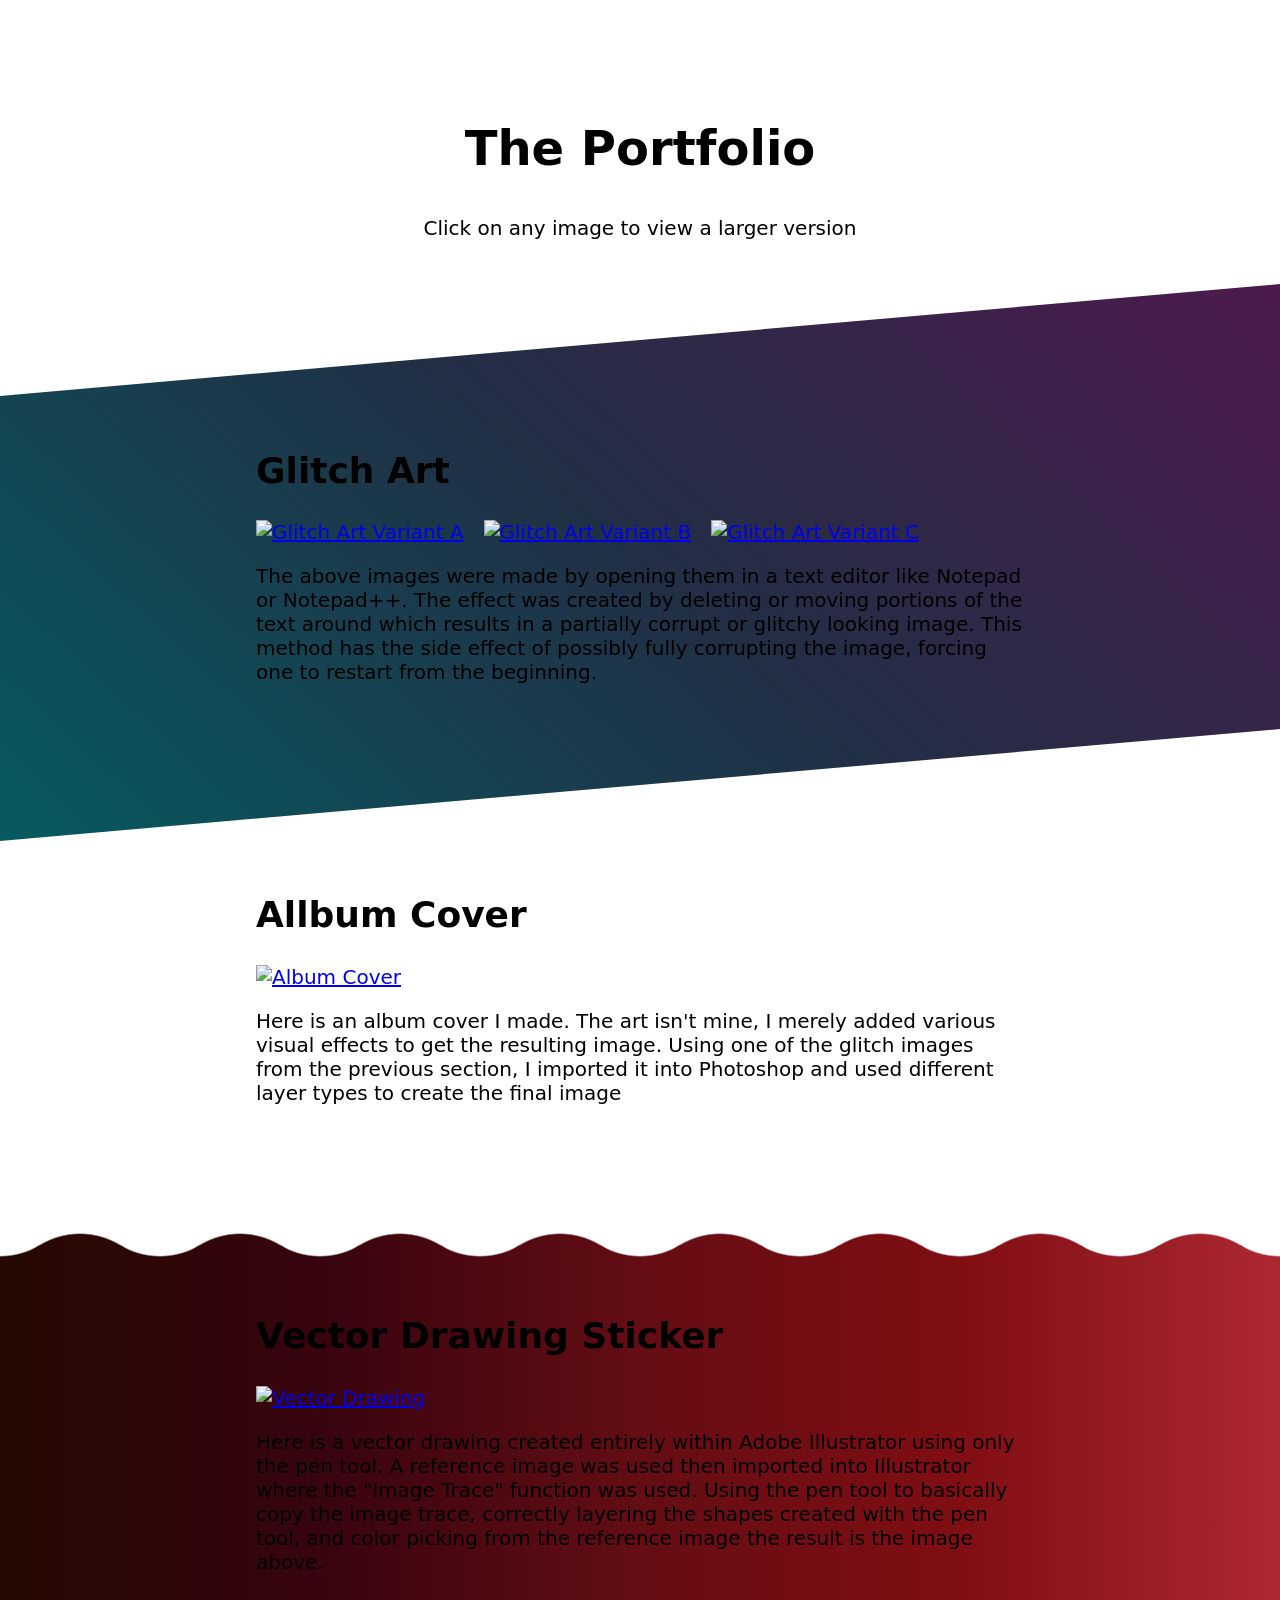
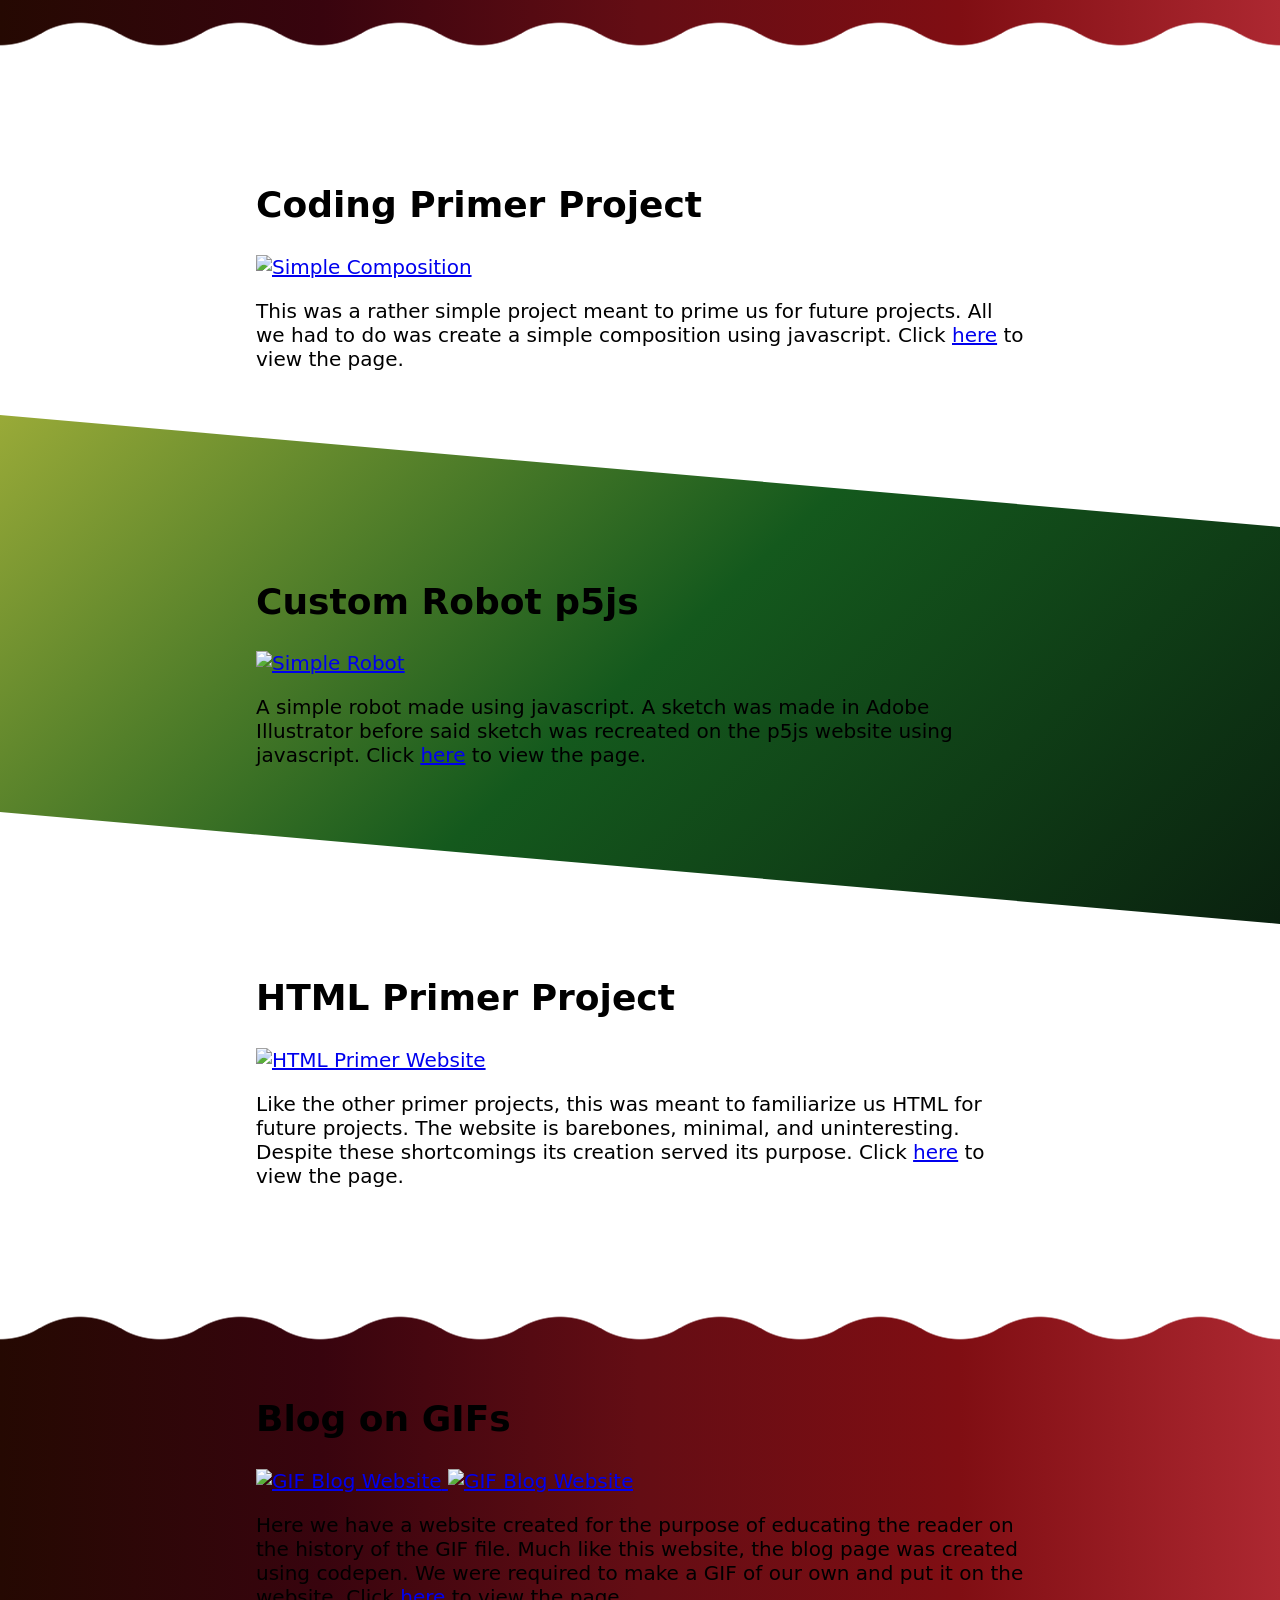
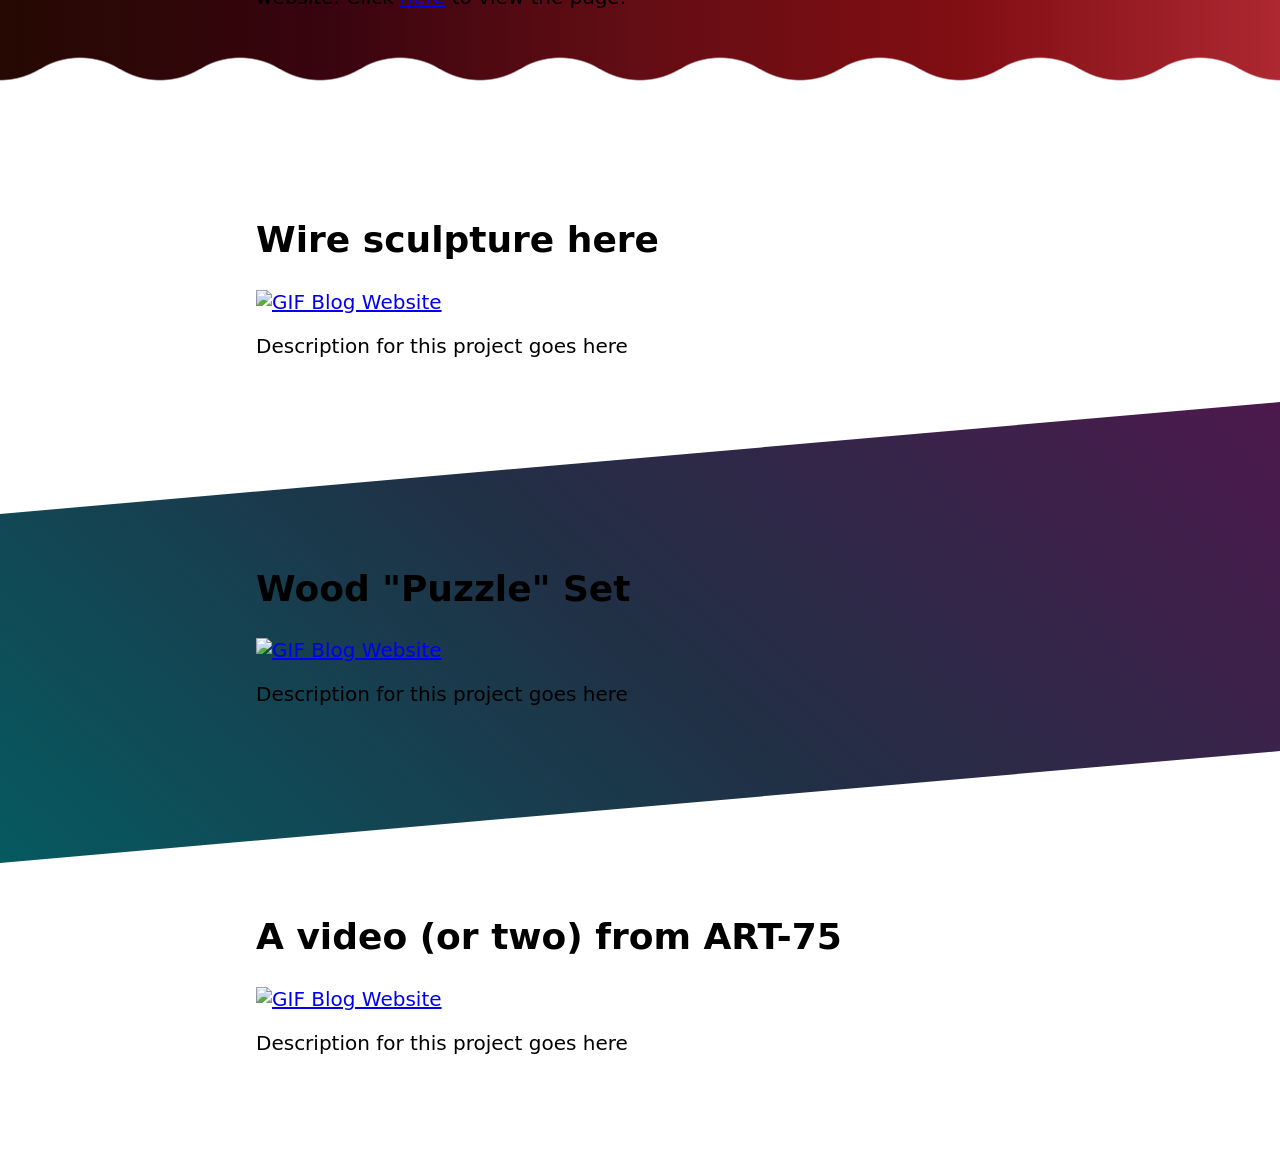
==== index.html @ f44fe0c8 "Update index.html Added one more section, changed classes of project 8 and 9" ====
<!DOCTYPE html>
<html lang="en" >
<head>
  <meta charset="UTF-8">
  <title>Jerrod's Portfolio</title>
  <meta charset="UTF-8">
<meta http-equiv="X-UA-Compatible" content="IE=edge">
<meta name="viewport" content="width=device-width, initial-scale=1">
<link rel="stylesheet" href="style.css"><link rel="stylesheet" href="./style.css">

</head>
<body>
<!-- partial:index.partial.html -->
<header>
  <section>
    <h1 class="pageTitle">The Portfolio</h1>
    <p id="imageNotice">Click on any image to view a larger version</p>
  </section>
</header>

<!-- Project 1 -->
<section class="diagonal"> 
  <div class="wrapper">
    
    <h2 class="sectionTitle">Glitch Art</h2>
    <div class="workDisplay">
      <a href="https://mcusercontent.com/5f2a2ae5ecdb419cb819e6c93/images/586e1c71-ad5c-916f-6806-a6052c5d0759.jpg">
        <img class="reasonableImageSize" src="https://mcusercontent.com/5f2a2ae5ecdb419cb819e6c93/images/586e1c71-ad5c-916f-6806-a6052c5d0759.jpg" alt="Glitch Art Variant A">
      </a>
      <a href="https://mcusercontent.com/5f2a2ae5ecdb419cb819e6c93/images/18c3840a-0cba-cd73-47c7-cc869b967df9.jpg">
        <img class="reasonableImageSize"src="https://mcusercontent.com/5f2a2ae5ecdb419cb819e6c93/images/18c3840a-0cba-cd73-47c7-cc869b967df9.jpg" alt="Glitch Art Variant B">
      </a>
      <a href="https://mcusercontent.com/5f2a2ae5ecdb419cb819e6c93/images/5280e1e5-4346-e8af-061b-c38a1d44e685.jpg">
        <img class="reasonableImageSize"src="https://mcusercontent.com/5f2a2ae5ecdb419cb819e6c93/images/5280e1e5-4346-e8af-061b-c38a1d44e685.jpg" alt="Glitch Art Variant C">
      </a>
    </div>
    <p>The above images were made by opening them in a text editor like Notepad or Notepad++. The effect was created by deleting or moving portions of the text around which results in a partially corrupt or glitchy looking image. This method has the side effect of possibly fully corrupting the image, forcing one to restart from the beginning.</p>
    
  </div>
</section>

<!-- Project 2 -->
<section>
  <div class="wrapper">
    
    <h2 class="sectionTitle">Allbum Cover</h2>
    <div>
      <a href="https://mcusercontent.com/5f2a2ae5ecdb419cb819e6c93/images/708b0582-1df1-c5bc-a303-cbe92337c759.jpg">
        <img class="reasonableImageSize" src="https://mcusercontent.com/5f2a2ae5ecdb419cb819e6c93/images/708b0582-1df1-c5bc-a303-cbe92337c759.jpg" alt="Album Cover">
      </a>
    </div>
    <p>Here is an album cover I made. The art isn't mine, I merely added various visual effects to get the resulting image. Using one of the glitch images from the previous section, I imported it into Photoshop and used different layer types to create the final image</p>
    
  </div>
</section>

<!-- Project 3 -->
<section class="wavy">
  <div class="wrapper">
    
    <h2 class="sectionTitle">Vector Drawing Sticker</h2>
    <div>
      <a href="https://mcusercontent.com/5f2a2ae5ecdb419cb819e6c93/images/6533dc11-ff9f-faff-8ba5-53d6e305ffd5.png">
        <img class="reasonableImageSize" src="https://mcusercontent.com/5f2a2ae5ecdb419cb819e6c93/images/6533dc11-ff9f-faff-8ba5-53d6e305ffd5.png" alt="Vector Drawing">
      </a>
    </div>
    <p>Here is a vector drawing created entirely within Adobe Illustrator using only the pen tool. A reference image was used then imported into Illustrator where the "Image Trace" function was used. Using the pen tool to basically copy the image trace, correctly layering the shapes created with the pen tool, and color picking from the reference image the result is the image above.</p>
    
  </div>
</section>

<!-- Project 4 -->
<section>
  <div class="wrapper">
    
    <h2 class="sectionTitle">Coding Primer Project</h2>
    <div>
      <a href="https://mcusercontent.com/5f2a2ae5ecdb419cb819e6c93/images/cb0016da-76cd-9cf1-0b9c-d6c3c6b5e42c.png">
        <img class="reasonableImageSize" src="https://mcusercontent.com/5f2a2ae5ecdb419cb819e6c93/images/cb0016da-76cd-9cf1-0b9c-d6c3c6b5e42c.png" alt="Simple Composition">
      </a>
    </div>
    <p>This was a rather simple project meant to prime us for future projects. All we had to do was create a simple composition using javascript. Click <a href="https://editor.p5js.org/reyes_jerrod/sketches/iaQ6e29JQ">here</a> to view the page.</p>
    
  </div>
</section>

<!-- Project 5 -->
<section class="diagonal2">
  <div class="wrapper">
    
    <h2 class="sectionTitle">Custom Robot p5js</h2>
    <a href="https://mcusercontent.com/5f2a2ae5ecdb419cb819e6c93/images/63d81897-221f-a2a5-168c-761a664ef23b.png">
      <img class="reasonableImageSize" src="https://mcusercontent.com/5f2a2ae5ecdb419cb819e6c93/images/63d81897-221f-a2a5-168c-761a664ef23b.png" alt="Simple Robot">
    </a>
    <p>A simple robot made using javascript. A sketch was made in Adobe Illustrator before said sketch was recreated on the p5js website using javascript. Click <a href="https://editor.p5js.org/reyes_jerrod/sketches/ma9C3aW1R">here</a> to view the page.</p>
    
  </div>
</section>

<!-- Project 6 -->
<section>
  <div class="wrapper">
    
    <h2 class="sectionTitle">HTML Primer Project</h2>
    <div>
      <a href="https://mcusercontent.com/5f2a2ae5ecdb419cb819e6c93/images/12ce33ef-4102-bc9b-b18e-1b640ed1bd10.png">
        <img class="reasonableImageSize" src="https://mcusercontent.com/5f2a2ae5ecdb419cb819e6c93/images/12ce33ef-4102-bc9b-b18e-1b640ed1bd10.png" alt="HTML Primer Website">
      </a>
    </div>
    <p>Like the other primer projects, this was meant to familiarize us HTML for future projects. The website is barebones, minimal, and uninteresting. Despite these shortcomings its creation served its purpose. Click <a href="https://codepen.io/reyes_jerrod/full/raNEeNG">here</a> to view the page.</p>
    
  </div>
</section>

<!-- Project 7 -->
<section class="wavy">
  <div class="wrapper">
    
    <h2 class="sectionTitle">Blog on GIFs</h2>
    <div>
      <a href="https://mcusercontent.com/5f2a2ae5ecdb419cb819e6c93/images/28f3c435-ce42-89b4-2afc-59c32fed70cd.png">
        <img class="reasonableImageSize" src="https://mcusercontent.com/5f2a2ae5ecdb419cb819e6c93/images/28f3c435-ce42-89b4-2afc-59c32fed70cd.png" alt="GIF Blog Website">
      </a>
      <a href="https://mcusercontent.com/5f2a2ae5ecdb419cb819e6c93/images/6ee6c716-f952-73d2-dbb4-c6851cf45048.gif">
        <img class="reasonableImageSize" src="https://mcusercontent.com/5f2a2ae5ecdb419cb819e6c93/images/6ee6c716-f952-73d2-dbb4-c6851cf45048.gif" alt="GIF Blog Website">
      </a>
    </div>
    <p>Here we have a website created for the purpose of educating the reader on the history of the GIF file. Much like this website, the blog page was created using codepen. We were required to make a GIF of our own and put it on the website. Click <a href="https://codepen.io/reyes_jerrod/full/qEEZVmZ">here</a> to view the page.</p>
    
  </div>
</section>

<!-- Project 8 -->
<section>
  <div class="wrapper">
    
    <h2 class="sectionTitle">Wire sculpture here</h2>
    <div>
      <a href="https://mcusercontent.com/5f2a2ae5ecdb419cb819e6c93/images/28f3c435-ce42-89b4-2afc-59c32fed70cd.png">
        <img class="reasonableImageSize" src="https://mcusercontent.com/5f2a2ae5ecdb419cb819e6c93/images/28f3c435-ce42-89b4-2afc-59c32fed70cd.png" alt="GIF Blog Website">
      </a>
    </div>
    <p>Description for this project goes here</p>
    
  </div>
</section>

<!-- Project 9 -->
<section class="diagonal">
  <div class="wrapper">
    
    <h2 class="sectionTitle">Wood "Puzzle" Set</h2>
    <div>
      <a href="https://mcusercontent.com/5f2a2ae5ecdb419cb819e6c93/images/28f3c435-ce42-89b4-2afc-59c32fed70cd.png">
        <img class="reasonableImageSize" src="https://mcusercontent.com/5f2a2ae5ecdb419cb819e6c93/images/28f3c435-ce42-89b4-2afc-59c32fed70cd.png" alt="GIF Blog Website">
      </a>
    </div>
    <p>Description for this project goes here</p>
    
  </div>
</section>

<!-- Project 10 -->
<section>
  <div class="wrapper">
    
    <h2 class="sectionTitle">A video (or two) from ART-75</h2>
    <div>
      <a href="https://mcusercontent.com/5f2a2ae5ecdb419cb819e6c93/images/28f3c435-ce42-89b4-2afc-59c32fed70cd.png">
        <img class="reasonableImageSize" src="https://mcusercontent.com/5f2a2ae5ecdb419cb819e6c93/images/28f3c435-ce42-89b4-2afc-59c32fed70cd.png" alt="GIF Blog Website">
      </a>
    </div>
    <p>Description for this project goes here</p>
    
  </div>
</section>
<!-- partial -->
  
</body>
</html>
---- style.css ----
html {
  color-scheme: dark light;
}

*,
*::before,
*::after {
  box-sizing: border-box;
}

body {
  font-family: system-ui;
  font-size: 1.25rem;
  line-height; 1.5;
  margin: 0;
}

.wrapper {
  max-width: 50rem;
  margin-inline: auto;
  padding-inline: 1rem;
}

.pageTitle {
  font-size: 3rem;
  text-align: center;
}

#imageNotice {
  text-align: center;
}

.sectionTitle {
  font-size: 2.25rem;
}

section {
  padding-block: 5rem;
}

.diagonal { /* Creates a -5deg diagonal background*/
  --skewAngle: -5deg;
  --background: linear-gradient(
    45deg,
    #065A60,
    #212F45,
    #4D194D);
  position: relative;
  isolation: isolate;
}

.diagonal::after {
  content: '';
  background: var(--background);
  position: absolute;
  z-index: -1;
  inset: 0;
  transform: skewY(var(--skewAngle));
}

.diagonal2 { /* Creates a 5deg diagonal background*/
  --skewAngle: 5deg;
  --background: linear-gradient(
    -45deg,
    #0A210F,
    #14591D,
    #99AA38);
  position: relative;
  isolation: isolate;
}

.diagonal2::after {
  content: '';
  background: var(--background);
  position: absolute;
  z-index: -1;
  inset: 0;
  transform: skewY(var(--skewAngle));
}

.wavy { /* Creates a wavy background */
  /* --mask created with https://css-generators.com/wavy-shapes/ */
  background: linear-gradient(
    to right,
    #250902,
    #38040E,
    #640D14,
    #800E13,
    #AD2831);
  
  --mask:
    radial-gradient(77.18px at 50% 106px,#000 99%,#0000 101%) calc(50% - 80px) 0/160px 51% repeat-x,
    radial-gradient(77.18px at 50% -66px,#0000 99%,#000 101%) 50% 40px/160px calc(51% - 40px) repeat-x,
    radial-gradient(77.18px at 50% calc(100% - 106px),#000 99%,#0000 101%) 50% 100%/160px 51% repeat-x,
    radial-gradient(77.18px at 50% calc(100% + 66px),#0000 99%,#000 101%) calc(50% - 80px) calc(100% - 40px)/160px calc(51% - 40px) repeat-x;
  -webkit-mask: var(--mask);
          mask: var(--mask);
}

.workDisplay { /* Used to vertically align images and text */
  display: flex;
  align-items:center;
}

.workDisplay img { /* Adds some space between image and text */
  margin-right: 20px;
}

.reasonableImageSize {
  width: 80%;
  height: 80%;
}
---- style.css ----
html {
  color-scheme: dark light;
}

*,
*::before,
*::after {
  box-sizing: border-box;
}

body {
  font-family: system-ui;
  font-size: 1.25rem;
  line-height; 1.5;
  margin: 0;
}

.wrapper {
  max-width: 50rem;
  margin-inline: auto;
  padding-inline: 1rem;
}

.pageTitle {
  font-size: 3rem;
  text-align: center;
}

#imageNotice {
  text-align: center;
}

.sectionTitle {
  font-size: 2.25rem;
}

section {
  padding-block: 5rem;
}

.diagonal { /* Creates a -5deg diagonal background*/
  --skewAngle: -5deg;
  --background: linear-gradient(
    45deg,
    #065A60,
    #212F45,
    #4D194D);
  position: relative;
  isolation: isolate;
}

.diagonal::after {
  content: '';
  background: var(--background);
  position: absolute;
  z-index: -1;
  inset: 0;
  transform: skewY(var(--skewAngle));
}

.diagonal2 { /* Creates a 5deg diagonal background*/
  --skewAngle: 5deg;
  --background: linear-gradient(
    -45deg,
    #0A210F,
    #14591D,
    #99AA38);
  position: relative;
  isolation: isolate;
}

.diagonal2::after {
  content: '';
  background: var(--background);
  position: absolute;
  z-index: -1;
  inset: 0;
  transform: skewY(var(--skewAngle));
}

.wavy { /* Creates a wavy background */
  /* --mask created with https://css-generators.com/wavy-shapes/ */
  background: linear-gradient(
    to right,
    #250902,
    #38040E,
    #640D14,
    #800E13,
    #AD2831);
  
  --mask:
    radial-gradient(77.18px at 50% 106px,#000 99%,#0000 101%) calc(50% - 80px) 0/160px 51% repeat-x,
    radial-gradient(77.18px at 50% -66px,#0000 99%,#000 101%) 50% 40px/160px calc(51% - 40px) repeat-x,
    radial-gradient(77.18px at 50% calc(100% - 106px),#000 99%,#0000 101%) 50% 100%/160px 51% repeat-x,
    radial-gradient(77.18px at 50% calc(100% + 66px),#0000 99%,#000 101%) calc(50% - 80px) calc(100% - 40px)/160px calc(51% - 40px) repeat-x;
  -webkit-mask: var(--mask);
          mask: var(--mask);
}

.workDisplay { /* Used to vertically align images and text */
  display: flex;
  align-items:center;
}

.workDisplay img { /* Adds some space between image and text */
  margin-right: 20px;
}

.reasonableImageSize {
  width: 80%;
  height: 80%;
}
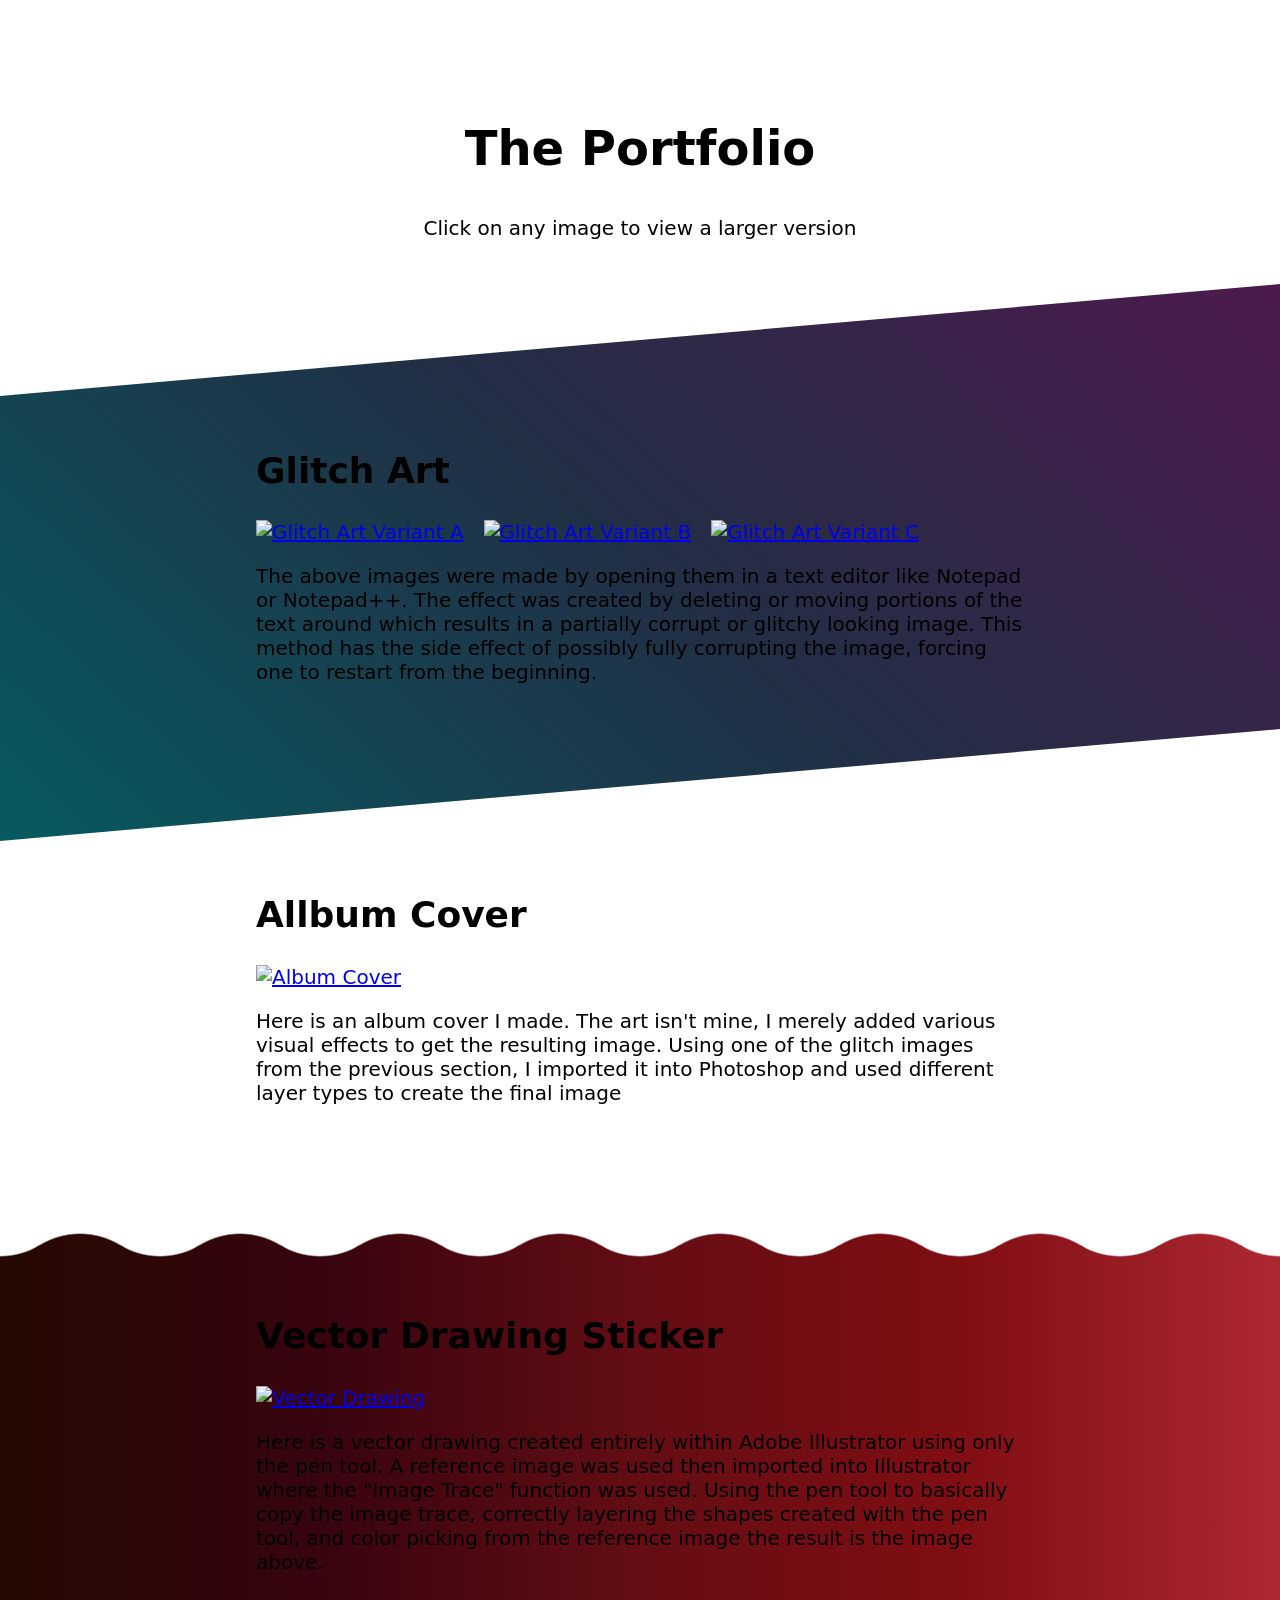
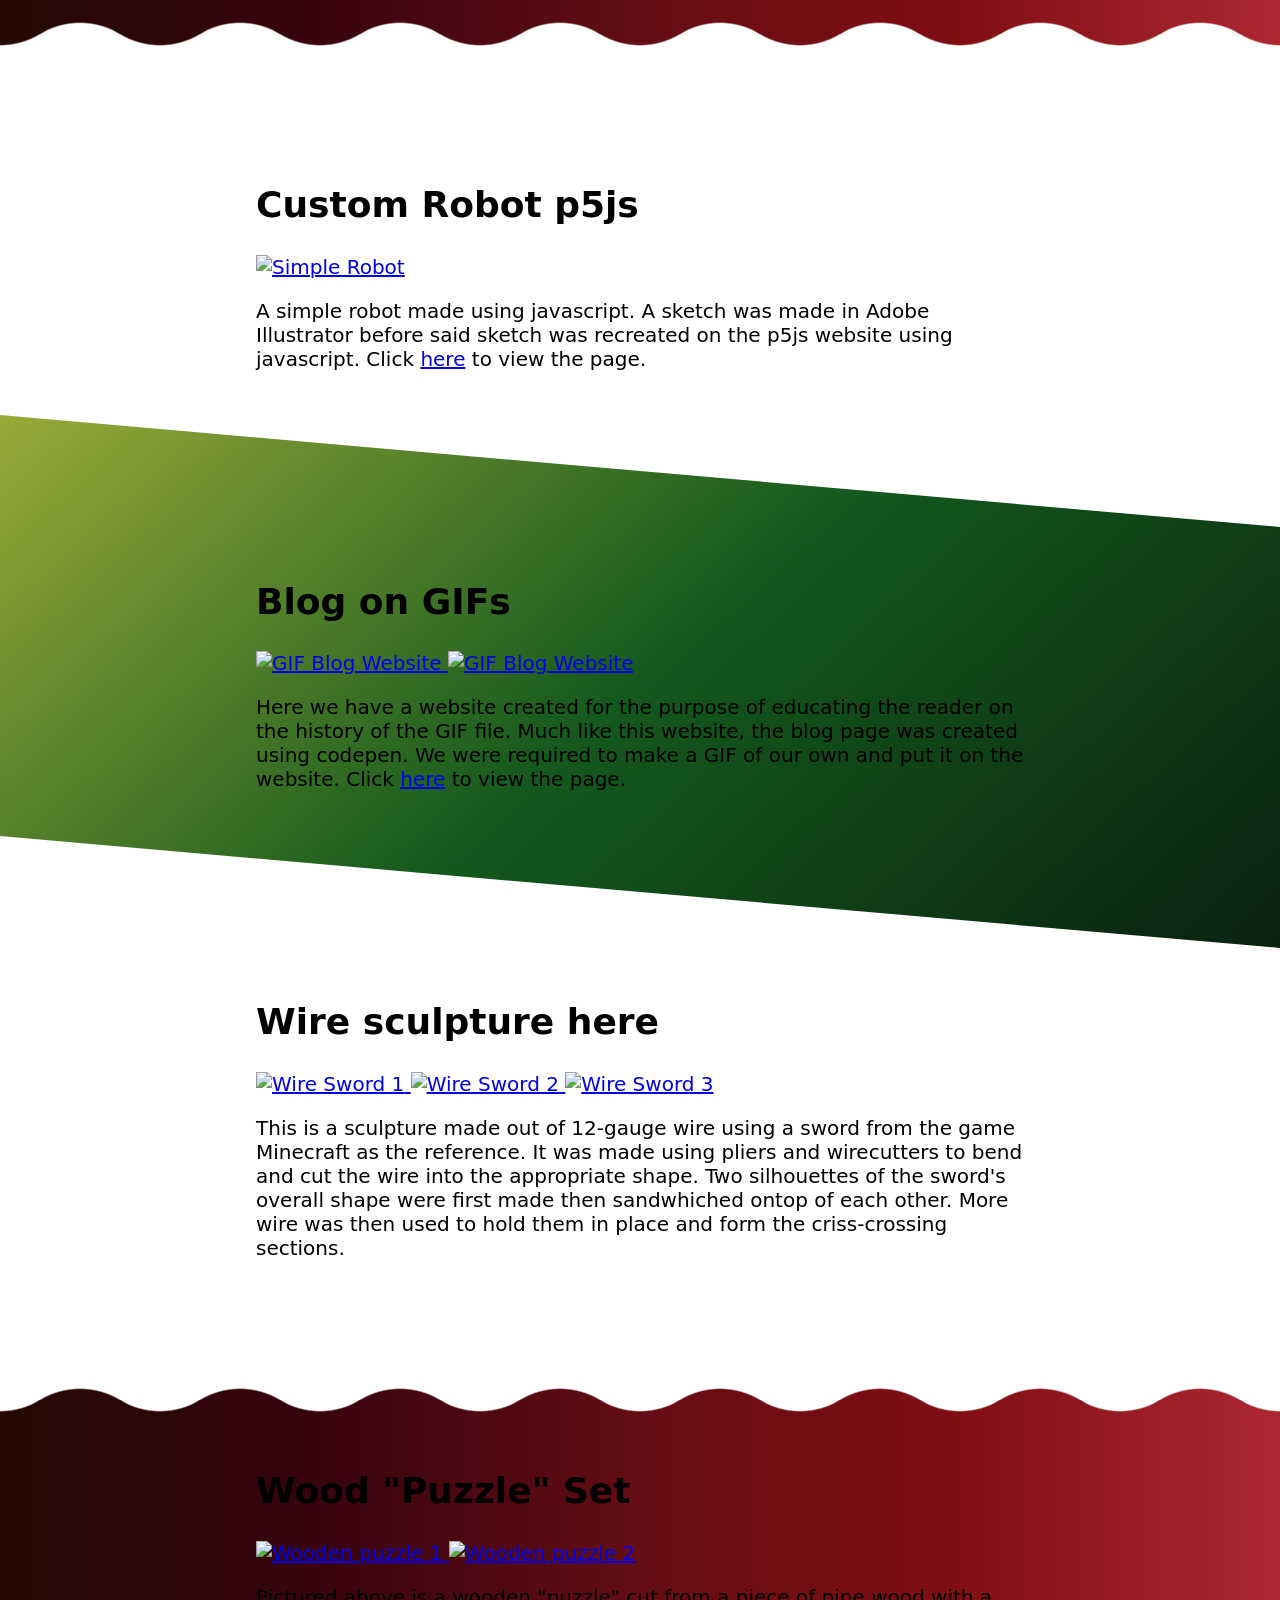
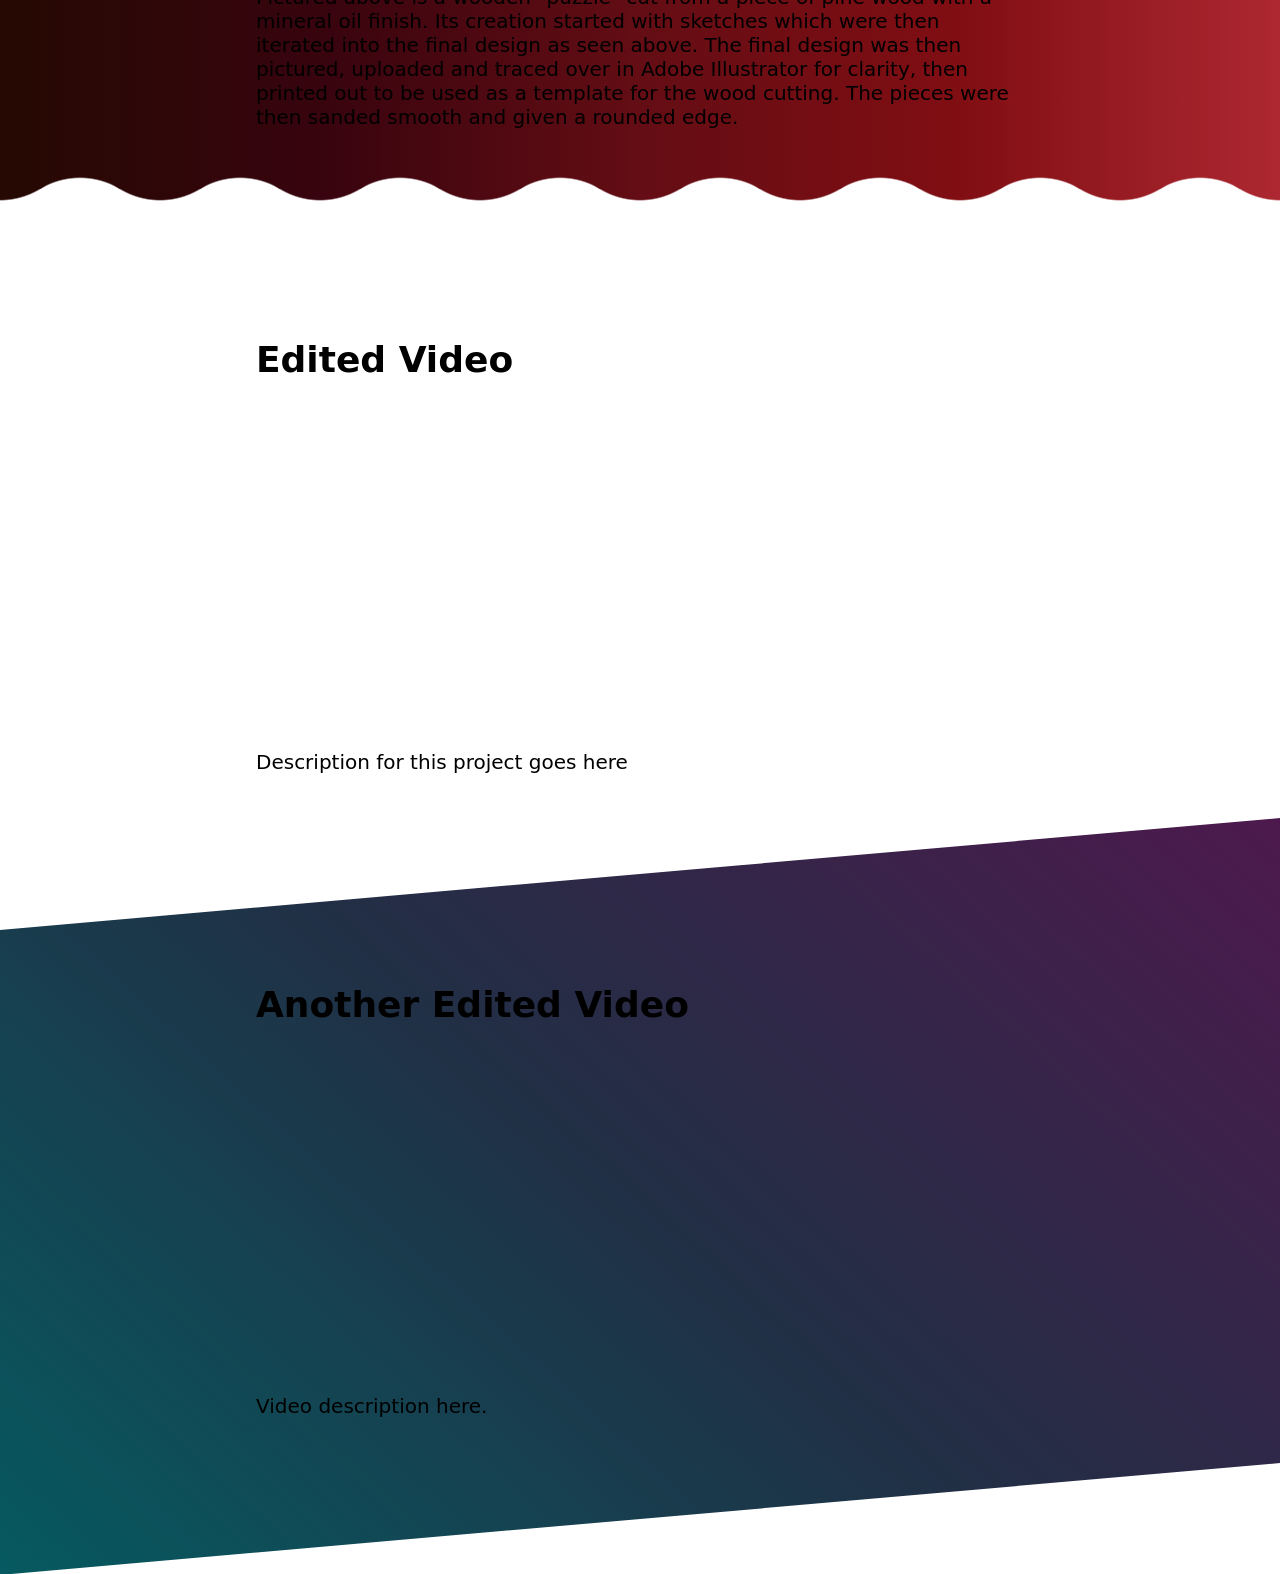
==== commit 780d7779: "Update index.html Two sections were hidden, four more new ones were added. Some sections had their c" ====
--- a/index.html
+++ b/index.html
@@ -70,7 +70,7 @@
 </section>
 
 <!-- Project 4 -->
-<section>
+<!-- <section>
   <div class="wrapper">
     
     <h2 class="sectionTitle">Coding Primer Project</h2>
@@ -82,10 +82,10 @@
     <p>This was a rather simple project meant to prime us for future projects. All we had to do was create a simple composition using javascript. Click <a href="https://editor.p5js.org/reyes_jerrod/sketches/iaQ6e29JQ">here</a> to view the page.</p>
     
   </div>
-</section>
-
-<!-- Project 5 -->
-<section class="diagonal2">
+</section> -->
+
+<!-- Project 4 -->
+<section>
   <div class="wrapper">
     
     <h2 class="sectionTitle">Custom Robot p5js</h2>
@@ -98,7 +98,7 @@
 </section>
 
 <!-- Project 6 -->
-<section>
+<!-- <section>
   <div class="wrapper">
     
     <h2 class="sectionTitle">HTML Primer Project</h2>
@@ -110,22 +110,61 @@
     <p>Like the other primer projects, this was meant to familiarize us HTML for future projects. The website is barebones, minimal, and uninteresting. Despite these shortcomings its creation served its purpose. Click <a href="https://codepen.io/reyes_jerrod/full/raNEeNG">here</a> to view the page.</p>
     
   </div>
+</section> -->
+
+<!-- Project 5 -->
+<section class="diagonal2">
+  <div class="wrapper">
+    
+    <h2 class="sectionTitle">Blog on GIFs</h2>
+    <div>
+      <a href="https://mcusercontent.com/5f2a2ae5ecdb419cb819e6c93/images/28f3c435-ce42-89b4-2afc-59c32fed70cd.png">
+        <img class="reasonableImageSize" src="https://mcusercontent.com/5f2a2ae5ecdb419cb819e6c93/images/28f3c435-ce42-89b4-2afc-59c32fed70cd.png" alt="GIF Blog Website">
+      </a>
+      <a href="https://mcusercontent.com/5f2a2ae5ecdb419cb819e6c93/images/6ee6c716-f952-73d2-dbb4-c6851cf45048.gif">
+        <img class="reasonableImageSize" src="https://mcusercontent.com/5f2a2ae5ecdb419cb819e6c93/images/6ee6c716-f952-73d2-dbb4-c6851cf45048.gif" alt="GIF Blog Website">
+      </a>
+    </div>
+    <p>Here we have a website created for the purpose of educating the reader on the history of the GIF file. Much like this website, the blog page was created using codepen. We were required to make a GIF of our own and put it on the website. Click <a href="https://codepen.io/reyes_jerrod/full/qEEZVmZ">here</a> to view the page.</p>
+    
+  </div>
+</section>
+
+<!-- Project 6 -->
+<section>
+  <div class="wrapper">
+    
+    <h2 class="sectionTitle">Wire sculpture here</h2>
+    <div>
+      <a href="https://mcusercontent.com/5f2a2ae5ecdb419cb819e6c93/images/f6d2b1f8-ed2d-da3a-34d6-fb166f24d426.jpg">
+        <img class="reasonableImageSize" src="https://mcusercontent.com/5f2a2ae5ecdb419cb819e6c93/images/f6d2b1f8-ed2d-da3a-34d6-fb166f24d426.jpg" alt="Wire Sword 1">
+      </a>
+       <a href="https://mcusercontent.com/5f2a2ae5ecdb419cb819e6c93/images/cc4e4e30-cc9d-a455-91ed-0ad9e85dd641.jpg">
+        <img class="reasonableImageSize" src="https://mcusercontent.com/5f2a2ae5ecdb419cb819e6c93/images/cc4e4e30-cc9d-a455-91ed-0ad9e85dd641.jpg" alt="Wire Sword 2">
+      </a>
+       <a href="https://mcusercontent.com/5f2a2ae5ecdb419cb819e6c93/images/293677be-87bd-01cd-d94a-f6262ed00bfc.jpg">
+        <img class="reasonableImageSize" src="https://mcusercontent.com/5f2a2ae5ecdb419cb819e6c93/images/293677be-87bd-01cd-d94a-f6262ed00bfc.jpg" alt="Wire Sword 3">
+      </a>
+    </div>
+    <p>This is a sculpture made out of 12-gauge wire using a sword from the game Minecraft as the reference. It was made using pliers and wirecutters to bend and cut the wire into the appropriate shape. Two silhouettes of the sword's overall shape were first made then sandwhiched ontop of each other. More wire was then used to hold them in place and form the criss-crossing sections.</p>
+    
+  </div>
 </section>
 
 <!-- Project 7 -->
 <section class="wavy">
   <div class="wrapper">
     
-    <h2 class="sectionTitle">Blog on GIFs</h2>
-    <div>
-      <a href="https://mcusercontent.com/5f2a2ae5ecdb419cb819e6c93/images/28f3c435-ce42-89b4-2afc-59c32fed70cd.png">
-        <img class="reasonableImageSize" src="https://mcusercontent.com/5f2a2ae5ecdb419cb819e6c93/images/28f3c435-ce42-89b4-2afc-59c32fed70cd.png" alt="GIF Blog Website">
-      </a>
-      <a href="https://mcusercontent.com/5f2a2ae5ecdb419cb819e6c93/images/6ee6c716-f952-73d2-dbb4-c6851cf45048.gif">
-        <img class="reasonableImageSize" src="https://mcusercontent.com/5f2a2ae5ecdb419cb819e6c93/images/6ee6c716-f952-73d2-dbb4-c6851cf45048.gif" alt="GIF Blog Website">
-      </a>
-    </div>
-    <p>Here we have a website created for the purpose of educating the reader on the history of the GIF file. Much like this website, the blog page was created using codepen. We were required to make a GIF of our own and put it on the website. Click <a href="https://codepen.io/reyes_jerrod/full/qEEZVmZ">here</a> to view the page.</p>
+    <h2 class="sectionTitle">Wood "Puzzle" Set</h2>
+    <div>
+       <a href="https://mcusercontent.com/5f2a2ae5ecdb419cb819e6c93/images/bd355ec0-5979-d67d-39a3-7ef87e2b0bd1.jpg">
+        <img class="reasonableImageSize" src="https://mcusercontent.com/5f2a2ae5ecdb419cb819e6c93/images/bd355ec0-5979-d67d-39a3-7ef87e2b0bd1.jpg" alt="Wooden puzzle 1">
+      </a>
+       <a href="https://mcusercontent.com/5f2a2ae5ecdb419cb819e6c93/images/59346c68-d50e-2b9b-0c18-f4cdff5746cd.jpg">
+        <img class="reasonableImageSize" src="https://mcusercontent.com/5f2a2ae5ecdb419cb819e6c93/images/59346c68-d50e-2b9b-0c18-f4cdff5746cd.jpg" alt="Wooden puzzle 2">
+      </a>
+    </div>
+    <p>Pictured above is a wooden "puzzle" cut from a piece of pine wood with a mineral oil finish. Its creation started with sketches which were then iterated into the final design as seen above. The final design was then pictured, uploaded and traced over in Adobe Illustrator for clarity, then printed out to be used as a template for the wood cutting. The pieces were then sanded smooth and given a rounded edge.</p>
     
   </div>
 </section>
@@ -134,11 +173,9 @@
 <section>
   <div class="wrapper">
     
-    <h2 class="sectionTitle">Wire sculpture here</h2>
-    <div>
-      <a href="https://mcusercontent.com/5f2a2ae5ecdb419cb819e6c93/images/28f3c435-ce42-89b4-2afc-59c32fed70cd.png">
-        <img class="reasonableImageSize" src="https://mcusercontent.com/5f2a2ae5ecdb419cb819e6c93/images/28f3c435-ce42-89b4-2afc-59c32fed70cd.png" alt="GIF Blog Website">
-      </a>
+    <h2 class="sectionTitle">Edited Video</h2>
+    <div>
+      <iframe width="560" height="315" src="https://www.youtube.com/embed/Qoxkm6c7CTI?si=oGoYsE8g6CDJOkjD" title="YouTube video player" frameborder="0" allow="accelerometer; autoplay; clipboard-write; encrypted-media; gyroscope; picture-in-picture; web-share" referrerpolicy="strict-origin-when-cross-origin" allowfullscreen></iframe>
     </div>
     <p>Description for this project goes here</p>
     
@@ -149,29 +186,12 @@
 <section class="diagonal">
   <div class="wrapper">
     
-    <h2 class="sectionTitle">Wood "Puzzle" Set</h2>
-    <div>
-      <a href="https://mcusercontent.com/5f2a2ae5ecdb419cb819e6c93/images/28f3c435-ce42-89b4-2afc-59c32fed70cd.png">
-        <img class="reasonableImageSize" src="https://mcusercontent.com/5f2a2ae5ecdb419cb819e6c93/images/28f3c435-ce42-89b4-2afc-59c32fed70cd.png" alt="GIF Blog Website">
-      </a>
-    </div>
-    <p>Description for this project goes here</p>
-    
-  </div>
-</section>
-
-<!-- Project 10 -->
-<section>
-  <div class="wrapper">
-    
-    <h2 class="sectionTitle">A video (or two) from ART-75</h2>
-    <div>
-      <a href="https://mcusercontent.com/5f2a2ae5ecdb419cb819e6c93/images/28f3c435-ce42-89b4-2afc-59c32fed70cd.png">
-        <img class="reasonableImageSize" src="https://mcusercontent.com/5f2a2ae5ecdb419cb819e6c93/images/28f3c435-ce42-89b4-2afc-59c32fed70cd.png" alt="GIF Blog Website">
-      </a>
-    </div>
-    <p>Description for this project goes here</p>
-    
+    <h2 class="sectionTitle">Another Edited Video</h2>
+    <div>
+      <iframe width="560" height="315" src="https://www.youtube.com/embed/C4g7OV1tj4E?si=u7cMFycxPay8U4wg" title="YouTube video player" frameborder="0" allow="accelerometer; autoplay; clipboard-write; encrypted-media; gyroscope; picture-in-picture; web-share" referrerpolicy="strict-origin-when-cross-origin" allowfullscreen></iframe>
+    </div>
+    <p>Video description here.</p>
+
   </div>
 </section>
 <!-- partial -->
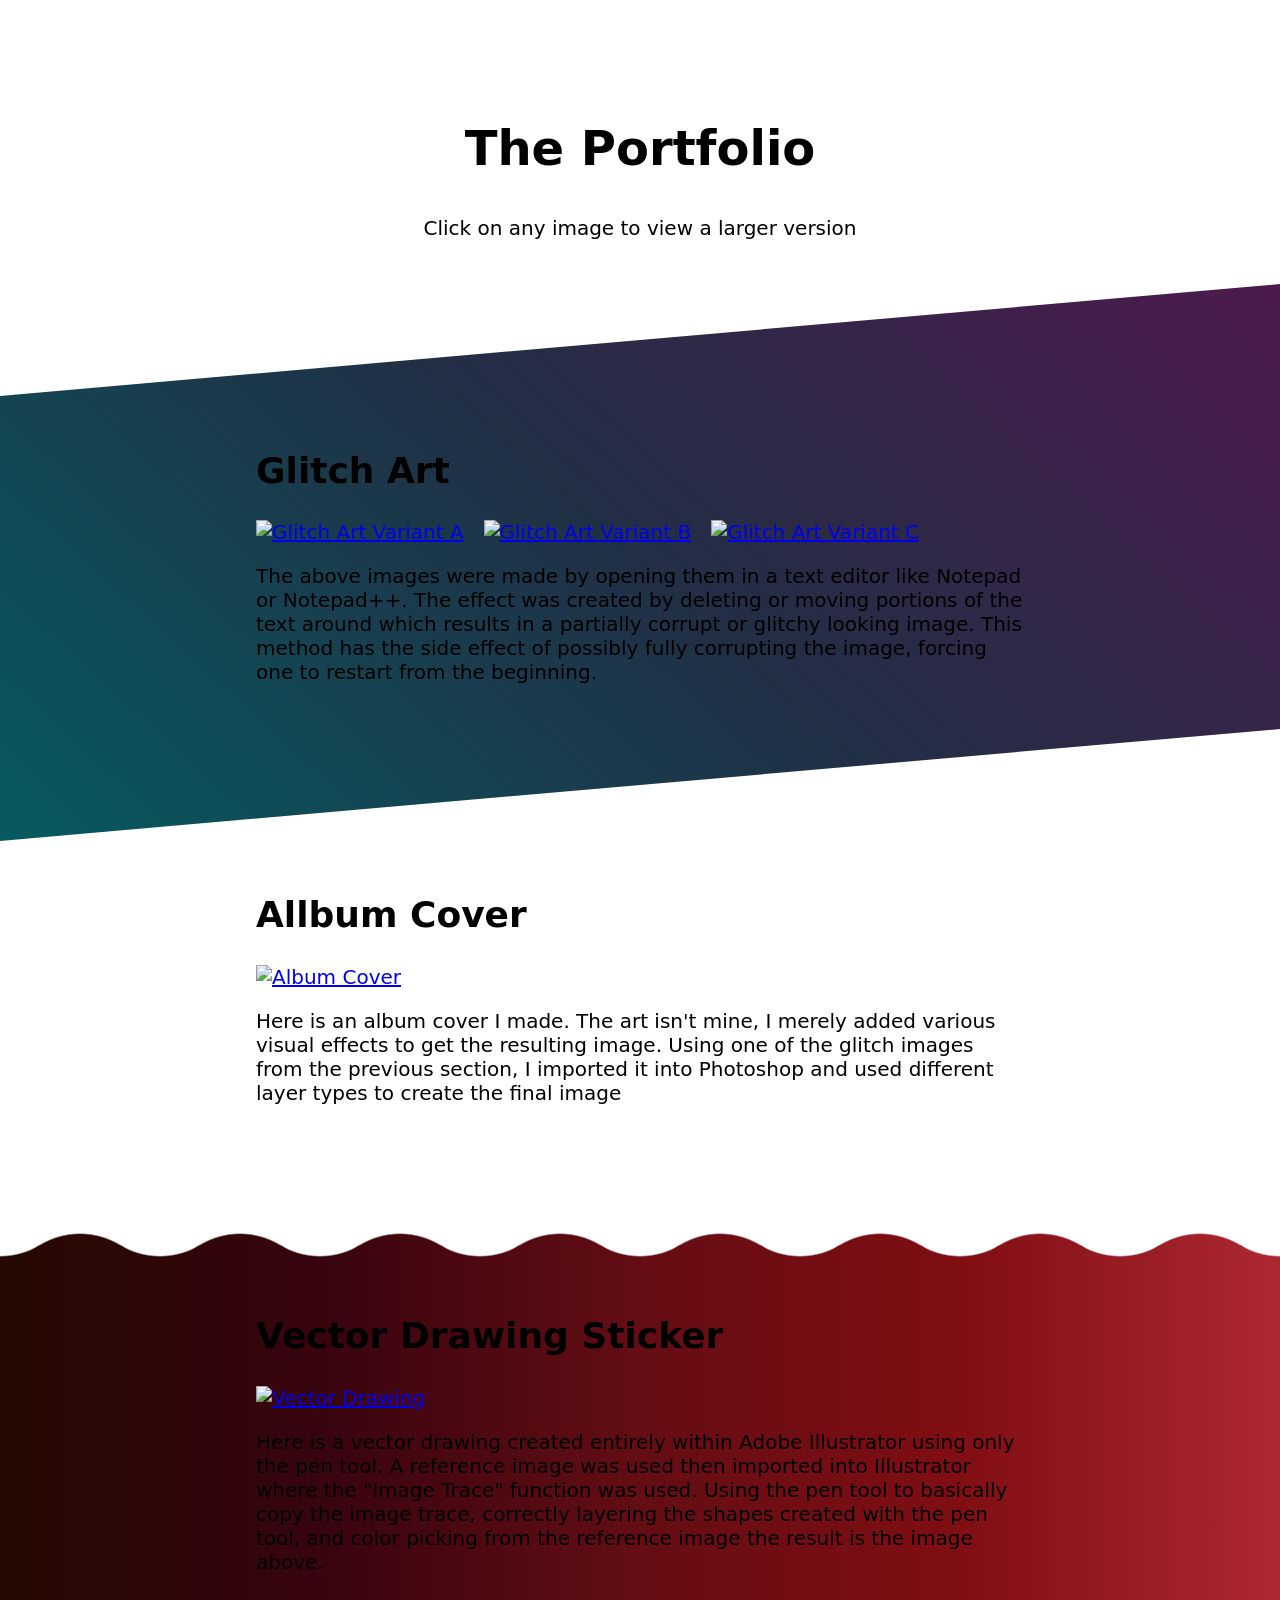
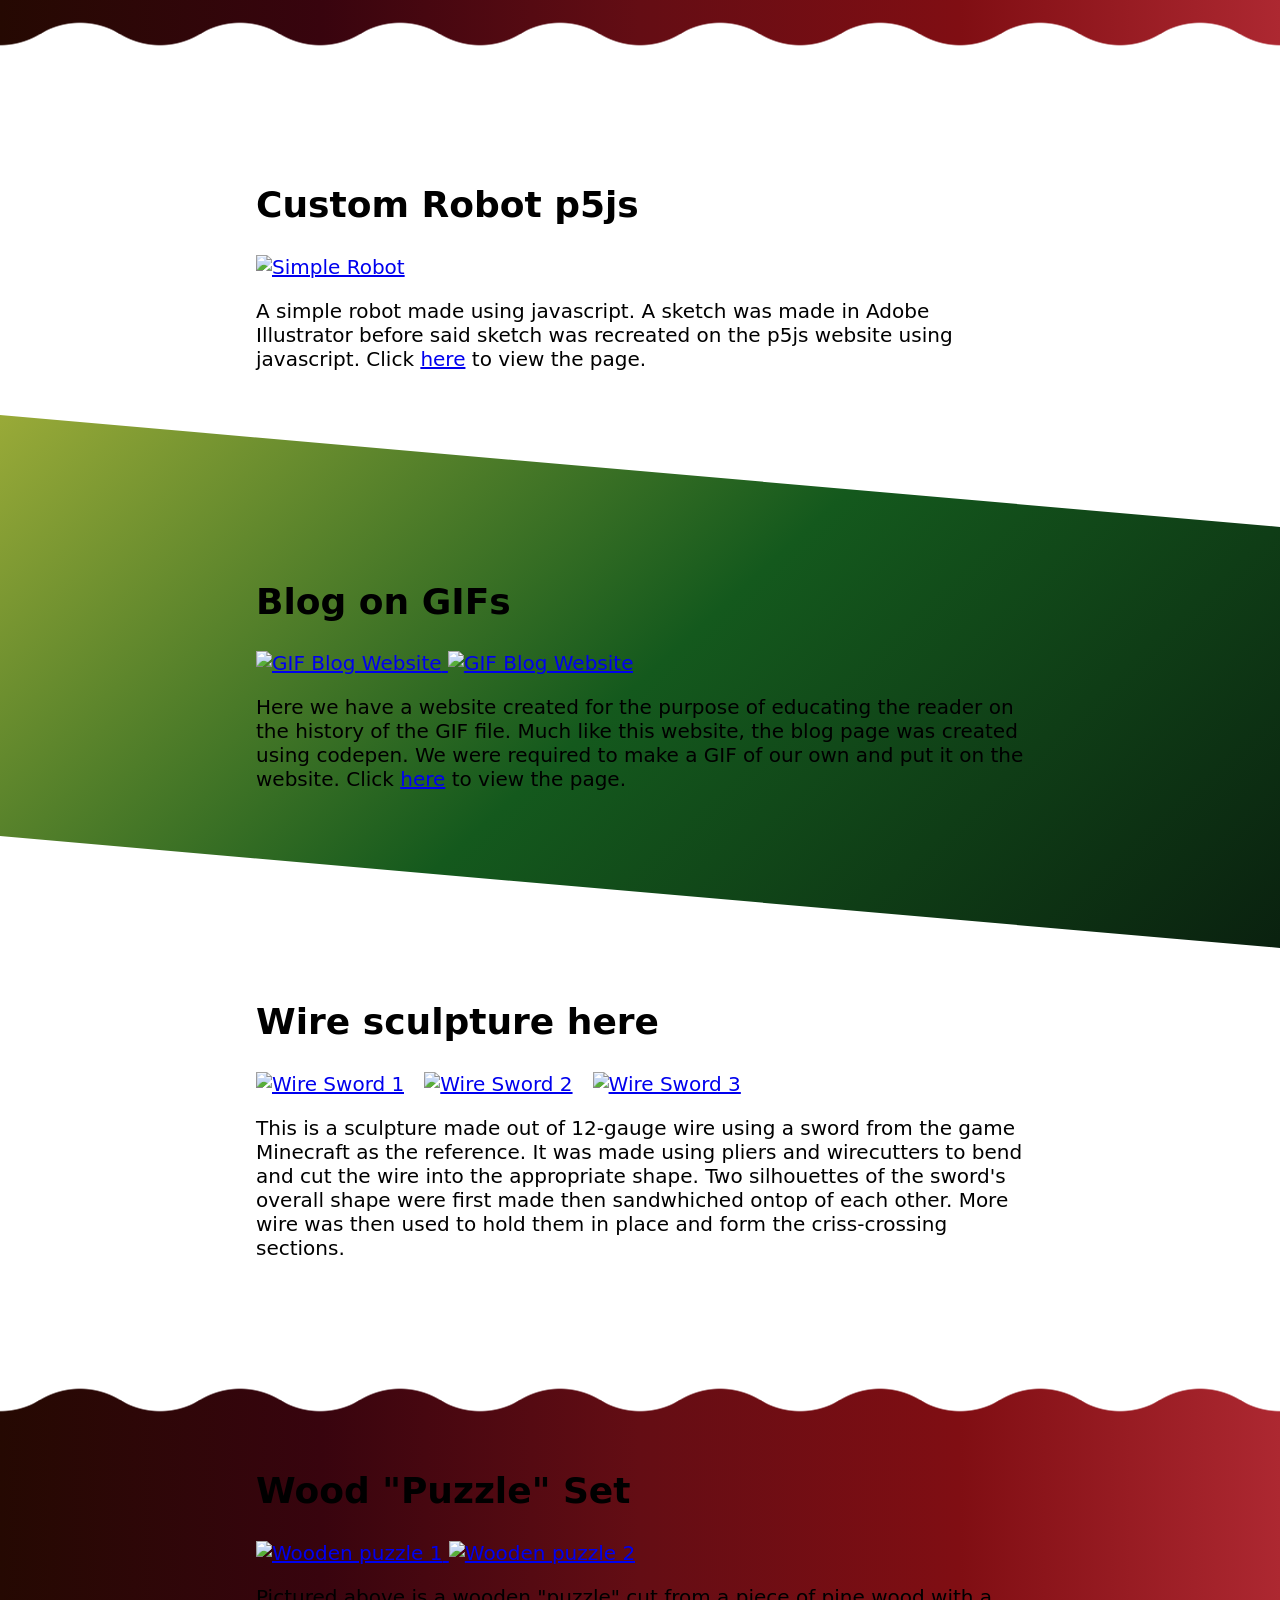
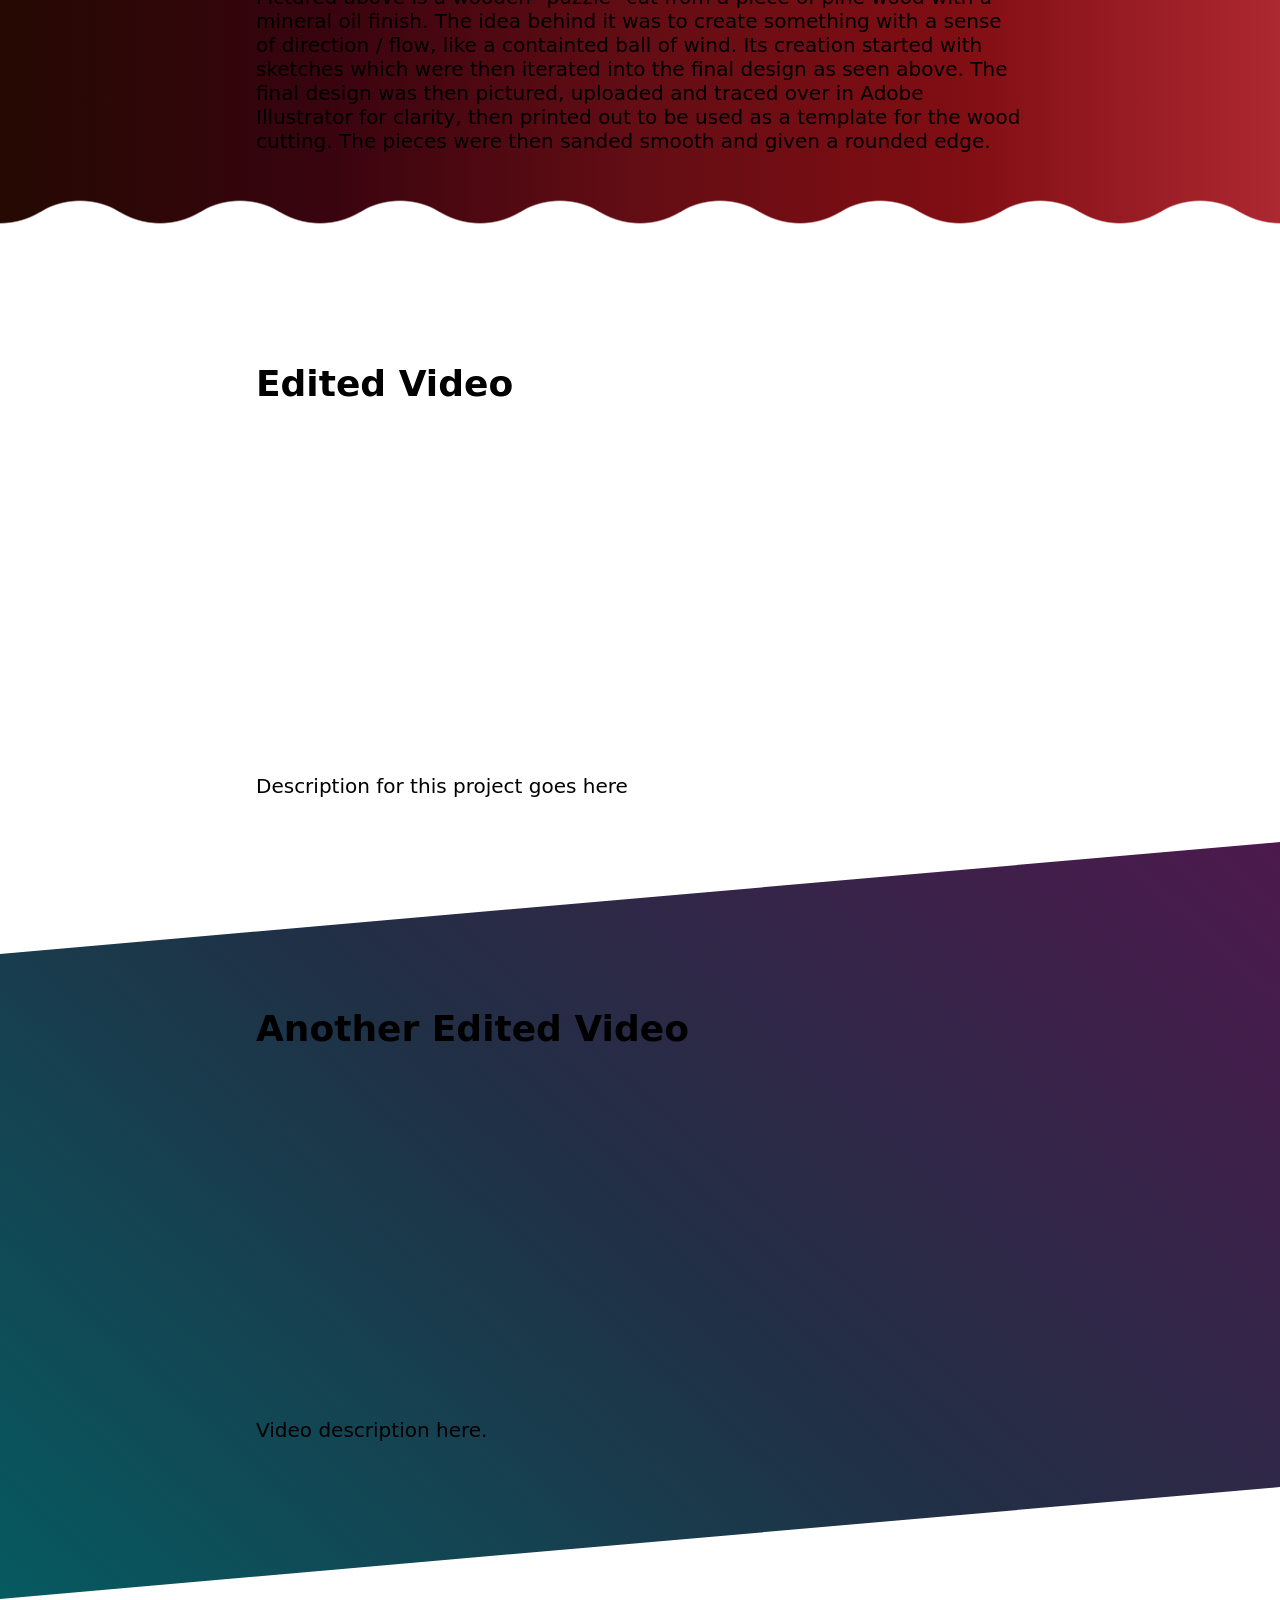
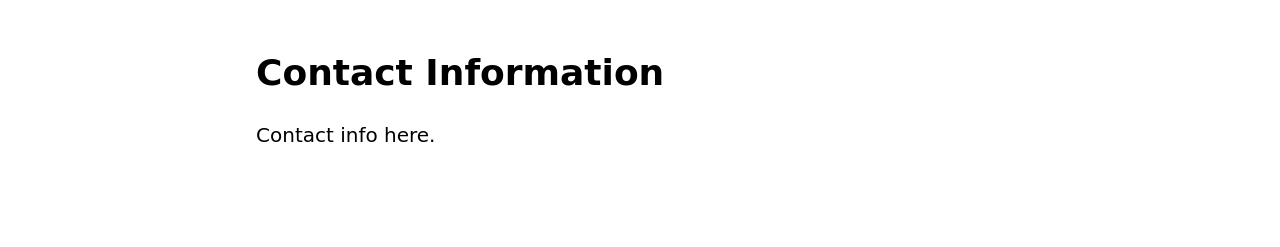
==== commit 7dda0c53: "Update index.html Changed how images would be displayed on project 6, added a contact info section" ====
--- a/index.html
+++ b/index.html
@@ -135,7 +135,7 @@
   <div class="wrapper">
     
     <h2 class="sectionTitle">Wire sculpture here</h2>
-    <div>
+    <div class="workDisplay">
       <a href="https://mcusercontent.com/5f2a2ae5ecdb419cb819e6c93/images/f6d2b1f8-ed2d-da3a-34d6-fb166f24d426.jpg">
         <img class="reasonableImageSize" src="https://mcusercontent.com/5f2a2ae5ecdb419cb819e6c93/images/f6d2b1f8-ed2d-da3a-34d6-fb166f24d426.jpg" alt="Wire Sword 1">
       </a>
@@ -164,7 +164,7 @@
         <img class="reasonableImageSize" src="https://mcusercontent.com/5f2a2ae5ecdb419cb819e6c93/images/59346c68-d50e-2b9b-0c18-f4cdff5746cd.jpg" alt="Wooden puzzle 2">
       </a>
     </div>
-    <p>Pictured above is a wooden "puzzle" cut from a piece of pine wood with a mineral oil finish. Its creation started with sketches which were then iterated into the final design as seen above. The final design was then pictured, uploaded and traced over in Adobe Illustrator for clarity, then printed out to be used as a template for the wood cutting. The pieces were then sanded smooth and given a rounded edge.</p>
+    <p>Pictured above is a wooden "puzzle" cut from a piece of pine wood with a mineral oil finish. The idea behind it was to create something with a sense of direction / flow, like a containted ball of wind. Its creation started with sketches which were then iterated into the final design as seen above. The final design was then pictured, uploaded and traced over in Adobe Illustrator for clarity, then printed out to be used as a template for the wood cutting. The pieces were then sanded smooth and given a rounded edge.</p>
     
   </div>
 </section>
@@ -191,6 +191,19 @@
       <iframe width="560" height="315" src="https://www.youtube.com/embed/C4g7OV1tj4E?si=u7cMFycxPay8U4wg" title="YouTube video player" frameborder="0" allow="accelerometer; autoplay; clipboard-write; encrypted-media; gyroscope; picture-in-picture; web-share" referrerpolicy="strict-origin-when-cross-origin" allowfullscreen></iframe>
     </div>
     <p>Video description here.</p>
+
+  </div>
+</section>
+
+<!-- Contact section -->
+<section>
+  <div class="wrapper">
+    
+    <h2 class="sectionTitle">Contact Information</h2>
+    <div>
+      
+    </div>
+    <p>Contact info here.</p>
 
   </div>
 </section>
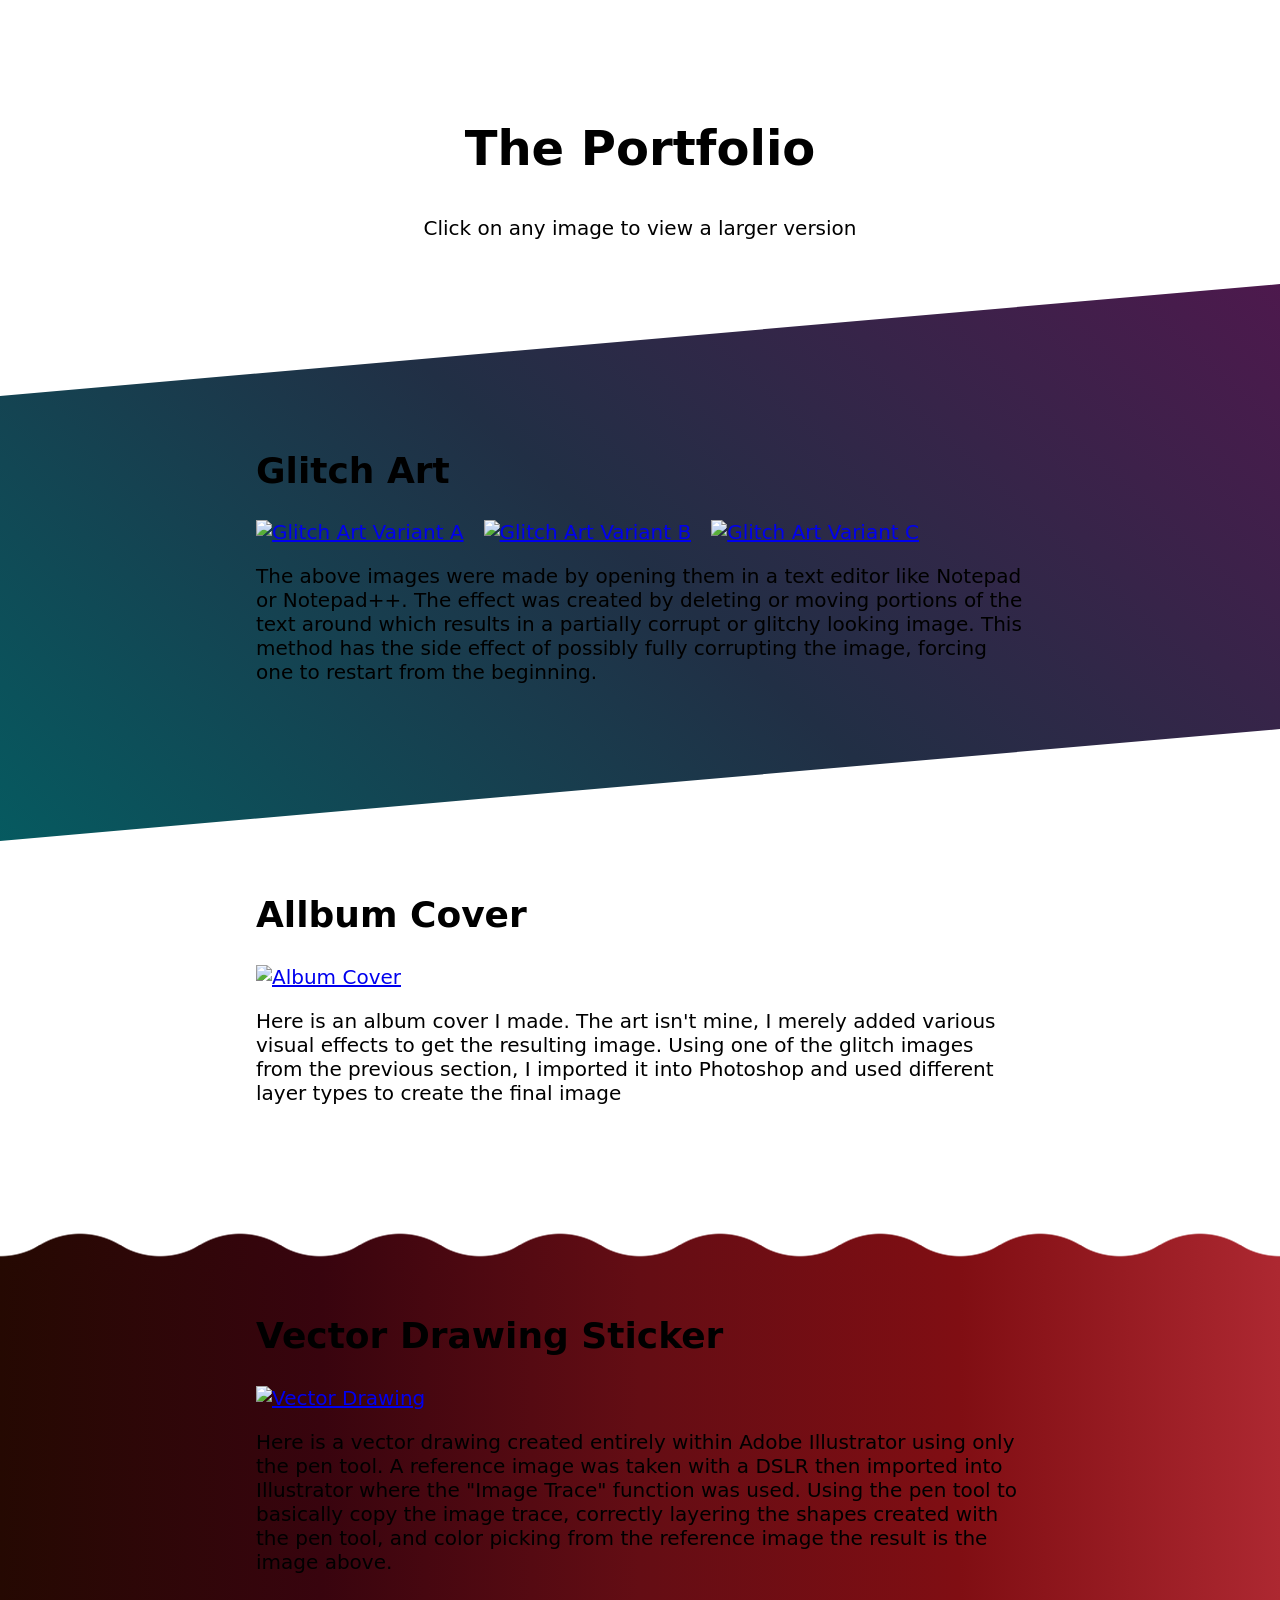
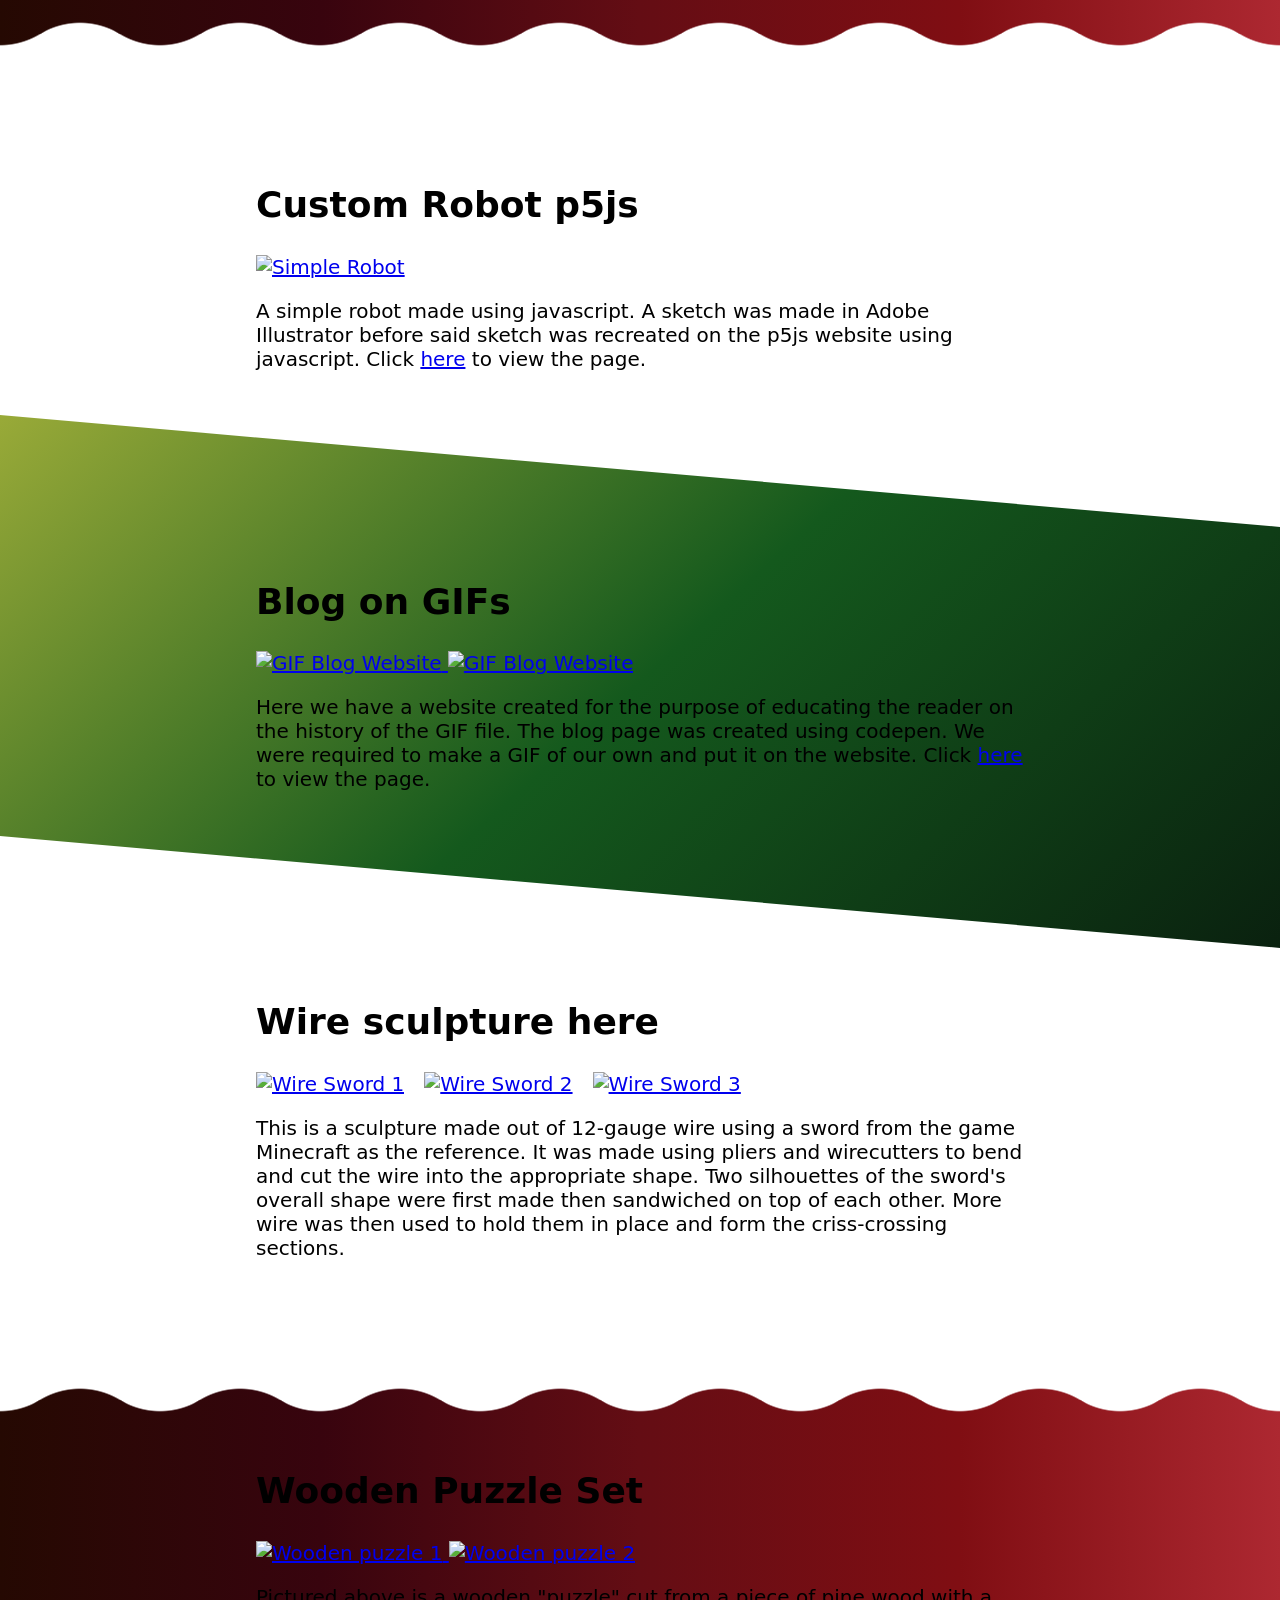
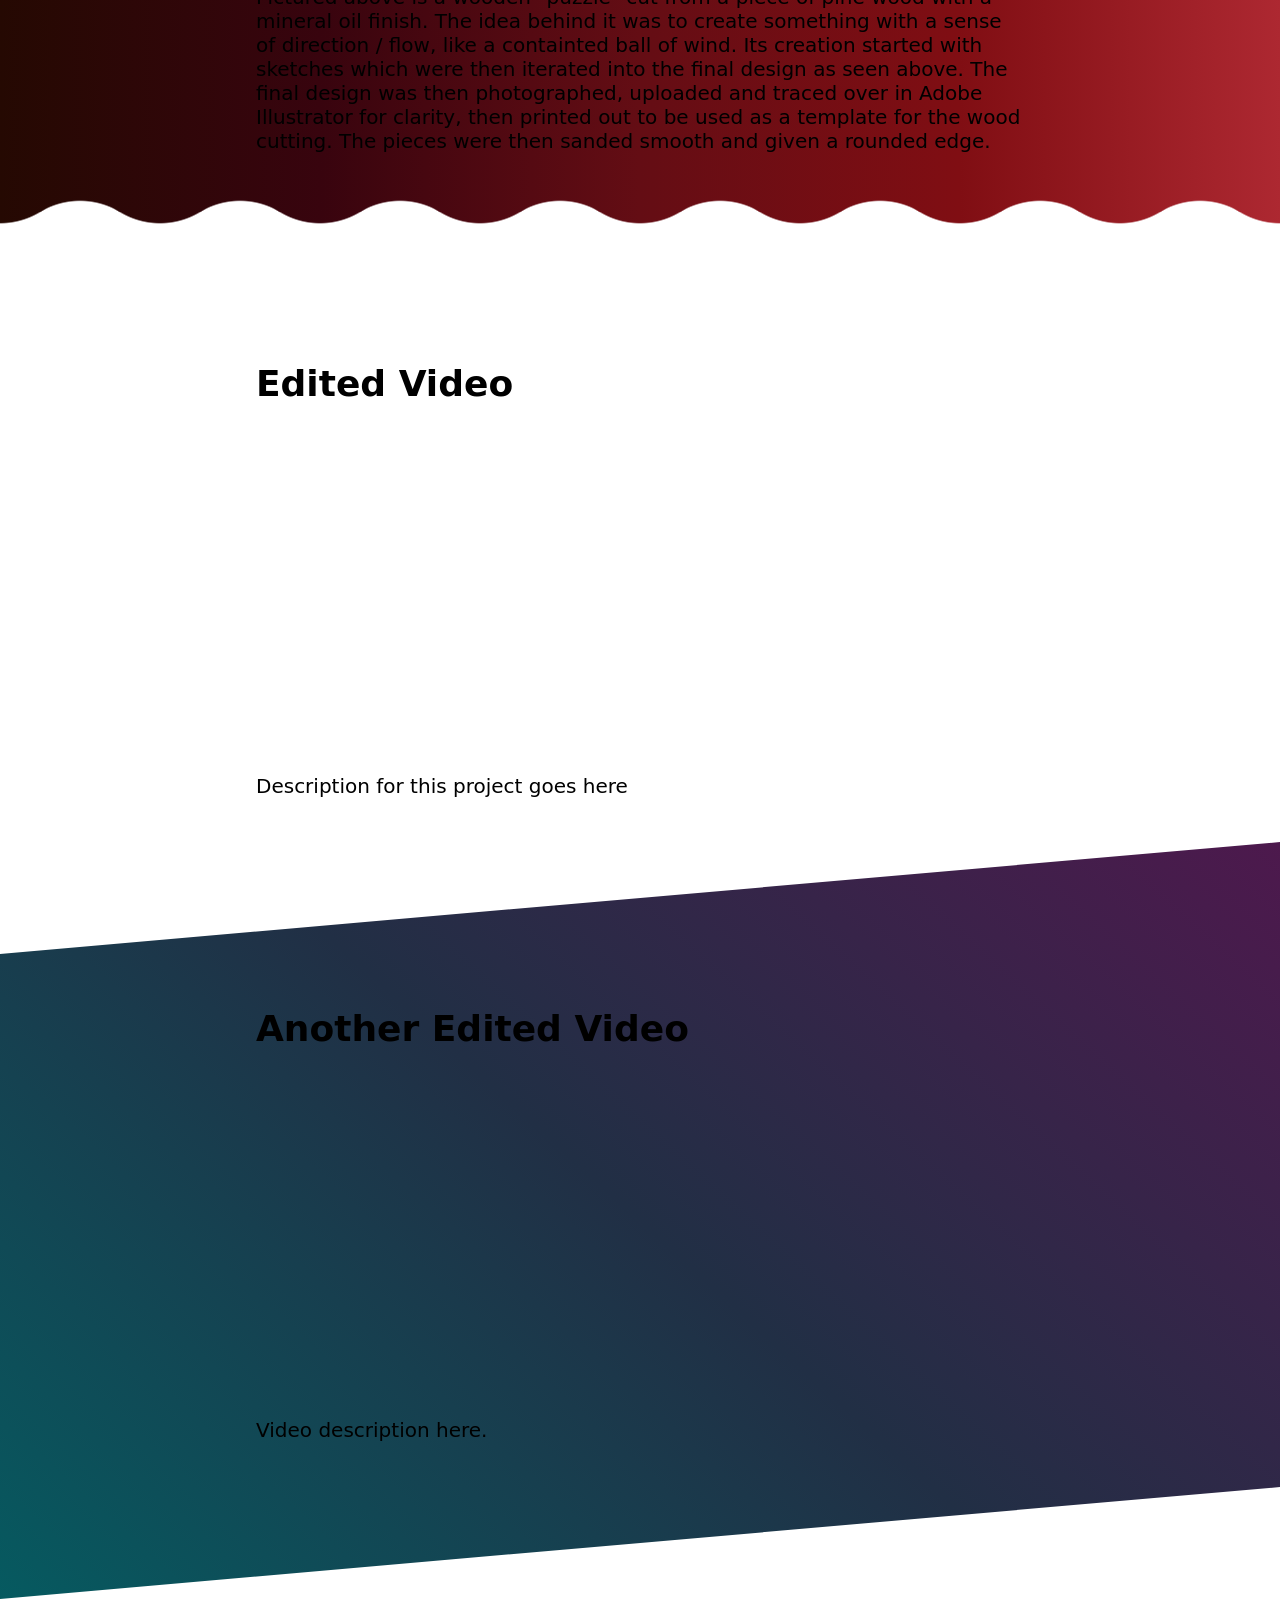
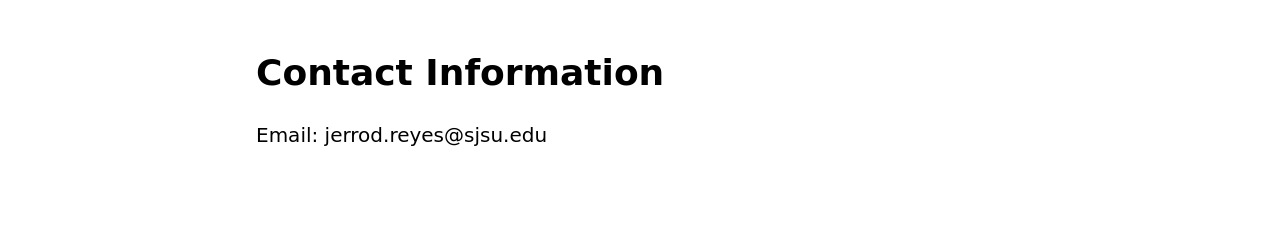
==== commit 89902e77: "Update index.html Fixed spelling mistakes, removed incorrect portions of text. Added contact info" ====
--- a/index.html
+++ b/index.html
@@ -64,7 +64,7 @@
         <img class="reasonableImageSize" src="https://mcusercontent.com/5f2a2ae5ecdb419cb819e6c93/images/6533dc11-ff9f-faff-8ba5-53d6e305ffd5.png" alt="Vector Drawing">
       </a>
     </div>
-    <p>Here is a vector drawing created entirely within Adobe Illustrator using only the pen tool. A reference image was used then imported into Illustrator where the "Image Trace" function was used. Using the pen tool to basically copy the image trace, correctly layering the shapes created with the pen tool, and color picking from the reference image the result is the image above.</p>
+    <p>Here is a vector drawing created entirely within Adobe Illustrator using only the pen tool. A reference image was taken with a DSLR then imported into Illustrator where the "Image Trace" function was used. Using the pen tool to basically copy the image trace, correctly layering the shapes created with the pen tool, and color picking from the reference image the result is the image above.</p>
     
   </div>
 </section>
@@ -125,7 +125,7 @@
         <img class="reasonableImageSize" src="https://mcusercontent.com/5f2a2ae5ecdb419cb819e6c93/images/6ee6c716-f952-73d2-dbb4-c6851cf45048.gif" alt="GIF Blog Website">
       </a>
     </div>
-    <p>Here we have a website created for the purpose of educating the reader on the history of the GIF file. Much like this website, the blog page was created using codepen. We were required to make a GIF of our own and put it on the website. Click <a href="https://codepen.io/reyes_jerrod/full/qEEZVmZ">here</a> to view the page.</p>
+    <p>Here we have a website created for the purpose of educating the reader on the history of the GIF file. The blog page was created using codepen. We were required to make a GIF of our own and put it on the website. Click <a href="https://codepen.io/reyes_jerrod/full/qEEZVmZ">here</a> to view the page.</p>
     
   </div>
 </section>
@@ -146,7 +146,7 @@
         <img class="reasonableImageSize" src="https://mcusercontent.com/5f2a2ae5ecdb419cb819e6c93/images/293677be-87bd-01cd-d94a-f6262ed00bfc.jpg" alt="Wire Sword 3">
       </a>
     </div>
-    <p>This is a sculpture made out of 12-gauge wire using a sword from the game Minecraft as the reference. It was made using pliers and wirecutters to bend and cut the wire into the appropriate shape. Two silhouettes of the sword's overall shape were first made then sandwhiched ontop of each other. More wire was then used to hold them in place and form the criss-crossing sections.</p>
+    <p>This is a sculpture made out of 12-gauge wire using a sword from the game Minecraft as the reference. It was made using pliers and wirecutters to bend and cut the wire into the appropriate shape. Two silhouettes of the sword's overall shape were first made then sandwiched on top of each other. More wire was then used to hold them in place and form the criss-crossing sections.</p>
     
   </div>
 </section>
@@ -155,7 +155,7 @@
 <section class="wavy">
   <div class="wrapper">
     
-    <h2 class="sectionTitle">Wood "Puzzle" Set</h2>
+    <h2 class="sectionTitle">Wooden Puzzle Set</h2>
     <div>
        <a href="https://mcusercontent.com/5f2a2ae5ecdb419cb819e6c93/images/bd355ec0-5979-d67d-39a3-7ef87e2b0bd1.jpg">
         <img class="reasonableImageSize" src="https://mcusercontent.com/5f2a2ae5ecdb419cb819e6c93/images/bd355ec0-5979-d67d-39a3-7ef87e2b0bd1.jpg" alt="Wooden puzzle 1">
@@ -164,7 +164,7 @@
         <img class="reasonableImageSize" src="https://mcusercontent.com/5f2a2ae5ecdb419cb819e6c93/images/59346c68-d50e-2b9b-0c18-f4cdff5746cd.jpg" alt="Wooden puzzle 2">
       </a>
     </div>
-    <p>Pictured above is a wooden "puzzle" cut from a piece of pine wood with a mineral oil finish. The idea behind it was to create something with a sense of direction / flow, like a containted ball of wind. Its creation started with sketches which were then iterated into the final design as seen above. The final design was then pictured, uploaded and traced over in Adobe Illustrator for clarity, then printed out to be used as a template for the wood cutting. The pieces were then sanded smooth and given a rounded edge.</p>
+    <p>Pictured above is a wooden "puzzle" cut from a piece of pine wood with a mineral oil finish. The idea behind it was to create something with a sense of direction / flow, like a containted ball of wind. Its creation started with sketches which were then iterated into the final design as seen above. The final design was then photographed, uploaded and traced over in Adobe Illustrator for clarity, then printed out to be used as a template for the wood cutting. The pieces were then sanded smooth and given a rounded edge.</p>
     
   </div>
 </section>
@@ -203,7 +203,7 @@
     <div>
       
     </div>
-    <p>Contact info here.</p>
+    <p>Email: jerrod.reyes@sjsu.edu</p>
 
   </div>
 </section>
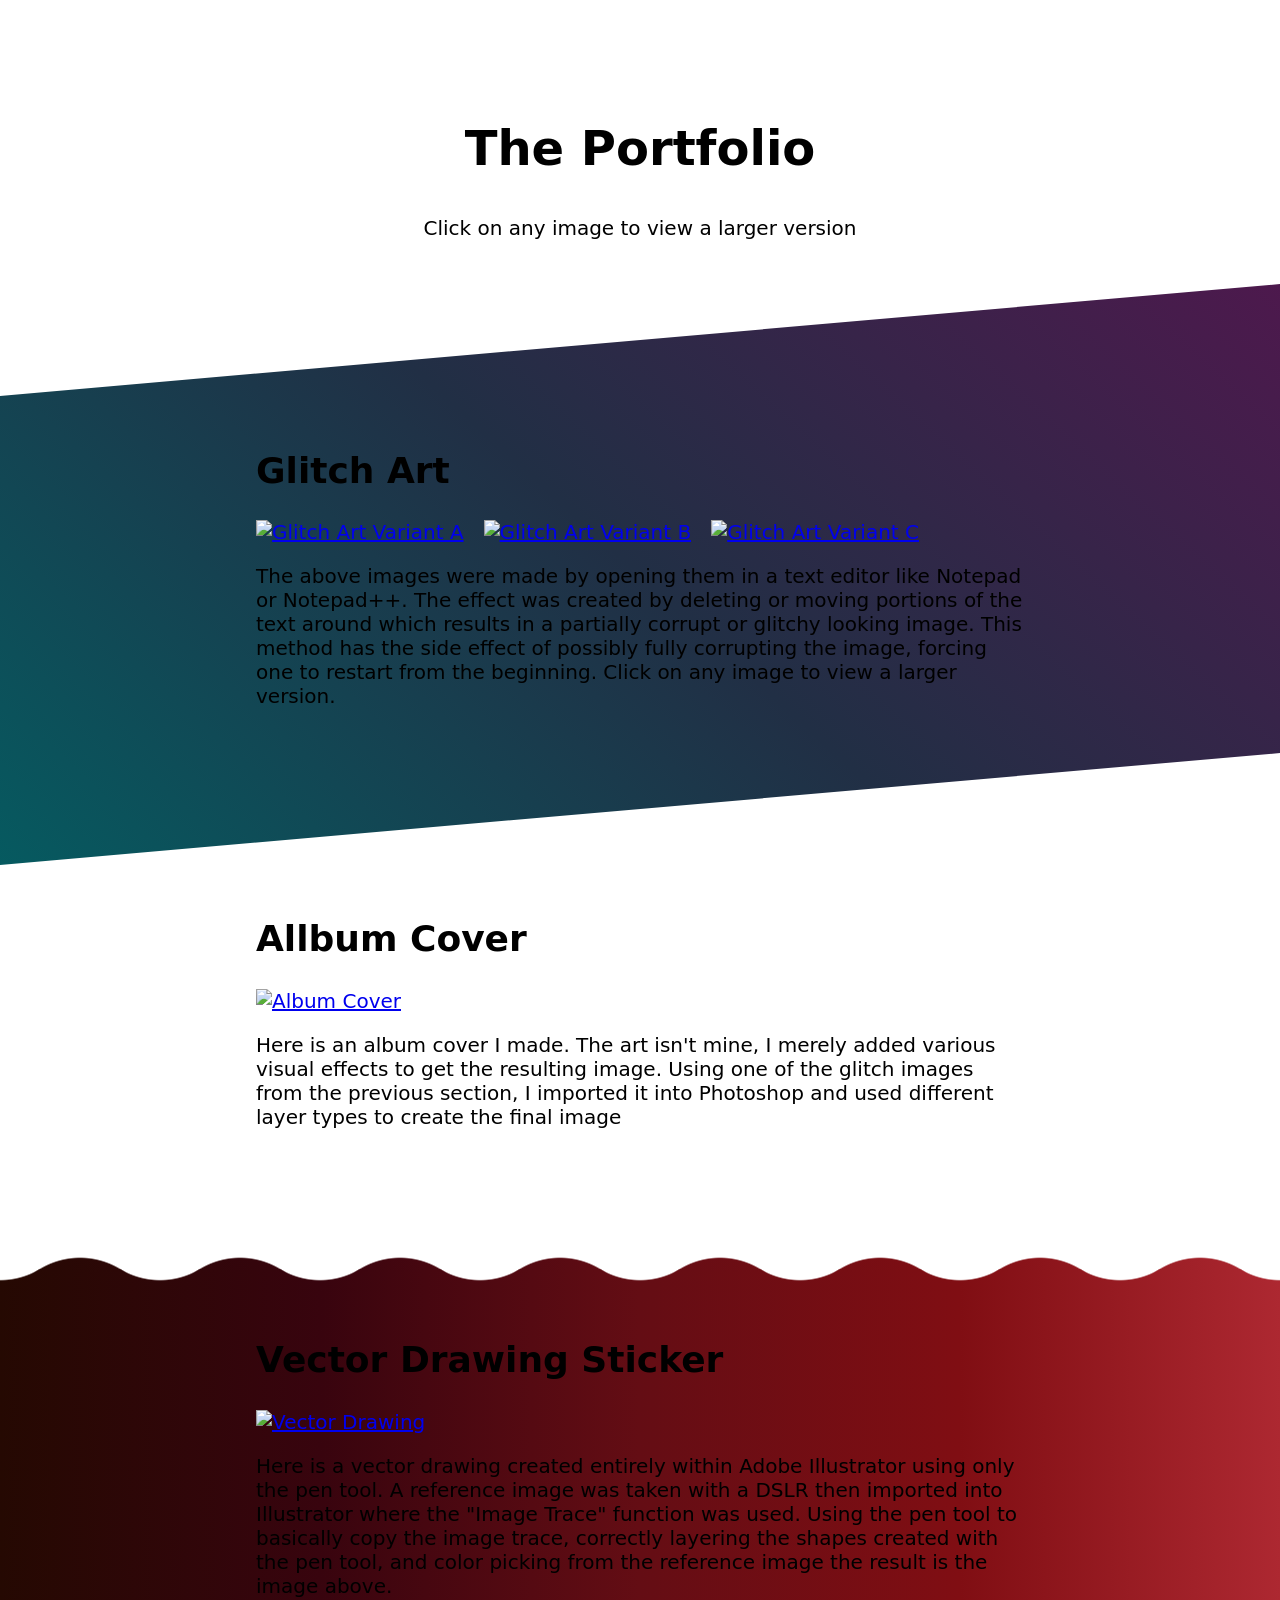
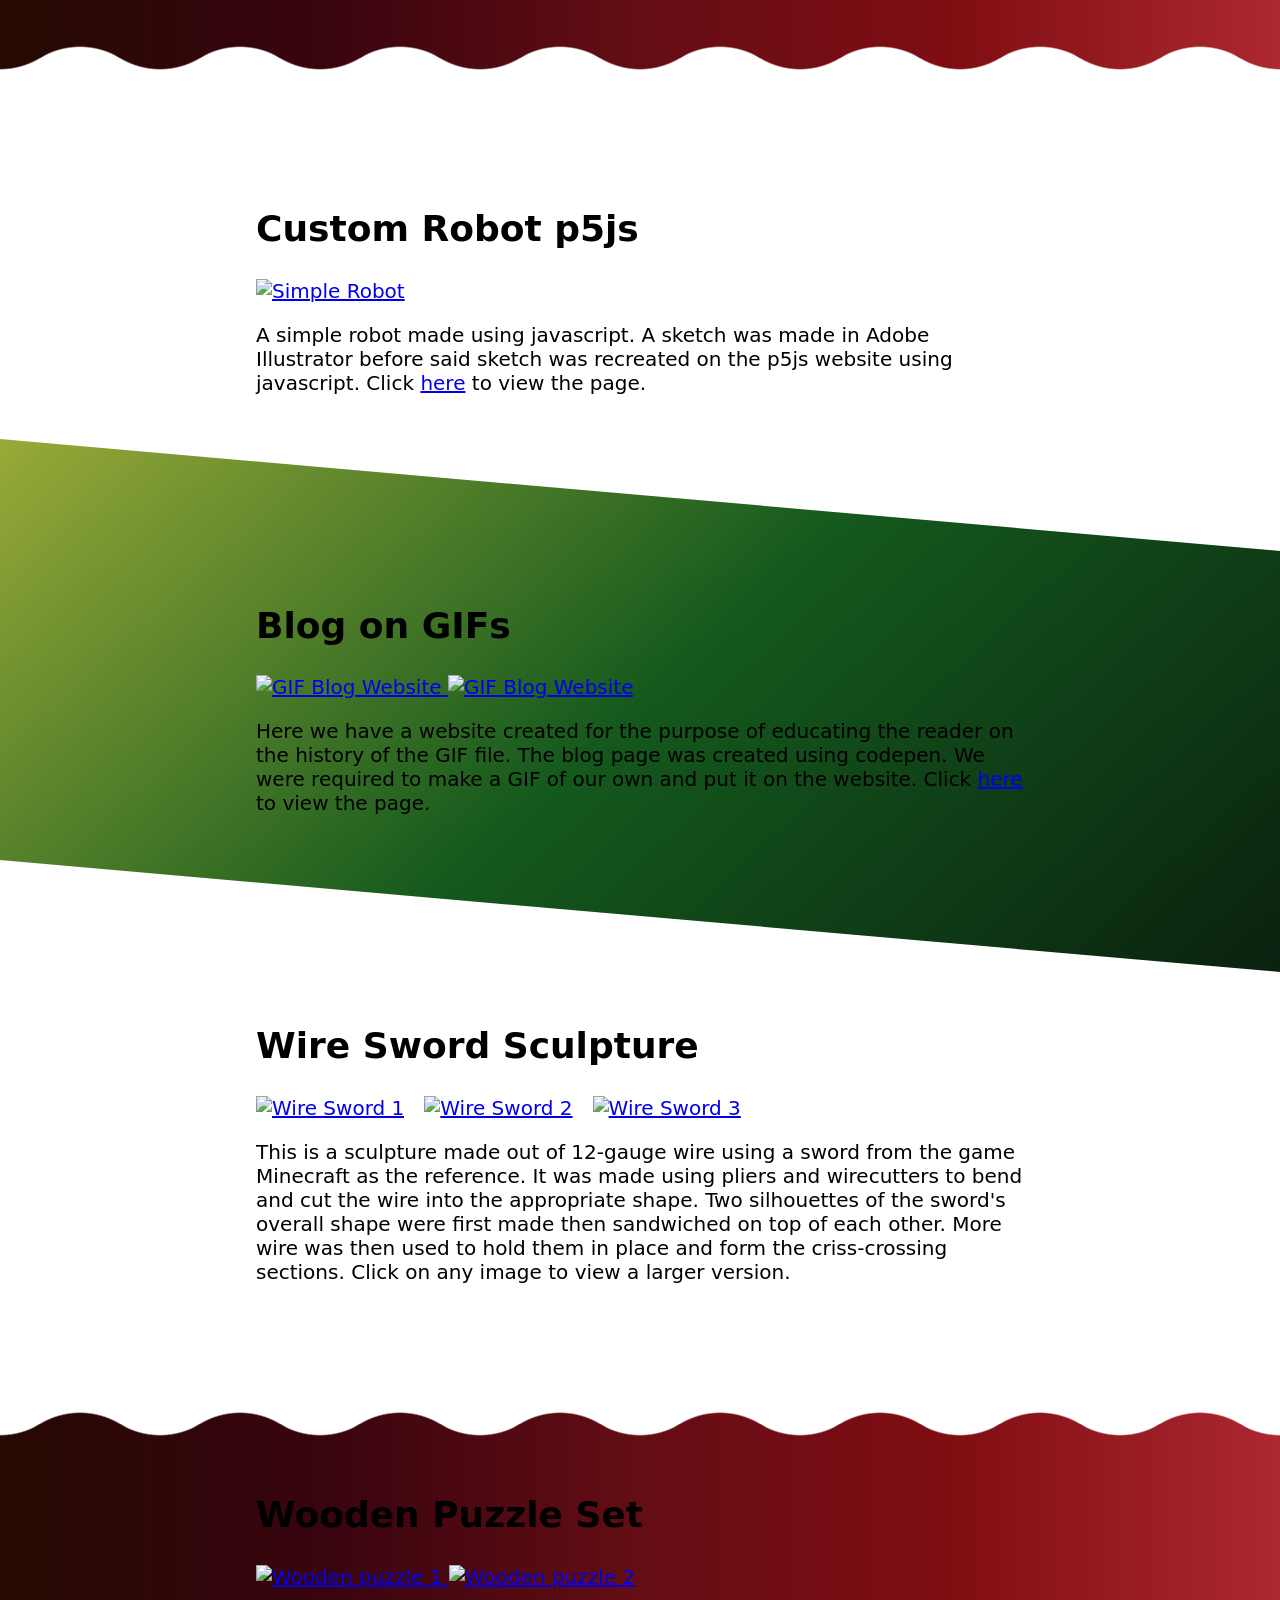
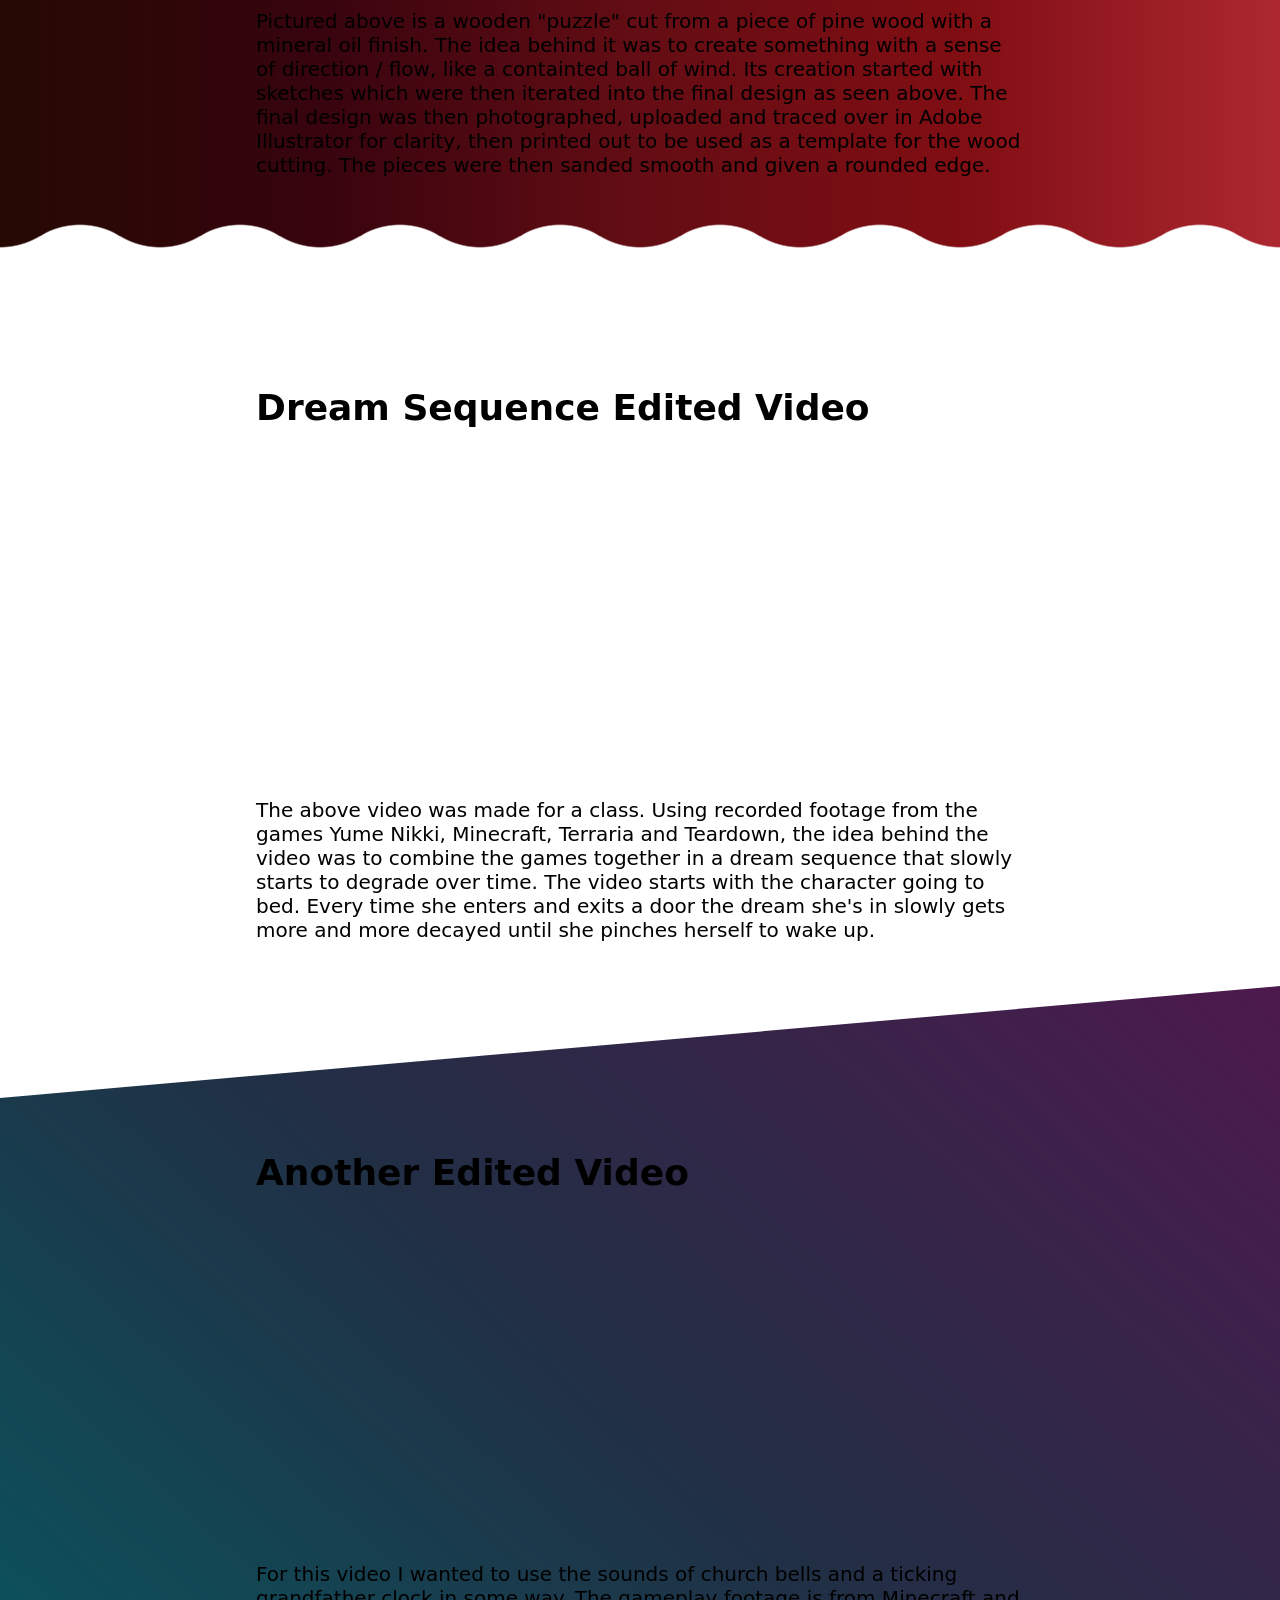
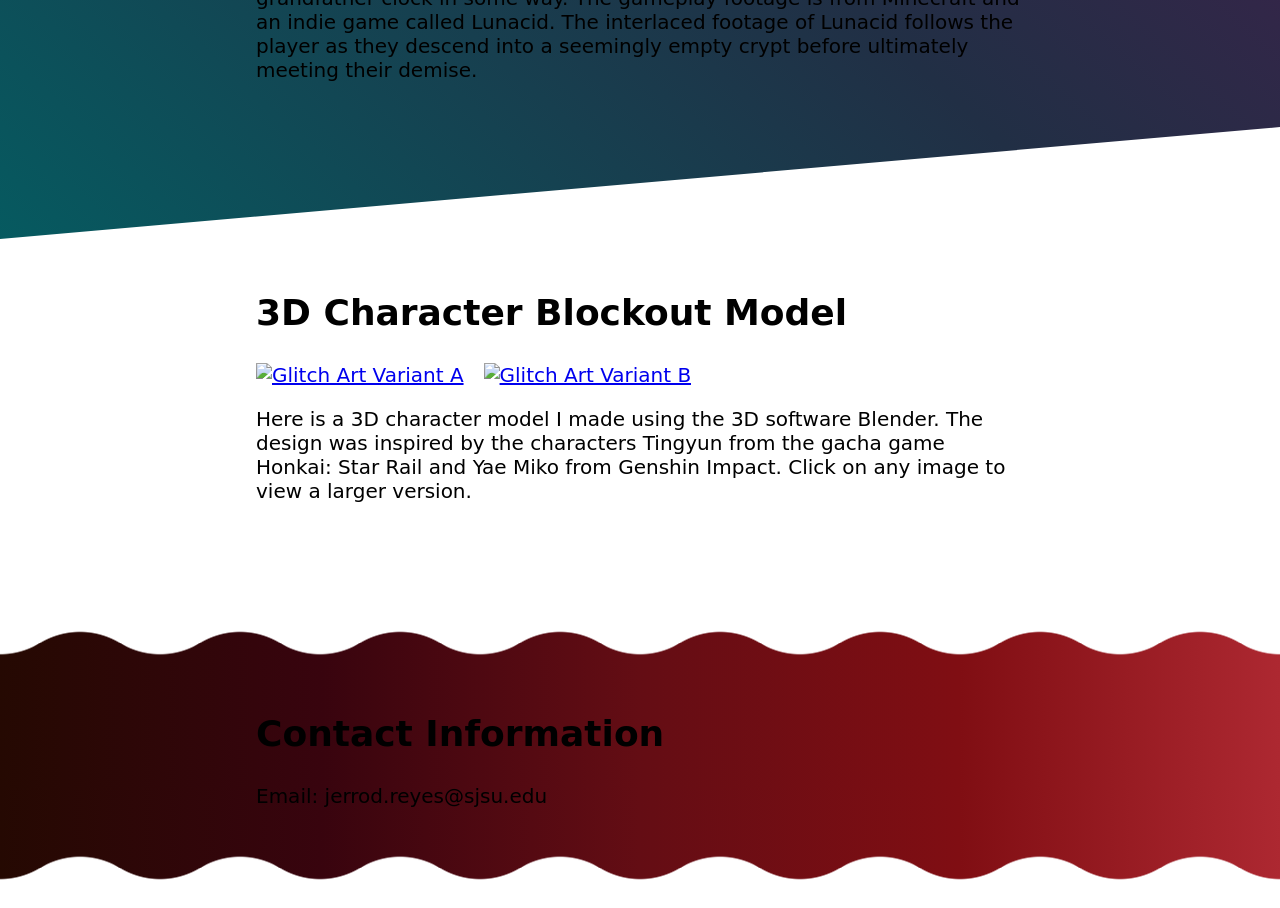
==== commit bd7d0dea: "Update index.html Added one more entry. Change the title of the wire sculpture, added descriptions f" ====
--- a/index.html
+++ b/index.html
@@ -34,7 +34,7 @@
         <img class="reasonableImageSize"src="https://mcusercontent.com/5f2a2ae5ecdb419cb819e6c93/images/5280e1e5-4346-e8af-061b-c38a1d44e685.jpg" alt="Glitch Art Variant C">
       </a>
     </div>
-    <p>The above images were made by opening them in a text editor like Notepad or Notepad++. The effect was created by deleting or moving portions of the text around which results in a partially corrupt or glitchy looking image. This method has the side effect of possibly fully corrupting the image, forcing one to restart from the beginning.</p>
+    <p>The above images were made by opening them in a text editor like Notepad or Notepad++. The effect was created by deleting or moving portions of the text around which results in a partially corrupt or glitchy looking image. This method has the side effect of possibly fully corrupting the image, forcing one to restart from the beginning. Click on any image to view a larger version.</p>
     
   </div>
 </section>
@@ -134,7 +134,7 @@
 <section>
   <div class="wrapper">
     
-    <h2 class="sectionTitle">Wire sculpture here</h2>
+    <h2 class="sectionTitle">Wire Sword Sculpture</h2>
     <div class="workDisplay">
       <a href="https://mcusercontent.com/5f2a2ae5ecdb419cb819e6c93/images/f6d2b1f8-ed2d-da3a-34d6-fb166f24d426.jpg">
         <img class="reasonableImageSize" src="https://mcusercontent.com/5f2a2ae5ecdb419cb819e6c93/images/f6d2b1f8-ed2d-da3a-34d6-fb166f24d426.jpg" alt="Wire Sword 1">
@@ -146,7 +146,7 @@
         <img class="reasonableImageSize" src="https://mcusercontent.com/5f2a2ae5ecdb419cb819e6c93/images/293677be-87bd-01cd-d94a-f6262ed00bfc.jpg" alt="Wire Sword 3">
       </a>
     </div>
-    <p>This is a sculpture made out of 12-gauge wire using a sword from the game Minecraft as the reference. It was made using pliers and wirecutters to bend and cut the wire into the appropriate shape. Two silhouettes of the sword's overall shape were first made then sandwiched on top of each other. More wire was then used to hold them in place and form the criss-crossing sections.</p>
+    <p>This is a sculpture made out of 12-gauge wire using a sword from the game Minecraft as the reference. It was made using pliers and wirecutters to bend and cut the wire into the appropriate shape. Two silhouettes of the sword's overall shape were first made then sandwiched on top of each other. More wire was then used to hold them in place and form the criss-crossing sections. Click on any image to view a larger version.</p>
     
   </div>
 </section>
@@ -173,11 +173,11 @@
 <section>
   <div class="wrapper">
     
-    <h2 class="sectionTitle">Edited Video</h2>
+    <h2 class="sectionTitle">Dream Sequence Edited Video</h2>
     <div>
       <iframe width="560" height="315" src="https://www.youtube.com/embed/Qoxkm6c7CTI?si=oGoYsE8g6CDJOkjD" title="YouTube video player" frameborder="0" allow="accelerometer; autoplay; clipboard-write; encrypted-media; gyroscope; picture-in-picture; web-share" referrerpolicy="strict-origin-when-cross-origin" allowfullscreen></iframe>
     </div>
-    <p>Description for this project goes here</p>
+    <p>The above video was made for a class. Using recorded footage from the games Yume Nikki, Minecraft, Terraria and Teardown, the idea behind the video was to combine the games together in a dream sequence that slowly starts to degrade over time. The video starts with the character going to bed. Every time she enters and exits a door the dream she's in slowly gets more and more decayed until she pinches herself to wake up.</p>
     
   </div>
 </section>
@@ -190,13 +190,31 @@
     <div>
       <iframe width="560" height="315" src="https://www.youtube.com/embed/C4g7OV1tj4E?si=u7cMFycxPay8U4wg" title="YouTube video player" frameborder="0" allow="accelerometer; autoplay; clipboard-write; encrypted-media; gyroscope; picture-in-picture; web-share" referrerpolicy="strict-origin-when-cross-origin" allowfullscreen></iframe>
     </div>
-    <p>Video description here.</p>
+    <p>For this video I wanted to use the sounds of church bells and a ticking grandfather clock in some way. The gameplay footage is from Minecraft and an indie game called Lunacid. The interlaced footage of Lunacid follows the player as they descend into a seemingly empty crypt before ultimately meeting their demise.</p>
+
+  </div>
+</section>
+
+<!-- Project 10 -->
+<section>
+  <div class="wrapper">
+    
+    <h2 class="sectionTitle">3D Character Blockout Model</h2>
+      <div class="workDisplay">
+        <a href="https://mcusercontent.com/5f2a2ae5ecdb419cb819e6c93/images/8573905f-00b7-2854-20ae-6f43c9db75b0.png">
+          <img class="reasonableImageSize" src="https://mcusercontent.com/5f2a2ae5ecdb419cb819e6c93/images/8573905f-00b7-2854-20ae-6f43c9db75b0.png" alt="Glitch Art Variant A">
+        </a>
+        <a href="https://mcusercontent.com/5f2a2ae5ecdb419cb819e6c93/images/83ec48cd-1e59-c75f-1372-331330159ce4.png">
+          <img class="reasonableImageSize"src="https://mcusercontent.com/5f2a2ae5ecdb419cb819e6c93/images/83ec48cd-1e59-c75f-1372-331330159ce4.png" alt="Glitch Art Variant B">
+        </a>
+      </div>
+    <p>Here is a 3D character model I made using the 3D software Blender. The design was inspired by the characters Tingyun from the gacha game Honkai: Star Rail and Yae Miko from Genshin Impact. Click on any image to view a larger version.</p>
 
   </div>
 </section>
 
 <!-- Contact section -->
-<section>
+<section class="wavy">
   <div class="wrapper">
     
     <h2 class="sectionTitle">Contact Information</h2>
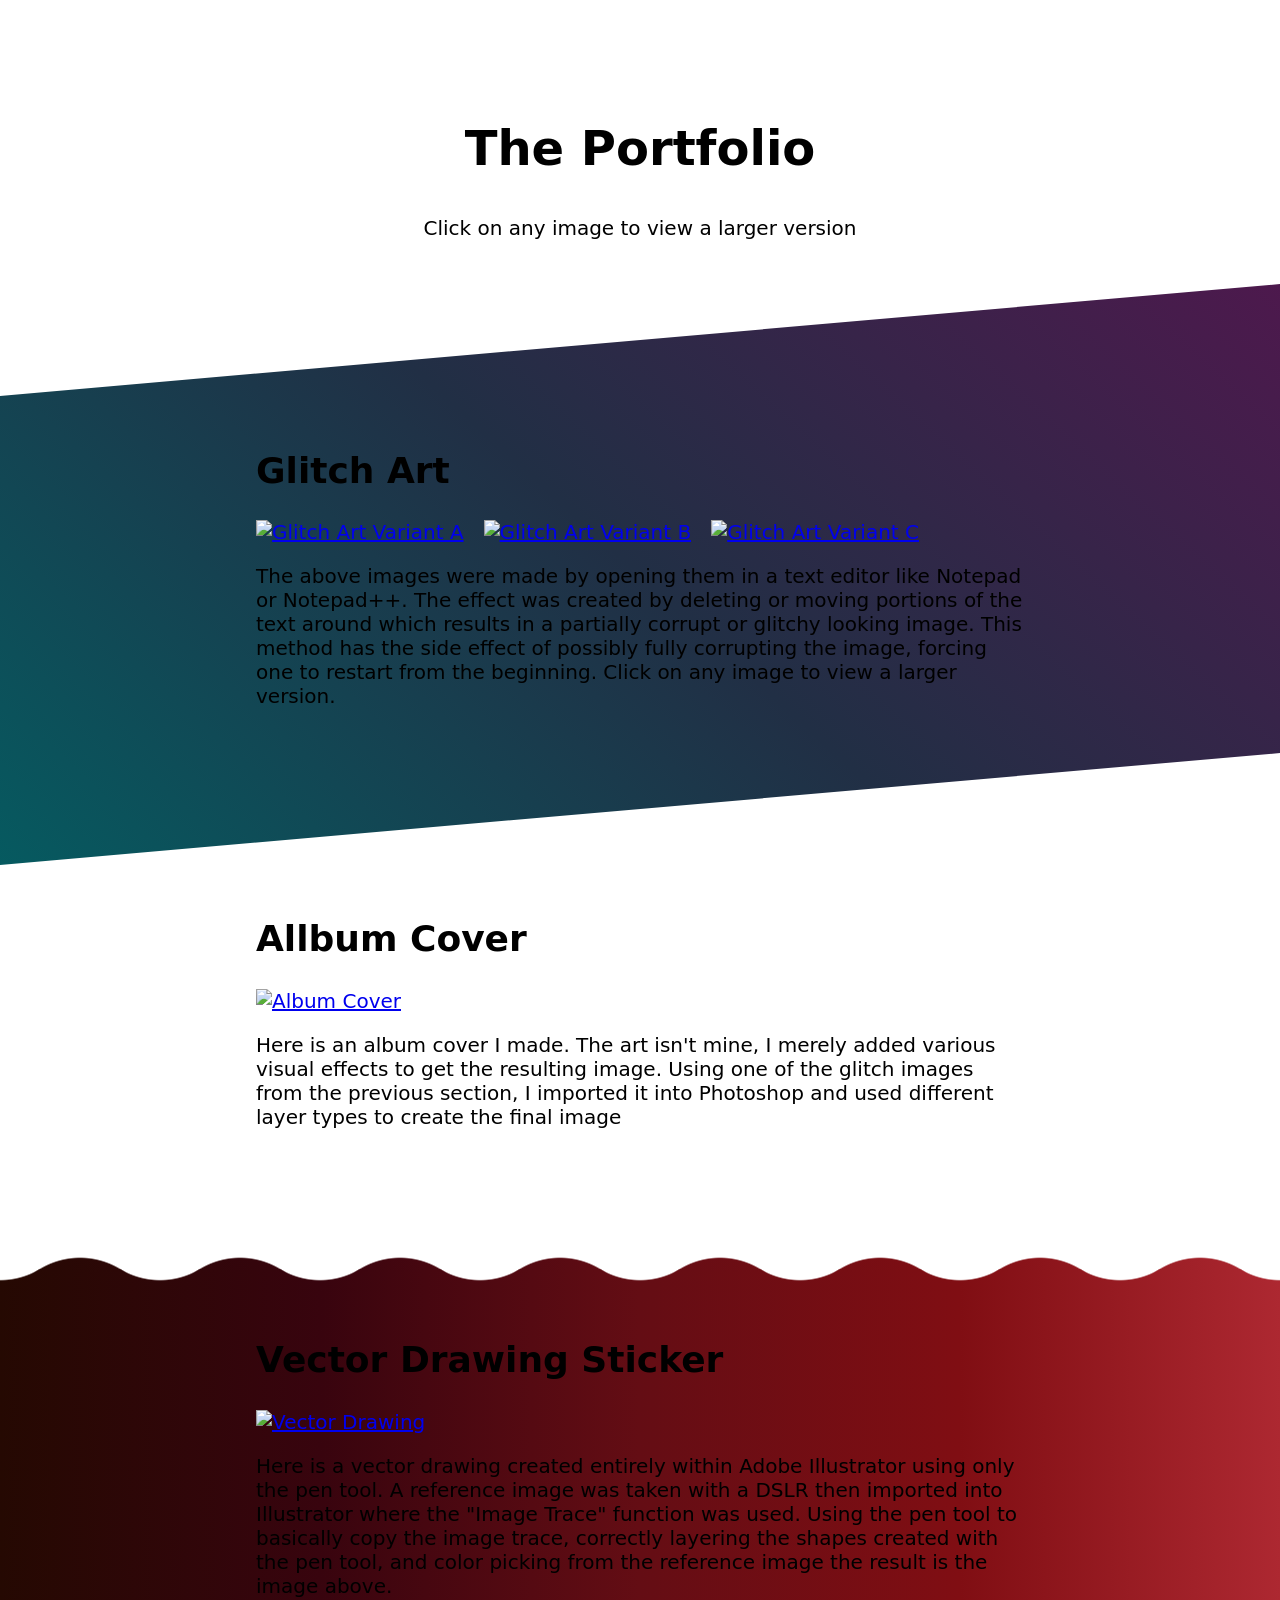
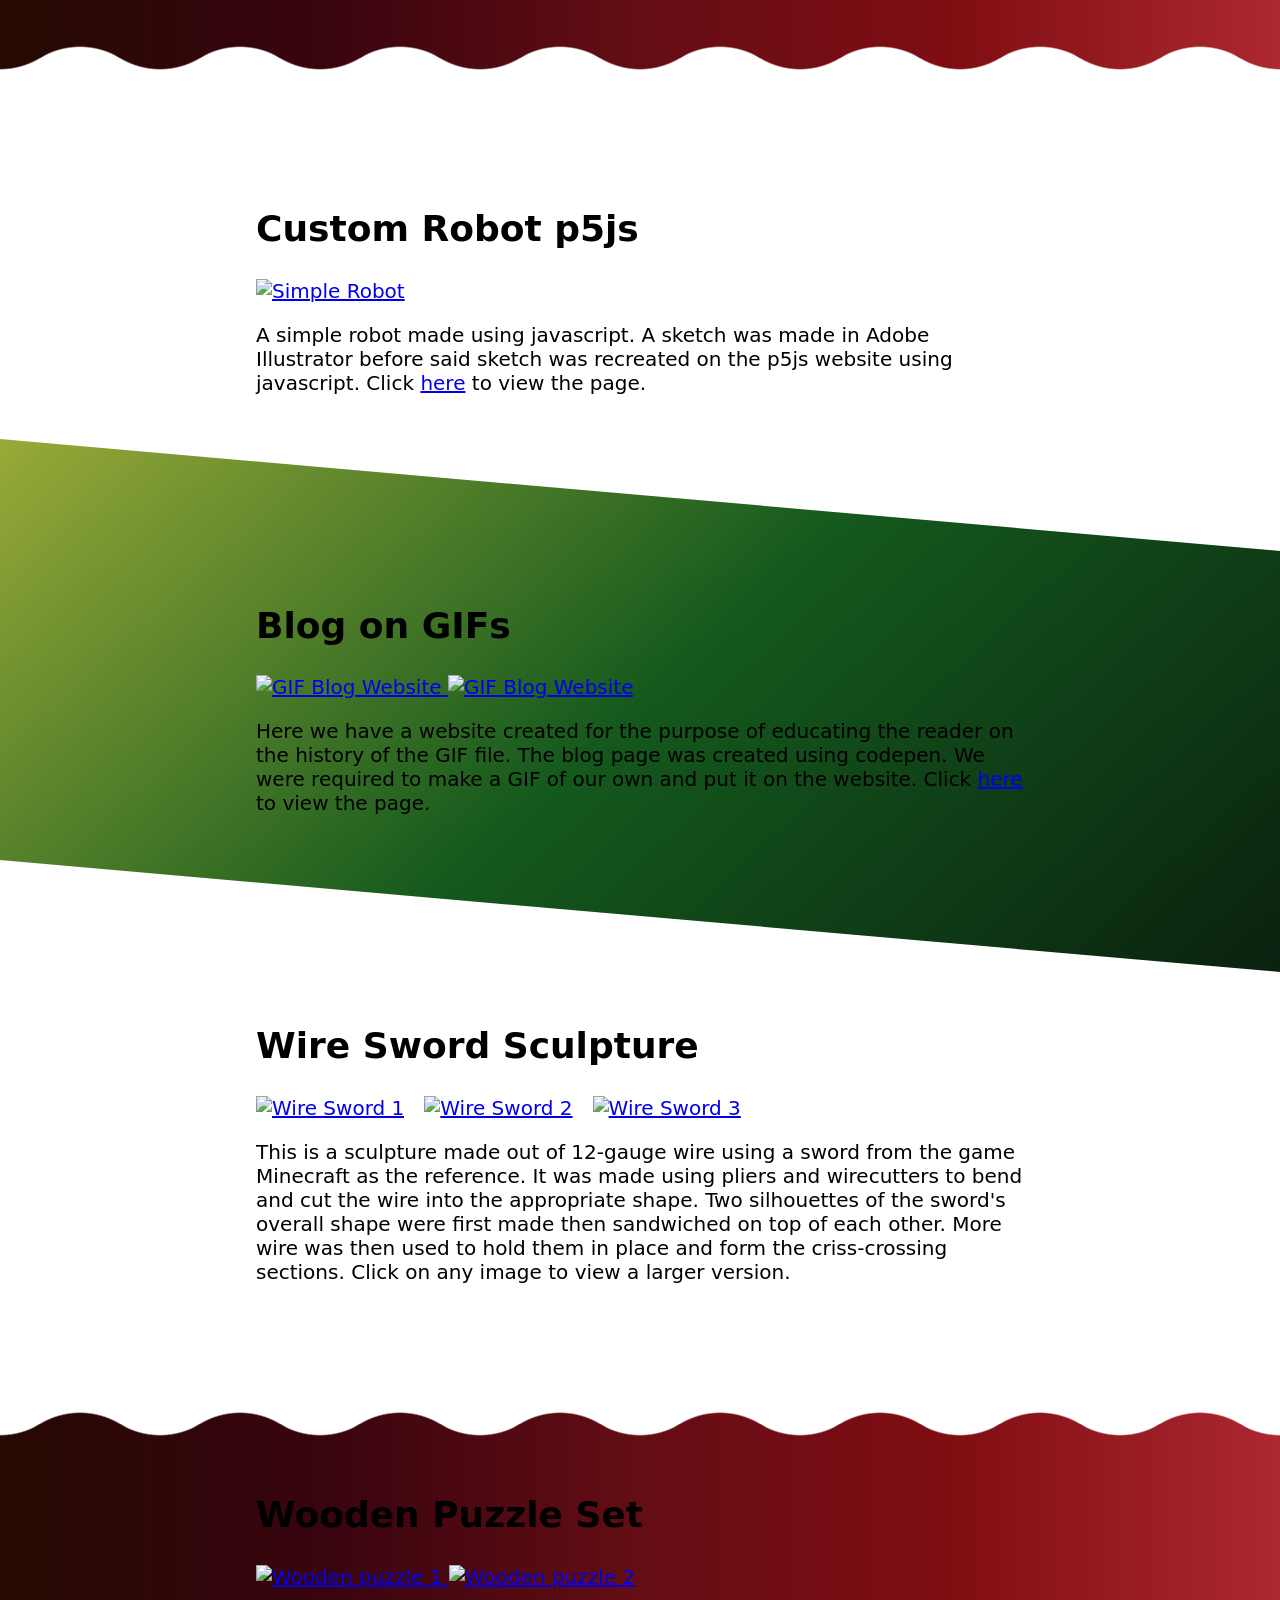
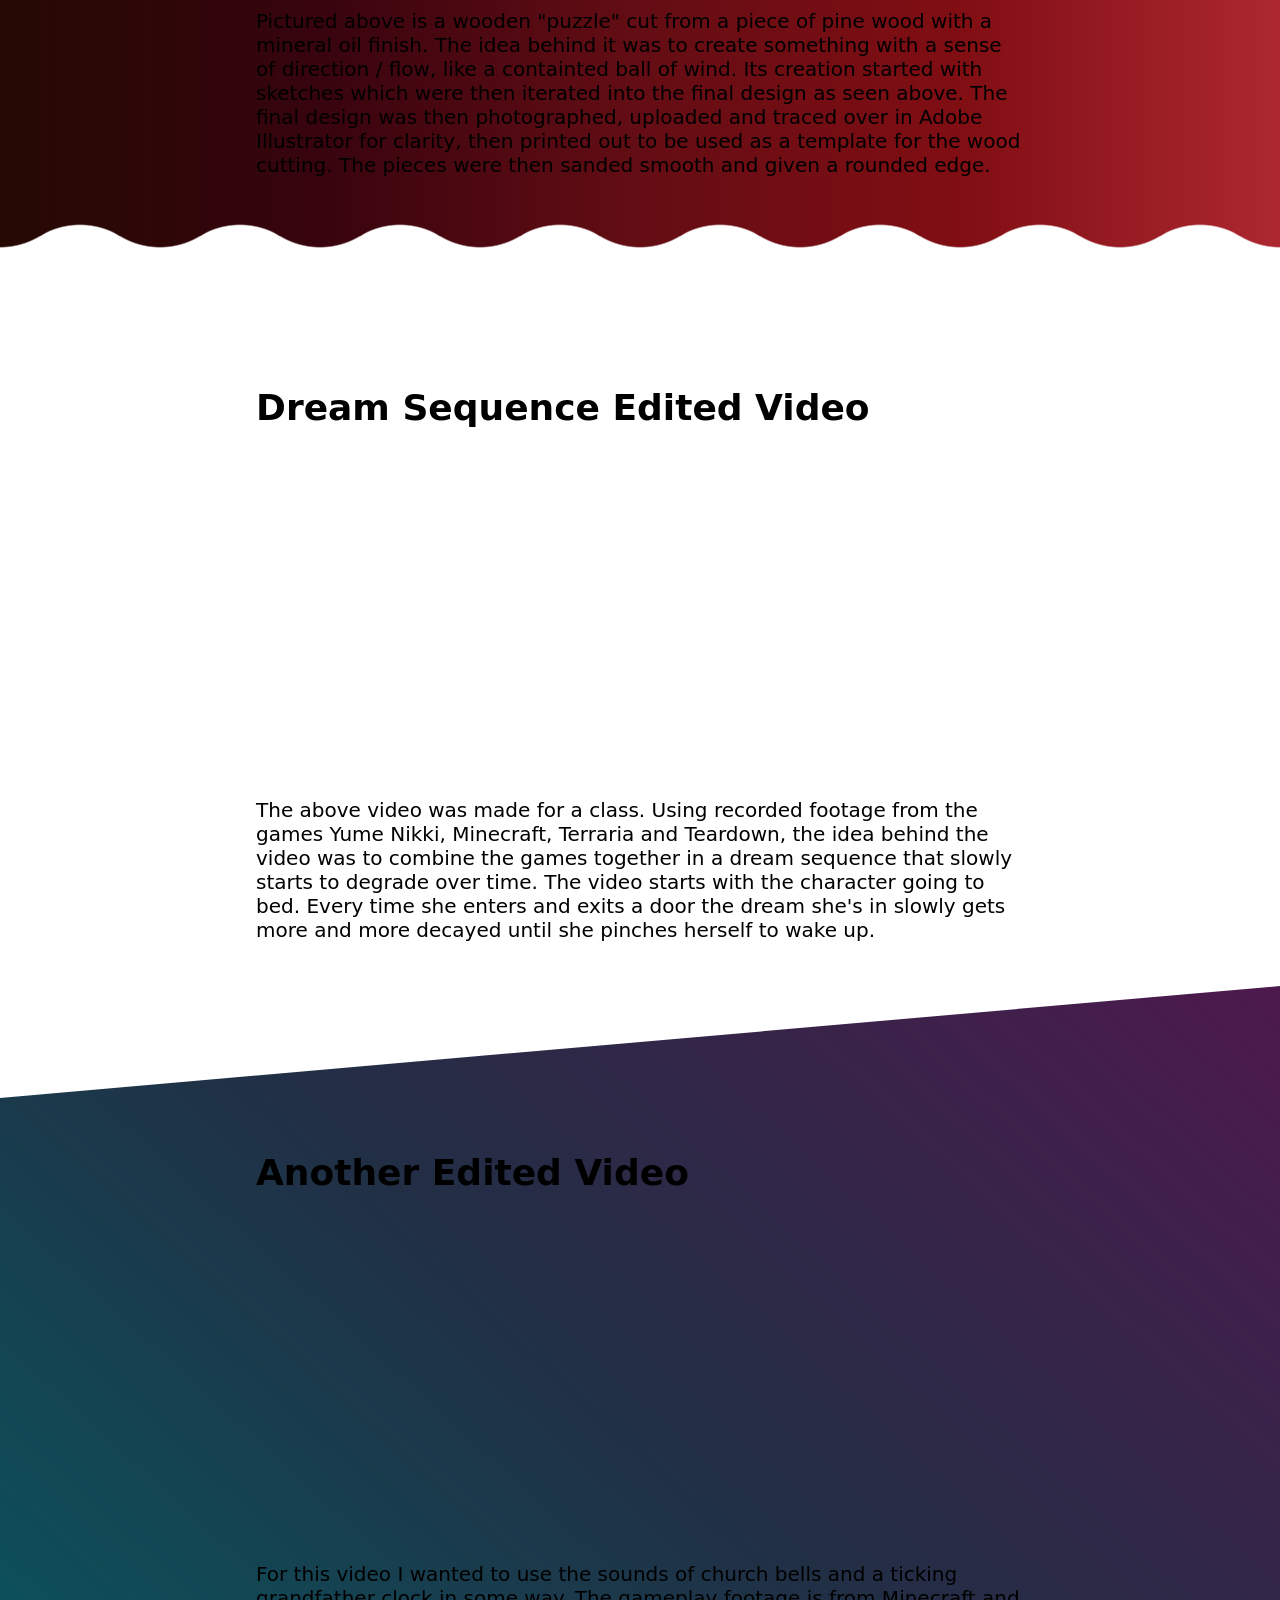
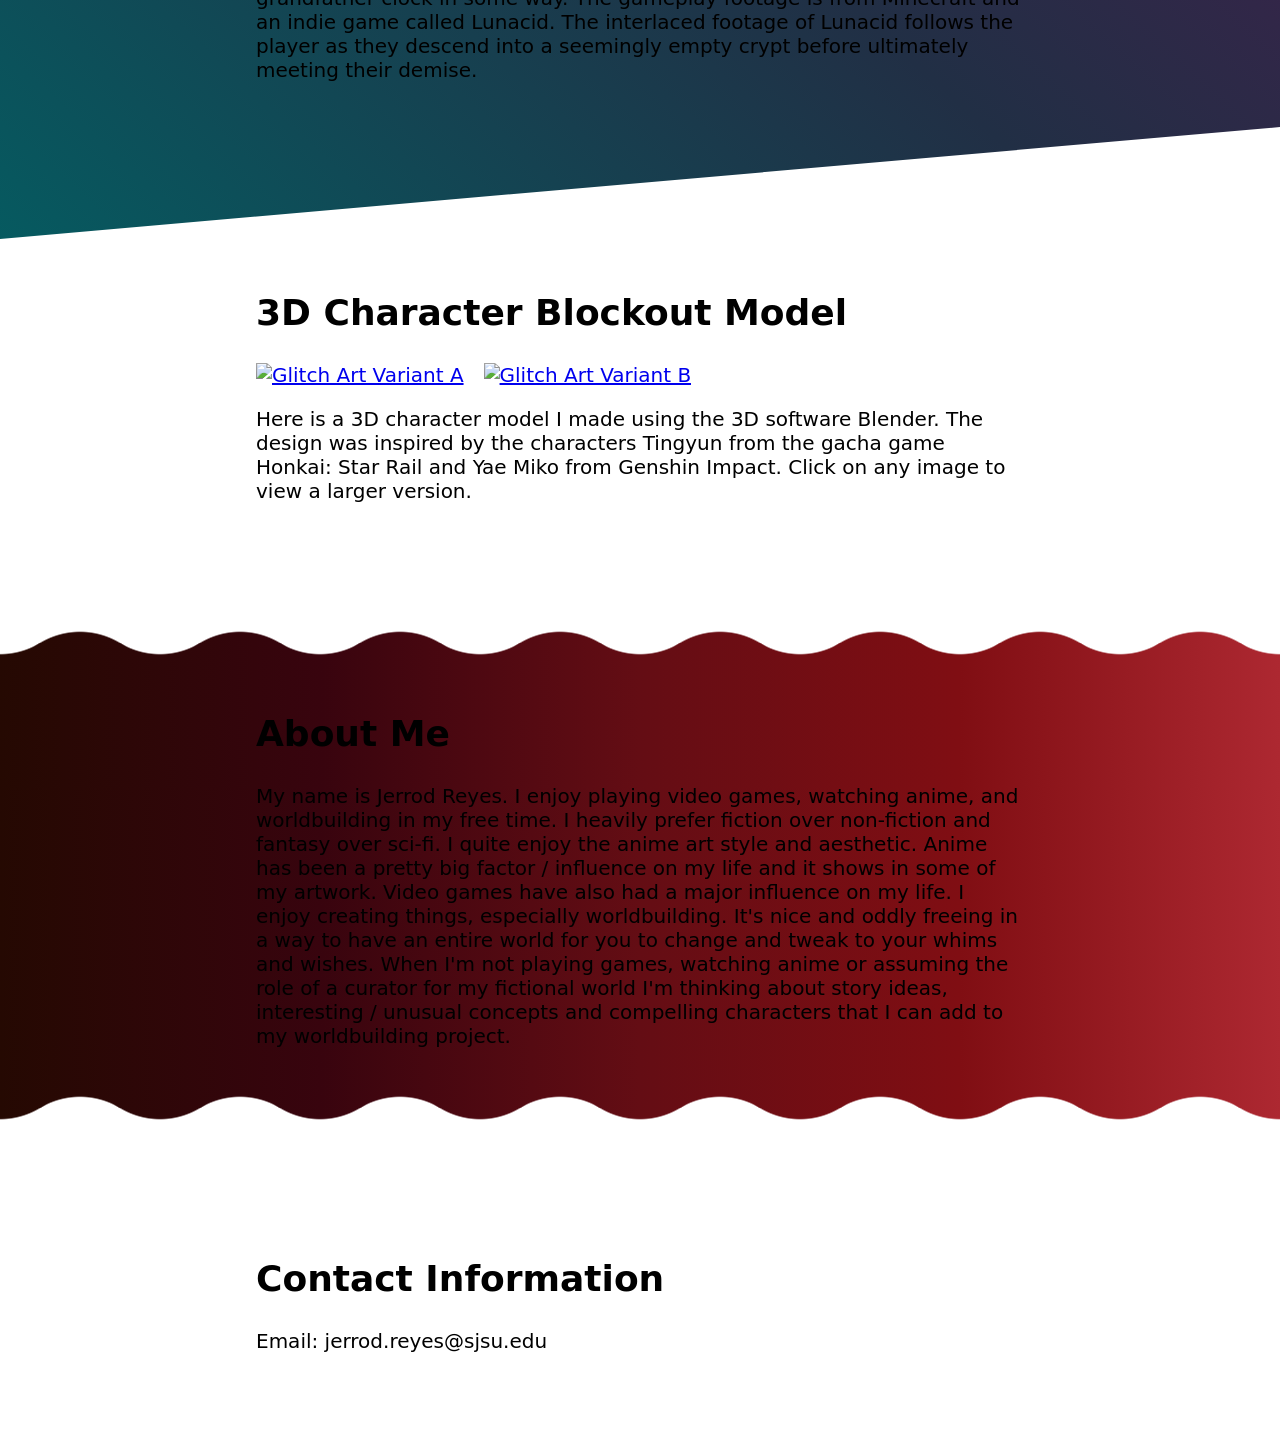
==== commit 90bcd701: "Update index.html Added About Me section" ====
--- a/index.html
+++ b/index.html
@@ -213,15 +213,29 @@
   </div>
 </section>
 
+<!-- About Me section -->
+<section class="wavy">
+  <div class="wrapper">
+    
+    <h2 class="sectionTitle">About Me</h2>
+    <div>
+      <p>My name is Jerrod Reyes. I enjoy playing video games, watching anime, and worldbuilding in my free time. I heavily prefer fiction over non-fiction and fantasy over sci-fi. I quite enjoy the anime art style and
+      aesthetic. Anime has been a pretty big factor / influence on my life and it shows in some of my artwork. Video games have also had a major influence on my life. I enjoy creating things, especially worldbuilding. 
+      It's nice and oddly freeing in a way to have an entire world for you to change and tweak to your whims and wishes. When I'm not playing games, watching anime or assuming the role of a curator for my fictional world
+      I'm thinking about story ideas, interesting / unusual concepts and compelling characters that I can add to my worldbuilding project.</p>
+    </div>
+
+  </div>
+</section>
+  
 <!-- Contact section -->
-<section class="wavy">
+<section>
   <div class="wrapper">
     
     <h2 class="sectionTitle">Contact Information</h2>
     <div>
-      
-    </div>
-    <p>Email: jerrod.reyes@sjsu.edu</p>
+      <p>Email: jerrod.reyes@sjsu.edu</p>
+    </div>
 
   </div>
 </section>
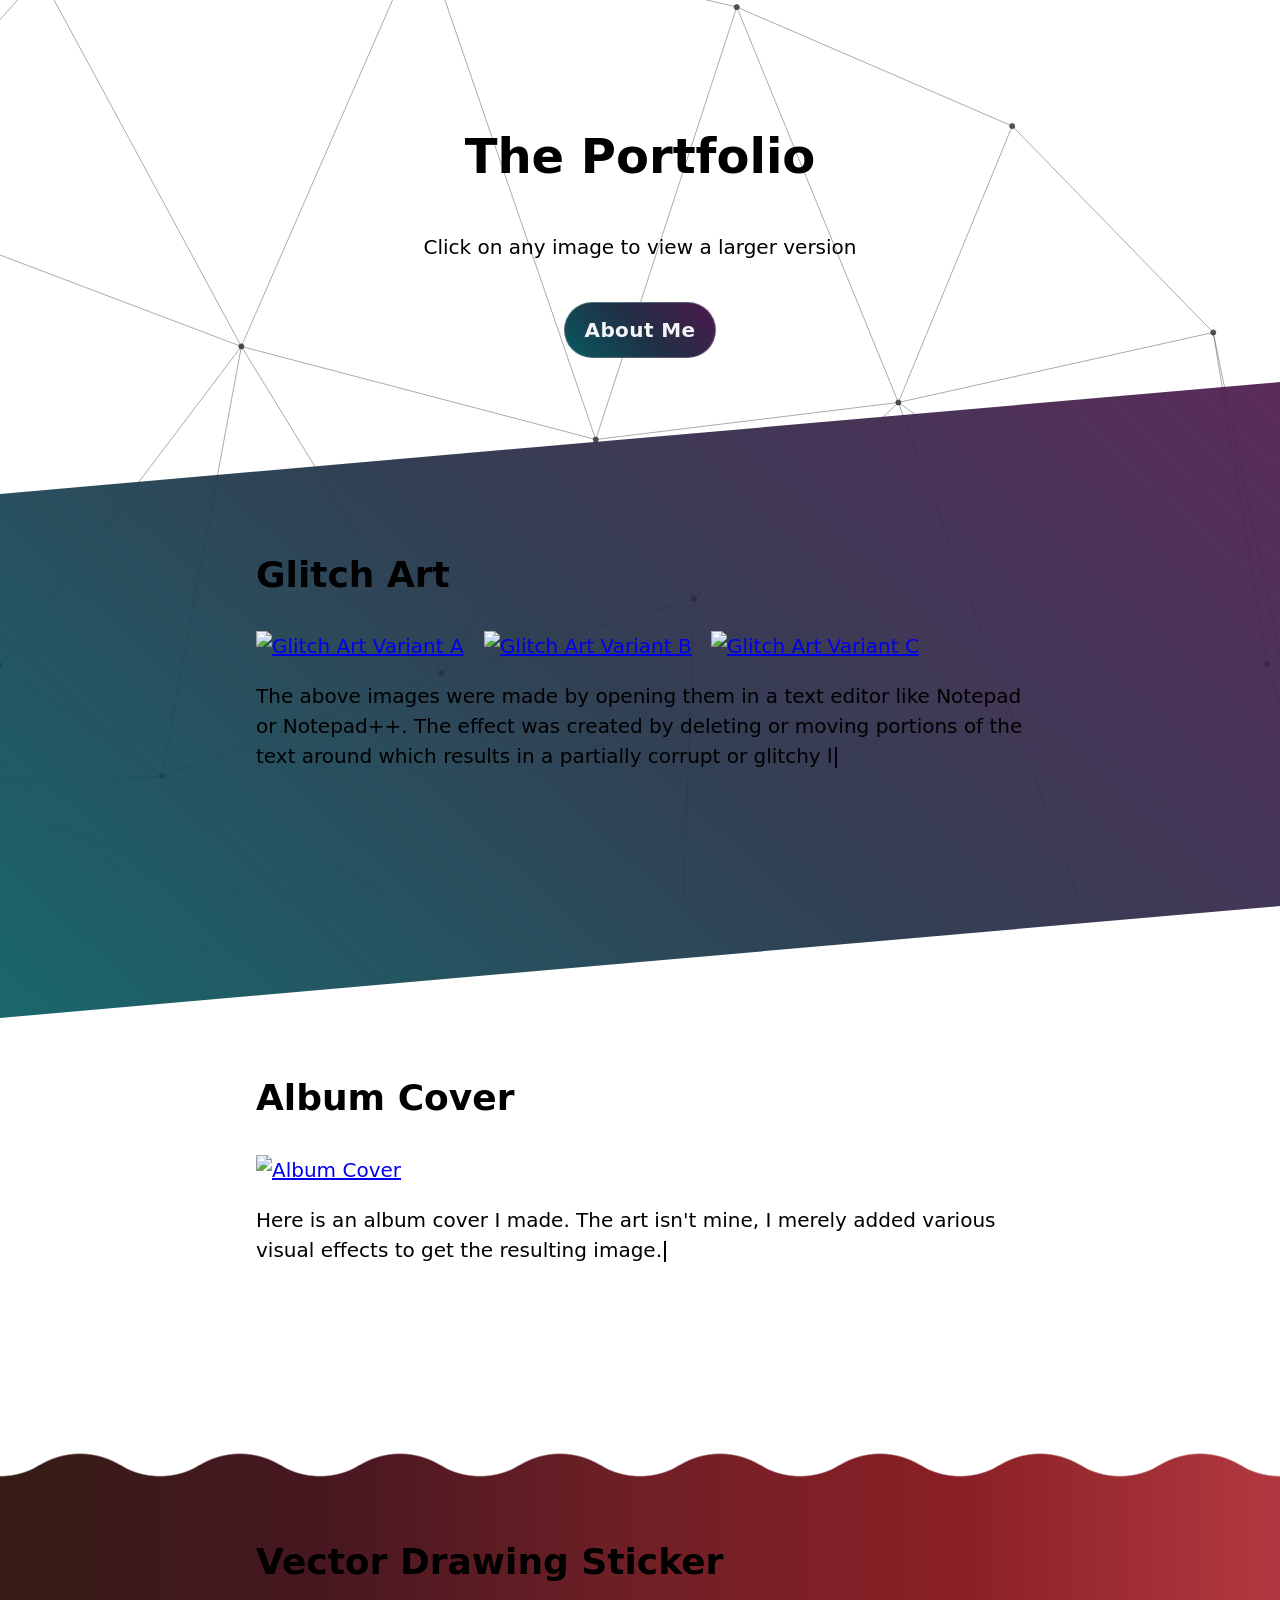
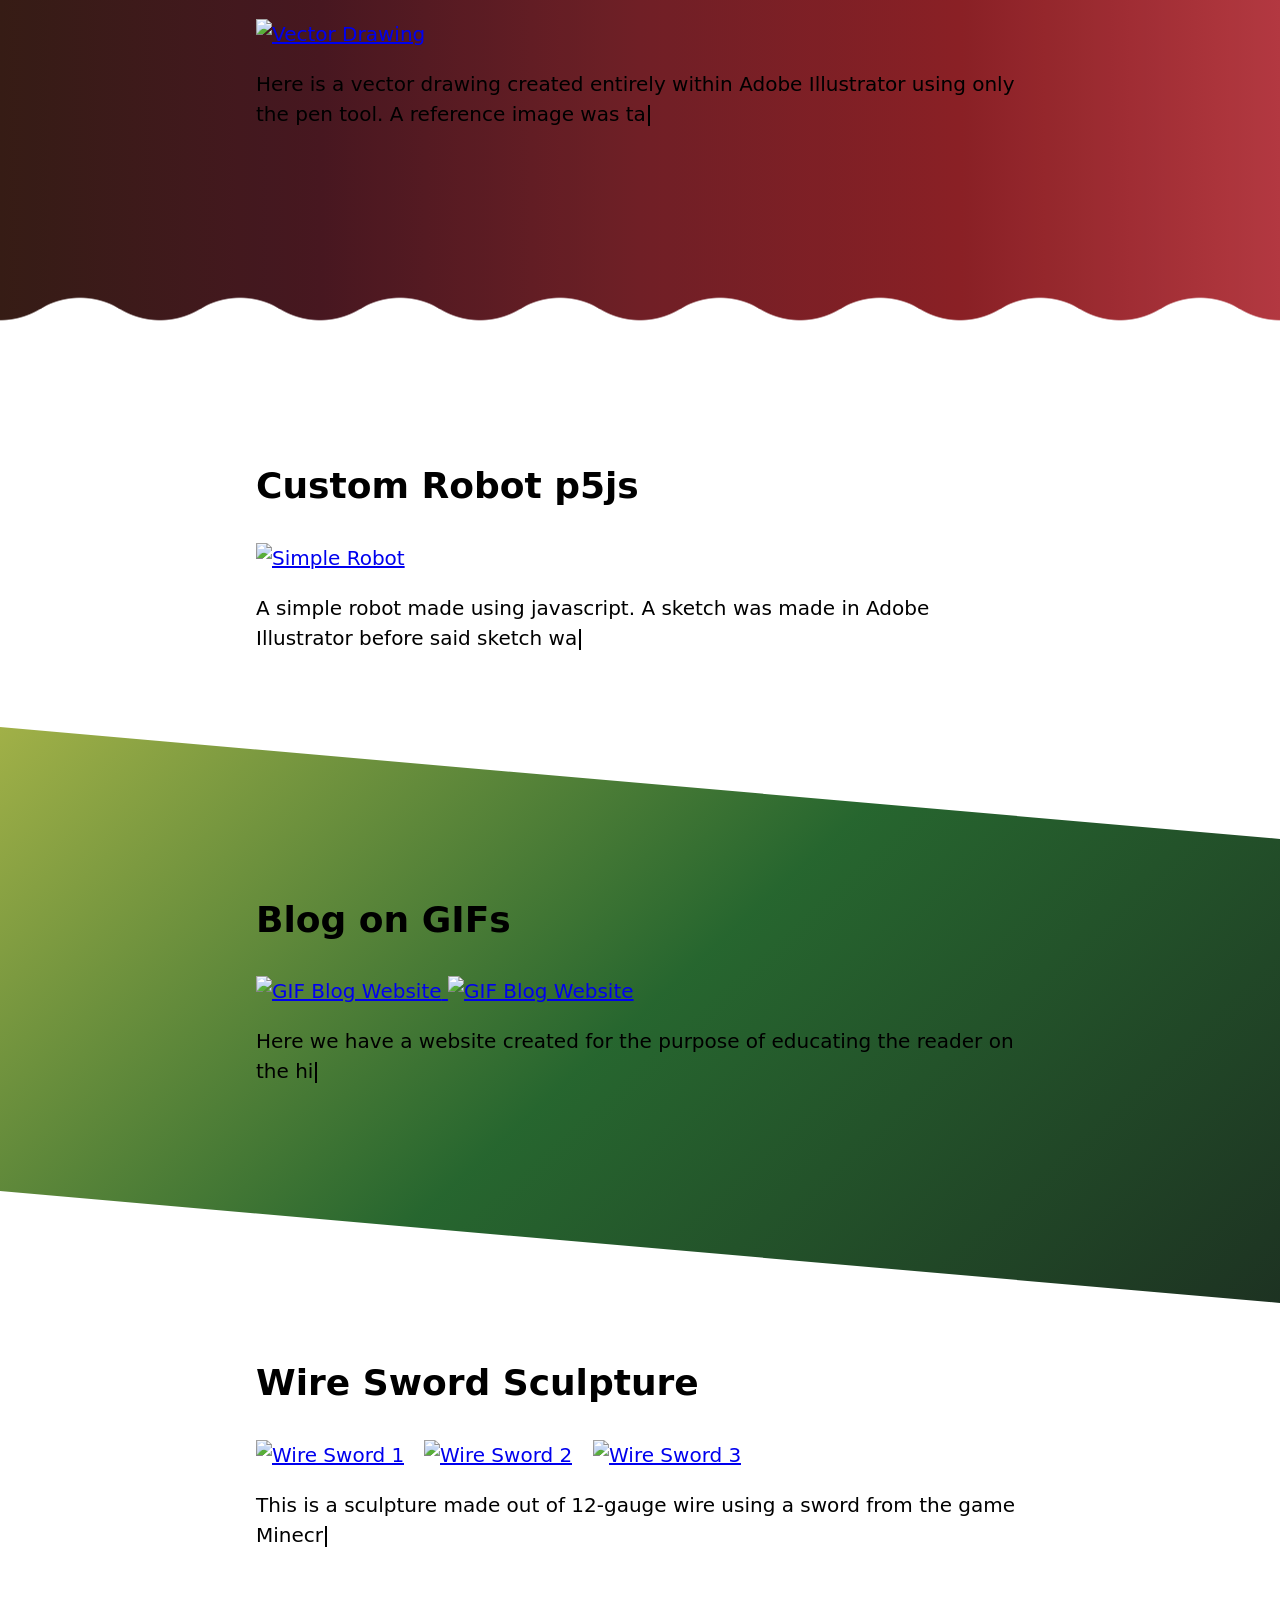
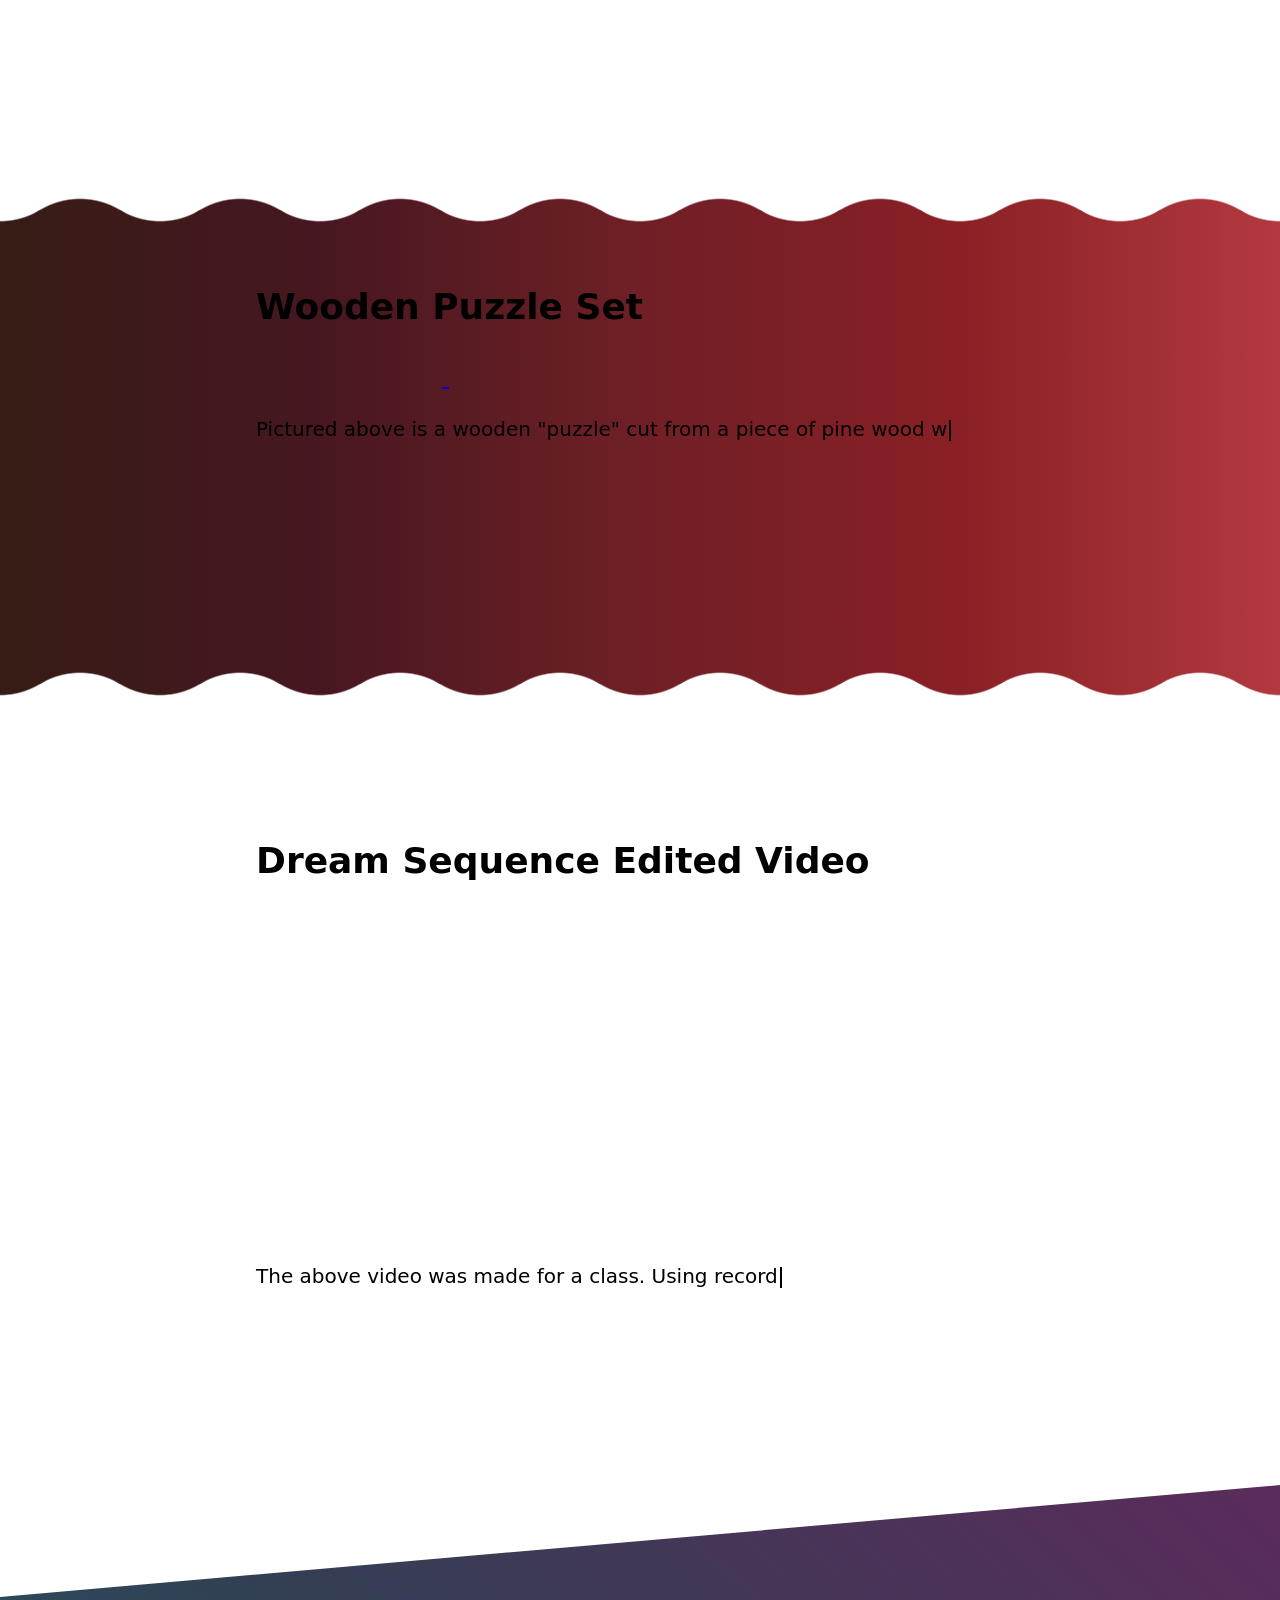
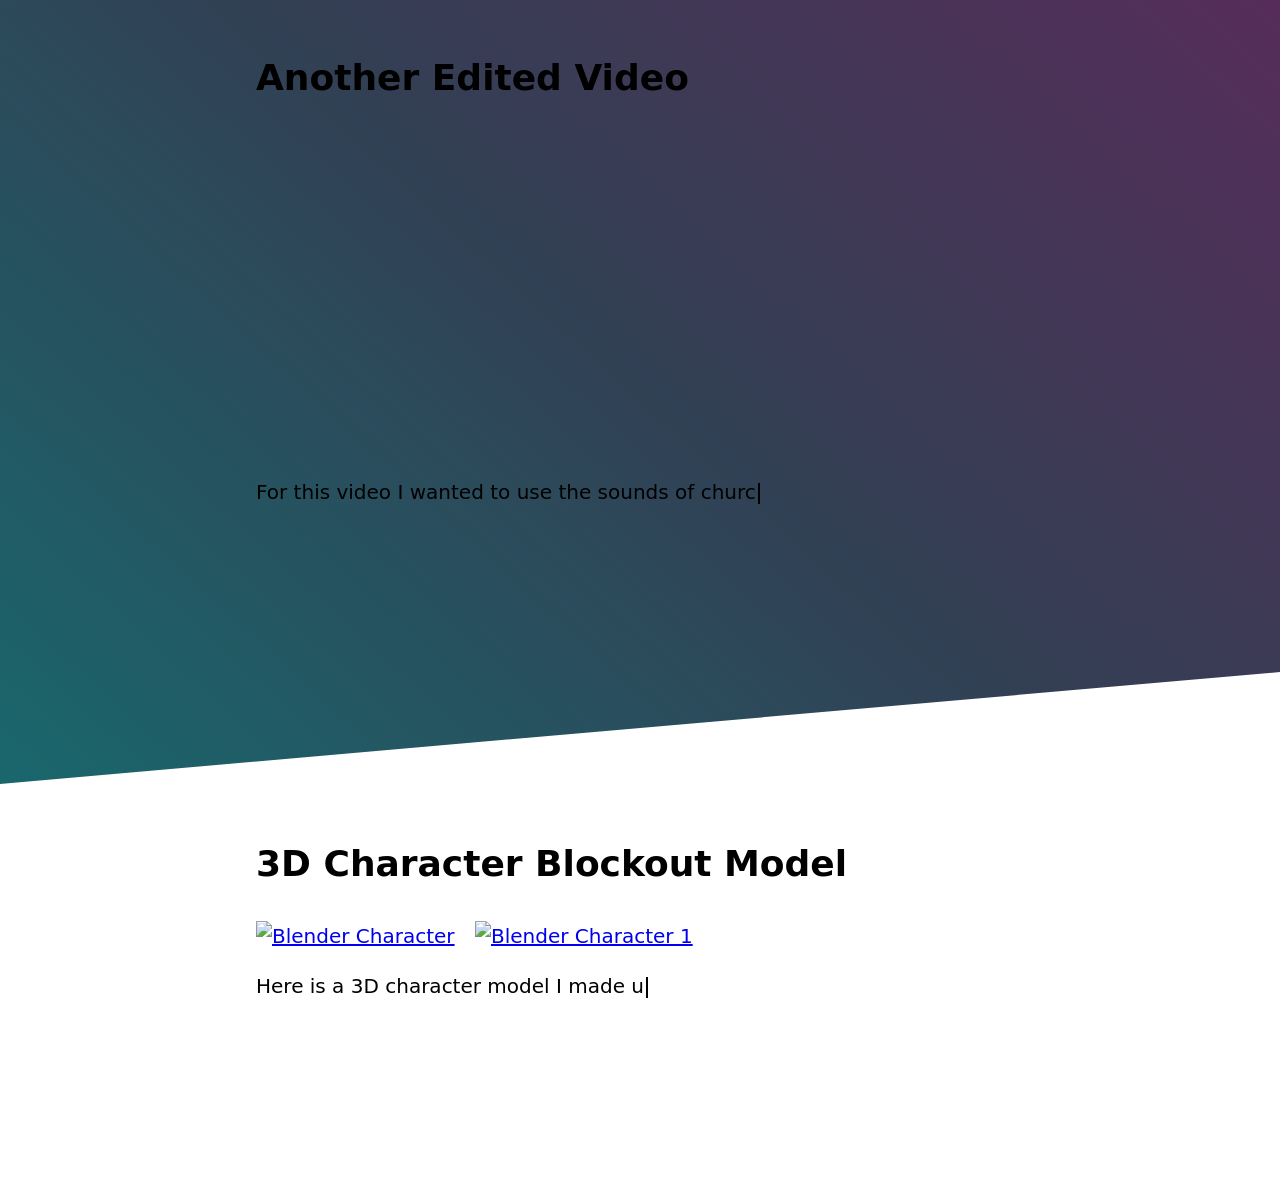
==== commit d0729470: "Fancy-fying portfolio Also moved About Me and Contact Info to its own page" ====
--- a/index.html
+++ b/index.html
@@ -11,10 +11,13 @@
 </head>
 <body>
 <!-- partial:index.partial.html -->
+<canvas class="page-network" aria-hidden="true"></canvas>
+<div class="page-shell">
 <header>
   <section>
     <h1 class="pageTitle">The Portfolio</h1>
     <p id="imageNotice">Click on any image to view a larger version</p>
+    <a class="headerButton" href="aboutMe.html">About Me</a>
   </section>
 </header>
 
@@ -25,13 +28,13 @@
     <h2 class="sectionTitle">Glitch Art</h2>
     <div class="workDisplay">
       <a href="https://mcusercontent.com/5f2a2ae5ecdb419cb819e6c93/images/586e1c71-ad5c-916f-6806-a6052c5d0759.jpg">
-        <img class="reasonableImageSize" src="https://mcusercontent.com/5f2a2ae5ecdb419cb819e6c93/images/586e1c71-ad5c-916f-6806-a6052c5d0759.jpg" alt="Glitch Art Variant A">
+        <img class="reasonableImageSize reveal-image" src="https://mcusercontent.com/5f2a2ae5ecdb419cb819e6c93/images/586e1c71-ad5c-916f-6806-a6052c5d0759.jpg" alt="Glitch Art Variant A">
       </a>
       <a href="https://mcusercontent.com/5f2a2ae5ecdb419cb819e6c93/images/18c3840a-0cba-cd73-47c7-cc869b967df9.jpg">
-        <img class="reasonableImageSize"src="https://mcusercontent.com/5f2a2ae5ecdb419cb819e6c93/images/18c3840a-0cba-cd73-47c7-cc869b967df9.jpg" alt="Glitch Art Variant B">
+        <img class="reasonableImageSize reveal-image"src="https://mcusercontent.com/5f2a2ae5ecdb419cb819e6c93/images/18c3840a-0cba-cd73-47c7-cc869b967df9.jpg" alt="Glitch Art Variant B">
       </a>
       <a href="https://mcusercontent.com/5f2a2ae5ecdb419cb819e6c93/images/5280e1e5-4346-e8af-061b-c38a1d44e685.jpg">
-        <img class="reasonableImageSize"src="https://mcusercontent.com/5f2a2ae5ecdb419cb819e6c93/images/5280e1e5-4346-e8af-061b-c38a1d44e685.jpg" alt="Glitch Art Variant C">
+        <img class="reasonableImageSize reveal-image"src="https://mcusercontent.com/5f2a2ae5ecdb419cb819e6c93/images/5280e1e5-4346-e8af-061b-c38a1d44e685.jpg" alt="Glitch Art Variant C">
       </a>
     </div>
     <p>The above images were made by opening them in a text editor like Notepad or Notepad++. The effect was created by deleting or moving portions of the text around which results in a partially corrupt or glitchy looking image. This method has the side effect of possibly fully corrupting the image, forcing one to restart from the beginning. Click on any image to view a larger version.</p>
@@ -43,10 +46,10 @@
 <section>
   <div class="wrapper">
     
-    <h2 class="sectionTitle">Allbum Cover</h2>
+    <h2 class="sectionTitle">Album Cover</h2>
     <div>
       <a href="https://mcusercontent.com/5f2a2ae5ecdb419cb819e6c93/images/708b0582-1df1-c5bc-a303-cbe92337c759.jpg">
-        <img class="reasonableImageSize" src="https://mcusercontent.com/5f2a2ae5ecdb419cb819e6c93/images/708b0582-1df1-c5bc-a303-cbe92337c759.jpg" alt="Album Cover">
+        <img class="reasonableImageSize reveal-image" src="https://mcusercontent.com/5f2a2ae5ecdb419cb819e6c93/images/708b0582-1df1-c5bc-a303-cbe92337c759.jpg" alt="Album Cover">
       </a>
     </div>
     <p>Here is an album cover I made. The art isn't mine, I merely added various visual effects to get the resulting image. Using one of the glitch images from the previous section, I imported it into Photoshop and used different layer types to create the final image</p>
@@ -61,7 +64,7 @@
     <h2 class="sectionTitle">Vector Drawing Sticker</h2>
     <div>
       <a href="https://mcusercontent.com/5f2a2ae5ecdb419cb819e6c93/images/6533dc11-ff9f-faff-8ba5-53d6e305ffd5.png">
-        <img class="reasonableImageSize" src="https://mcusercontent.com/5f2a2ae5ecdb419cb819e6c93/images/6533dc11-ff9f-faff-8ba5-53d6e305ffd5.png" alt="Vector Drawing">
+        <img class="reasonableImageSize reveal-image" src="https://mcusercontent.com/5f2a2ae5ecdb419cb819e6c93/images/6533dc11-ff9f-faff-8ba5-53d6e305ffd5.png" alt="Vector Drawing">
       </a>
     </div>
     <p>Here is a vector drawing created entirely within Adobe Illustrator using only the pen tool. A reference image was taken with a DSLR then imported into Illustrator where the "Image Trace" function was used. Using the pen tool to basically copy the image trace, correctly layering the shapes created with the pen tool, and color picking from the reference image the result is the image above.</p>
@@ -90,7 +93,7 @@
     
     <h2 class="sectionTitle">Custom Robot p5js</h2>
     <a href="https://mcusercontent.com/5f2a2ae5ecdb419cb819e6c93/images/63d81897-221f-a2a5-168c-761a664ef23b.png">
-      <img class="reasonableImageSize" src="https://mcusercontent.com/5f2a2ae5ecdb419cb819e6c93/images/63d81897-221f-a2a5-168c-761a664ef23b.png" alt="Simple Robot">
+      <img class="reasonableImageSize reveal-image" src="https://mcusercontent.com/5f2a2ae5ecdb419cb819e6c93/images/63d81897-221f-a2a5-168c-761a664ef23b.png" alt="Simple Robot">
     </a>
     <p>A simple robot made using javascript. A sketch was made in Adobe Illustrator before said sketch was recreated on the p5js website using javascript. Click <a href="https://editor.p5js.org/reyes_jerrod/sketches/ma9C3aW1R">here</a> to view the page.</p>
     
@@ -119,10 +122,10 @@
     <h2 class="sectionTitle">Blog on GIFs</h2>
     <div>
       <a href="https://mcusercontent.com/5f2a2ae5ecdb419cb819e6c93/images/28f3c435-ce42-89b4-2afc-59c32fed70cd.png">
-        <img class="reasonableImageSize" src="https://mcusercontent.com/5f2a2ae5ecdb419cb819e6c93/images/28f3c435-ce42-89b4-2afc-59c32fed70cd.png" alt="GIF Blog Website">
+        <img class="reasonableImageSize reveal-image" src="https://mcusercontent.com/5f2a2ae5ecdb419cb819e6c93/images/28f3c435-ce42-89b4-2afc-59c32fed70cd.png" alt="GIF Blog Website">
       </a>
       <a href="https://mcusercontent.com/5f2a2ae5ecdb419cb819e6c93/images/6ee6c716-f952-73d2-dbb4-c6851cf45048.gif">
-        <img class="reasonableImageSize" src="https://mcusercontent.com/5f2a2ae5ecdb419cb819e6c93/images/6ee6c716-f952-73d2-dbb4-c6851cf45048.gif" alt="GIF Blog Website">
+        <img class="reasonableImageSize reveal-image" src="https://mcusercontent.com/5f2a2ae5ecdb419cb819e6c93/images/6ee6c716-f952-73d2-dbb4-c6851cf45048.gif" alt="GIF Blog Website">
       </a>
     </div>
     <p>Here we have a website created for the purpose of educating the reader on the history of the GIF file. The blog page was created using codepen. We were required to make a GIF of our own and put it on the website. Click <a href="https://codepen.io/reyes_jerrod/full/qEEZVmZ">here</a> to view the page.</p>
@@ -137,13 +140,13 @@
     <h2 class="sectionTitle">Wire Sword Sculpture</h2>
     <div class="workDisplay">
       <a href="https://mcusercontent.com/5f2a2ae5ecdb419cb819e6c93/images/f6d2b1f8-ed2d-da3a-34d6-fb166f24d426.jpg">
-        <img class="reasonableImageSize" src="https://mcusercontent.com/5f2a2ae5ecdb419cb819e6c93/images/f6d2b1f8-ed2d-da3a-34d6-fb166f24d426.jpg" alt="Wire Sword 1">
+        <img class="reasonableImageSize reveal-image" src="https://mcusercontent.com/5f2a2ae5ecdb419cb819e6c93/images/f6d2b1f8-ed2d-da3a-34d6-fb166f24d426.jpg" alt="Wire Sword 1">
       </a>
        <a href="https://mcusercontent.com/5f2a2ae5ecdb419cb819e6c93/images/cc4e4e30-cc9d-a455-91ed-0ad9e85dd641.jpg">
-        <img class="reasonableImageSize" src="https://mcusercontent.com/5f2a2ae5ecdb419cb819e6c93/images/cc4e4e30-cc9d-a455-91ed-0ad9e85dd641.jpg" alt="Wire Sword 2">
+        <img class="reasonableImageSize reveal-image" src="https://mcusercontent.com/5f2a2ae5ecdb419cb819e6c93/images/cc4e4e30-cc9d-a455-91ed-0ad9e85dd641.jpg" alt="Wire Sword 2">
       </a>
        <a href="https://mcusercontent.com/5f2a2ae5ecdb419cb819e6c93/images/293677be-87bd-01cd-d94a-f6262ed00bfc.jpg">
-        <img class="reasonableImageSize" src="https://mcusercontent.com/5f2a2ae5ecdb419cb819e6c93/images/293677be-87bd-01cd-d94a-f6262ed00bfc.jpg" alt="Wire Sword 3">
+        <img class="reasonableImageSize reveal-image" src="https://mcusercontent.com/5f2a2ae5ecdb419cb819e6c93/images/293677be-87bd-01cd-d94a-f6262ed00bfc.jpg" alt="Wire Sword 3">
       </a>
     </div>
     <p>This is a sculpture made out of 12-gauge wire using a sword from the game Minecraft as the reference. It was made using pliers and wirecutters to bend and cut the wire into the appropriate shape. Two silhouettes of the sword's overall shape were first made then sandwiched on top of each other. More wire was then used to hold them in place and form the criss-crossing sections. Click on any image to view a larger version.</p>
@@ -158,10 +161,10 @@
     <h2 class="sectionTitle">Wooden Puzzle Set</h2>
     <div>
        <a href="https://mcusercontent.com/5f2a2ae5ecdb419cb819e6c93/images/bd355ec0-5979-d67d-39a3-7ef87e2b0bd1.jpg">
-        <img class="reasonableImageSize" src="https://mcusercontent.com/5f2a2ae5ecdb419cb819e6c93/images/bd355ec0-5979-d67d-39a3-7ef87e2b0bd1.jpg" alt="Wooden puzzle 1">
+        <img class="reasonableImageSize reveal-image" src="https://mcusercontent.com/5f2a2ae5ecdb419cb819e6c93/images/bd355ec0-5979-d67d-39a3-7ef87e2b0bd1.jpg" alt="Wooden puzzle 1">
       </a>
        <a href="https://mcusercontent.com/5f2a2ae5ecdb419cb819e6c93/images/59346c68-d50e-2b9b-0c18-f4cdff5746cd.jpg">
-        <img class="reasonableImageSize" src="https://mcusercontent.com/5f2a2ae5ecdb419cb819e6c93/images/59346c68-d50e-2b9b-0c18-f4cdff5746cd.jpg" alt="Wooden puzzle 2">
+        <img class="reasonableImageSize reveal-image" src="https://mcusercontent.com/5f2a2ae5ecdb419cb819e6c93/images/59346c68-d50e-2b9b-0c18-f4cdff5746cd.jpg" alt="Wooden puzzle 2">
       </a>
     </div>
     <p>Pictured above is a wooden "puzzle" cut from a piece of pine wood with a mineral oil finish. The idea behind it was to create something with a sense of direction / flow, like a containted ball of wind. Its creation started with sketches which were then iterated into the final design as seen above. The final design was then photographed, uploaded and traced over in Adobe Illustrator for clarity, then printed out to be used as a template for the wood cutting. The pieces were then sanded smooth and given a rounded edge.</p>
@@ -202,10 +205,10 @@
     <h2 class="sectionTitle">3D Character Blockout Model</h2>
       <div class="workDisplay">
         <a href="https://mcusercontent.com/5f2a2ae5ecdb419cb819e6c93/images/8573905f-00b7-2854-20ae-6f43c9db75b0.png">
-          <img class="reasonableImageSize" src="https://mcusercontent.com/5f2a2ae5ecdb419cb819e6c93/images/8573905f-00b7-2854-20ae-6f43c9db75b0.png" alt="Glitch Art Variant A">
+          <img class="reasonableImageSize reveal-image" src="https://mcusercontent.com/5f2a2ae5ecdb419cb819e6c93/images/8573905f-00b7-2854-20ae-6f43c9db75b0.png" alt="Blender Character">
         </a>
         <a href="https://mcusercontent.com/5f2a2ae5ecdb419cb819e6c93/images/83ec48cd-1e59-c75f-1372-331330159ce4.png">
-          <img class="reasonableImageSize"src="https://mcusercontent.com/5f2a2ae5ecdb419cb819e6c93/images/83ec48cd-1e59-c75f-1372-331330159ce4.png" alt="Glitch Art Variant B">
+          <img class="reasonableImageSize reveal-image"src="https://mcusercontent.com/5f2a2ae5ecdb419cb819e6c93/images/83ec48cd-1e59-c75f-1372-331330159ce4.png" alt="Blender Character 1">
         </a>
       </div>
     <p>Here is a 3D character model I made using the 3D software Blender. The design was inspired by the characters Tingyun from the gacha game Honkai: Star Rail and Yae Miko from Genshin Impact. Click on any image to view a larger version.</p>
@@ -213,7 +216,7 @@
   </div>
 </section>
 
-<!-- About Me section -->
+<!-- About Me section
 <section class="wavy">
   <div class="wrapper">
     
@@ -228,7 +231,7 @@
   </div>
 </section>
   
-<!-- Contact section -->
+Contact Information section
 <section>
   <div class="wrapper">
     
@@ -239,7 +242,11 @@
 
   </div>
 </section>
+-->
 <!-- partial -->
+</div>
   
+  <script src="scroll-animations.js" defer></script>
+  <script src="network-background.js" defer></script>
 </body>
 </html>
--- a/style.css
+++ b/style.css
@@ -11,8 +11,24 @@
 body {
   font-family: system-ui;
   font-size: 1.25rem;
-  line-height; 1.5;
+  line-height: 1.5;
   margin: 0;
+  position: relative;
+}
+
+.page-network {
+  position: fixed;
+  inset: 0;
+  width: 100%;
+  height: 100%;
+  z-index: 0;
+  pointer-events: none;
+  display: block;
+}
+
+.page-shell {
+  position: relative;
+  z-index: 1;
 }
 
 .wrapper {
@@ -28,6 +44,33 @@
 
 #imageNotice {
   text-align: center;
+}
+
+header section {
+  text-align: center;
+}
+
+.headerButton {
+  display: inline-block;
+  margin-top: 1.25rem;
+  padding: 0.75rem 1.25rem;
+  border-radius: 999px;
+  border: 1px solid rgba(255, 255, 255, 0.25);
+  background: linear-gradient(45deg, #065A60, #212F45, #4D194D);
+  color: rgba(255, 255, 255, 0.95);
+  text-decoration: none;
+  font-weight: 600;
+  letter-spacing: 0.02em;
+}
+
+.headerButton:hover {
+  border-color: rgba(255, 255, 255, 0.4);
+  filter: brightness(1.05);
+}
+
+.headerButton:focus-visible {
+  outline: 3px solid rgba(173, 40, 49, 0.6);
+  outline-offset: 3px;
 }
 
 .sectionTitle {
@@ -56,6 +99,7 @@
   z-index: -1;
   inset: 0;
   transform: skewY(var(--skewAngle));
+  opacity: 0.92;
 }
 
 .diagonal2 { /* Creates a 5deg diagonal background*/
@@ -76,10 +120,26 @@
   z-index: -1;
   inset: 0;
   transform: skewY(var(--skewAngle));
+  opacity: 0.92;
 }
 
 .wavy { /* Creates a wavy background */
   /* --mask created with https://css-generators.com/wavy-shapes/ */
+  position: relative;
+  isolation: isolate;
+  --mask:
+    radial-gradient(77.18px at 50% 106px,#000 99%,#0000 101%) calc(50% - 80px) 0/160px 51% repeat-x,
+    radial-gradient(77.18px at 50% -66px,#0000 99%,#000 101%) 50% 40px/160px calc(51% - 40px) repeat-x,
+    radial-gradient(77.18px at 50% calc(100% - 106px),#000 99%,#0000 101%) 50% 100%/160px 51% repeat-x,
+    radial-gradient(77.18px at 50% calc(100% + 66px),#0000 99%,#000 101%) calc(50% - 80px) calc(100% - 40px)/160px calc(51% - 40px) repeat-x;
+}
+
+.wavy::after {
+  content: '';
+  position: absolute;
+  z-index: -1;
+  inset: 0;
+  pointer-events: none;
   background: linear-gradient(
     to right,
     #250902,
@@ -87,14 +147,9 @@
     #640D14,
     #800E13,
     #AD2831);
-  
-  --mask:
-    radial-gradient(77.18px at 50% 106px,#000 99%,#0000 101%) calc(50% - 80px) 0/160px 51% repeat-x,
-    radial-gradient(77.18px at 50% -66px,#0000 99%,#000 101%) 50% 40px/160px calc(51% - 40px) repeat-x,
-    radial-gradient(77.18px at 50% calc(100% - 106px),#000 99%,#0000 101%) 50% 100%/160px 51% repeat-x,
-    radial-gradient(77.18px at 50% calc(100% + 66px),#0000 99%,#000 101%) calc(50% - 80px) calc(100% - 40px)/160px calc(51% - 40px) repeat-x;
   -webkit-mask: var(--mask);
           mask: var(--mask);
+  opacity: 0.92;
 }
 
 .workDisplay { /* Used to vertically align images and text */
@@ -109,4 +164,85 @@
 .reasonableImageSize {
   width: 80%;
   height: 80%;
-}
+  transform-origin: center;
+}
+
+.reasonableImageSize.reveal-image {
+  opacity: 0;
+  transform: scale(0.92);
+  filter: blur(2px);
+  transition:
+    opacity 650ms ease,
+    transform 650ms cubic-bezier(0.2, 0.9, 0.2, 1),
+    filter 650ms ease;
+  will-change: opacity, transform, filter;
+}
+
+.reasonableImageSize.reveal-image.is-visible {
+  opacity: 1;
+  transform: scale(1);
+  filter: blur(0);
+}
+
+a.reveal-imageLink:not(.is-visible) {
+  pointer-events: none;
+}
+
+/* Type-on reveal for project descriptions (scroll-animations.js) */
+p.reveal-type.is-typing {
+  position: relative;
+}
+
+p.reveal-type.is-typing::after {
+  content: '';
+  display: inline-block;
+  width: 0.07em;
+  min-width: 2px;
+  height: 1.05em;
+  margin-left: 2px;
+  background: currentColor;
+  vertical-align: text-bottom;
+  animation: reveal-type-caret 0.95s steps(1, end) infinite;
+}
+
+@keyframes reveal-type-caret {
+  0%,
+  49% {
+    opacity: 1;
+  }
+  50%,
+  100% {
+    opacity: 0;
+  }
+}
+
+.reasonableImageSize:hover {
+  transform: scale(1.05);
+}
+
+.reasonableImageSize.reveal-image:not(.is-visible):hover {
+  transform: scale(0.92);
+}
+
+.reasonableImageSize.reveal-image.is-visible:hover {
+  transform: scale(1.05);
+}
+
+@media (prefers-reduced-motion: reduce) {
+  .reasonableImageSize.reveal-image {
+    transition: none;
+    filter: none;
+    opacity: 1;
+    transform: none;
+  }
+
+  .reasonableImageSize:hover,
+  .reasonableImageSize.reveal-image.is-visible:hover {
+    transform: none;
+  }
+
+  p.reveal-type.is-typing::after {
+    animation: none;
+    opacity: 0;
+  }
+}
--- a/style.css
+++ b/style.css
@@ -11,8 +11,24 @@
 body {
   font-family: system-ui;
   font-size: 1.25rem;
-  line-height; 1.5;
+  line-height: 1.5;
   margin: 0;
+  position: relative;
+}
+
+.page-network {
+  position: fixed;
+  inset: 0;
+  width: 100%;
+  height: 100%;
+  z-index: 0;
+  pointer-events: none;
+  display: block;
+}
+
+.page-shell {
+  position: relative;
+  z-index: 1;
 }
 
 .wrapper {
@@ -28,6 +44,33 @@
 
 #imageNotice {
   text-align: center;
+}
+
+header section {
+  text-align: center;
+}
+
+.headerButton {
+  display: inline-block;
+  margin-top: 1.25rem;
+  padding: 0.75rem 1.25rem;
+  border-radius: 999px;
+  border: 1px solid rgba(255, 255, 255, 0.25);
+  background: linear-gradient(45deg, #065A60, #212F45, #4D194D);
+  color: rgba(255, 255, 255, 0.95);
+  text-decoration: none;
+  font-weight: 600;
+  letter-spacing: 0.02em;
+}
+
+.headerButton:hover {
+  border-color: rgba(255, 255, 255, 0.4);
+  filter: brightness(1.05);
+}
+
+.headerButton:focus-visible {
+  outline: 3px solid rgba(173, 40, 49, 0.6);
+  outline-offset: 3px;
 }
 
 .sectionTitle {
@@ -56,6 +99,7 @@
   z-index: -1;
   inset: 0;
   transform: skewY(var(--skewAngle));
+  opacity: 0.92;
 }
 
 .diagonal2 { /* Creates a 5deg diagonal background*/
@@ -76,10 +120,26 @@
   z-index: -1;
   inset: 0;
   transform: skewY(var(--skewAngle));
+  opacity: 0.92;
 }
 
 .wavy { /* Creates a wavy background */
   /* --mask created with https://css-generators.com/wavy-shapes/ */
+  position: relative;
+  isolation: isolate;
+  --mask:
+    radial-gradient(77.18px at 50% 106px,#000 99%,#0000 101%) calc(50% - 80px) 0/160px 51% repeat-x,
+    radial-gradient(77.18px at 50% -66px,#0000 99%,#000 101%) 50% 40px/160px calc(51% - 40px) repeat-x,
+    radial-gradient(77.18px at 50% calc(100% - 106px),#000 99%,#0000 101%) 50% 100%/160px 51% repeat-x,
+    radial-gradient(77.18px at 50% calc(100% + 66px),#0000 99%,#000 101%) calc(50% - 80px) calc(100% - 40px)/160px calc(51% - 40px) repeat-x;
+}
+
+.wavy::after {
+  content: '';
+  position: absolute;
+  z-index: -1;
+  inset: 0;
+  pointer-events: none;
   background: linear-gradient(
     to right,
     #250902,
@@ -87,14 +147,9 @@
     #640D14,
     #800E13,
     #AD2831);
-  
-  --mask:
-    radial-gradient(77.18px at 50% 106px,#000 99%,#0000 101%) calc(50% - 80px) 0/160px 51% repeat-x,
-    radial-gradient(77.18px at 50% -66px,#0000 99%,#000 101%) 50% 40px/160px calc(51% - 40px) repeat-x,
-    radial-gradient(77.18px at 50% calc(100% - 106px),#000 99%,#0000 101%) 50% 100%/160px 51% repeat-x,
-    radial-gradient(77.18px at 50% calc(100% + 66px),#0000 99%,#000 101%) calc(50% - 80px) calc(100% - 40px)/160px calc(51% - 40px) repeat-x;
   -webkit-mask: var(--mask);
           mask: var(--mask);
+  opacity: 0.92;
 }
 
 .workDisplay { /* Used to vertically align images and text */
@@ -109,4 +164,85 @@
 .reasonableImageSize {
   width: 80%;
   height: 80%;
-}
+  transform-origin: center;
+}
+
+.reasonableImageSize.reveal-image {
+  opacity: 0;
+  transform: scale(0.92);
+  filter: blur(2px);
+  transition:
+    opacity 650ms ease,
+    transform 650ms cubic-bezier(0.2, 0.9, 0.2, 1),
+    filter 650ms ease;
+  will-change: opacity, transform, filter;
+}
+
+.reasonableImageSize.reveal-image.is-visible {
+  opacity: 1;
+  transform: scale(1);
+  filter: blur(0);
+}
+
+a.reveal-imageLink:not(.is-visible) {
+  pointer-events: none;
+}
+
+/* Type-on reveal for project descriptions (scroll-animations.js) */
+p.reveal-type.is-typing {
+  position: relative;
+}
+
+p.reveal-type.is-typing::after {
+  content: '';
+  display: inline-block;
+  width: 0.07em;
+  min-width: 2px;
+  height: 1.05em;
+  margin-left: 2px;
+  background: currentColor;
+  vertical-align: text-bottom;
+  animation: reveal-type-caret 0.95s steps(1, end) infinite;
+}
+
+@keyframes reveal-type-caret {
+  0%,
+  49% {
+    opacity: 1;
+  }
+  50%,
+  100% {
+    opacity: 0;
+  }
+}
+
+.reasonableImageSize:hover {
+  transform: scale(1.05);
+}
+
+.reasonableImageSize.reveal-image:not(.is-visible):hover {
+  transform: scale(0.92);
+}
+
+.reasonableImageSize.reveal-image.is-visible:hover {
+  transform: scale(1.05);
+}
+
+@media (prefers-reduced-motion: reduce) {
+  .reasonableImageSize.reveal-image {
+    transition: none;
+    filter: none;
+    opacity: 1;
+    transform: none;
+  }
+
+  .reasonableImageSize:hover,
+  .reasonableImageSize.reveal-image.is-visible:hover {
+    transform: none;
+  }
+
+  p.reveal-type.is-typing::after {
+    animation: none;
+    opacity: 0;
+  }
+}
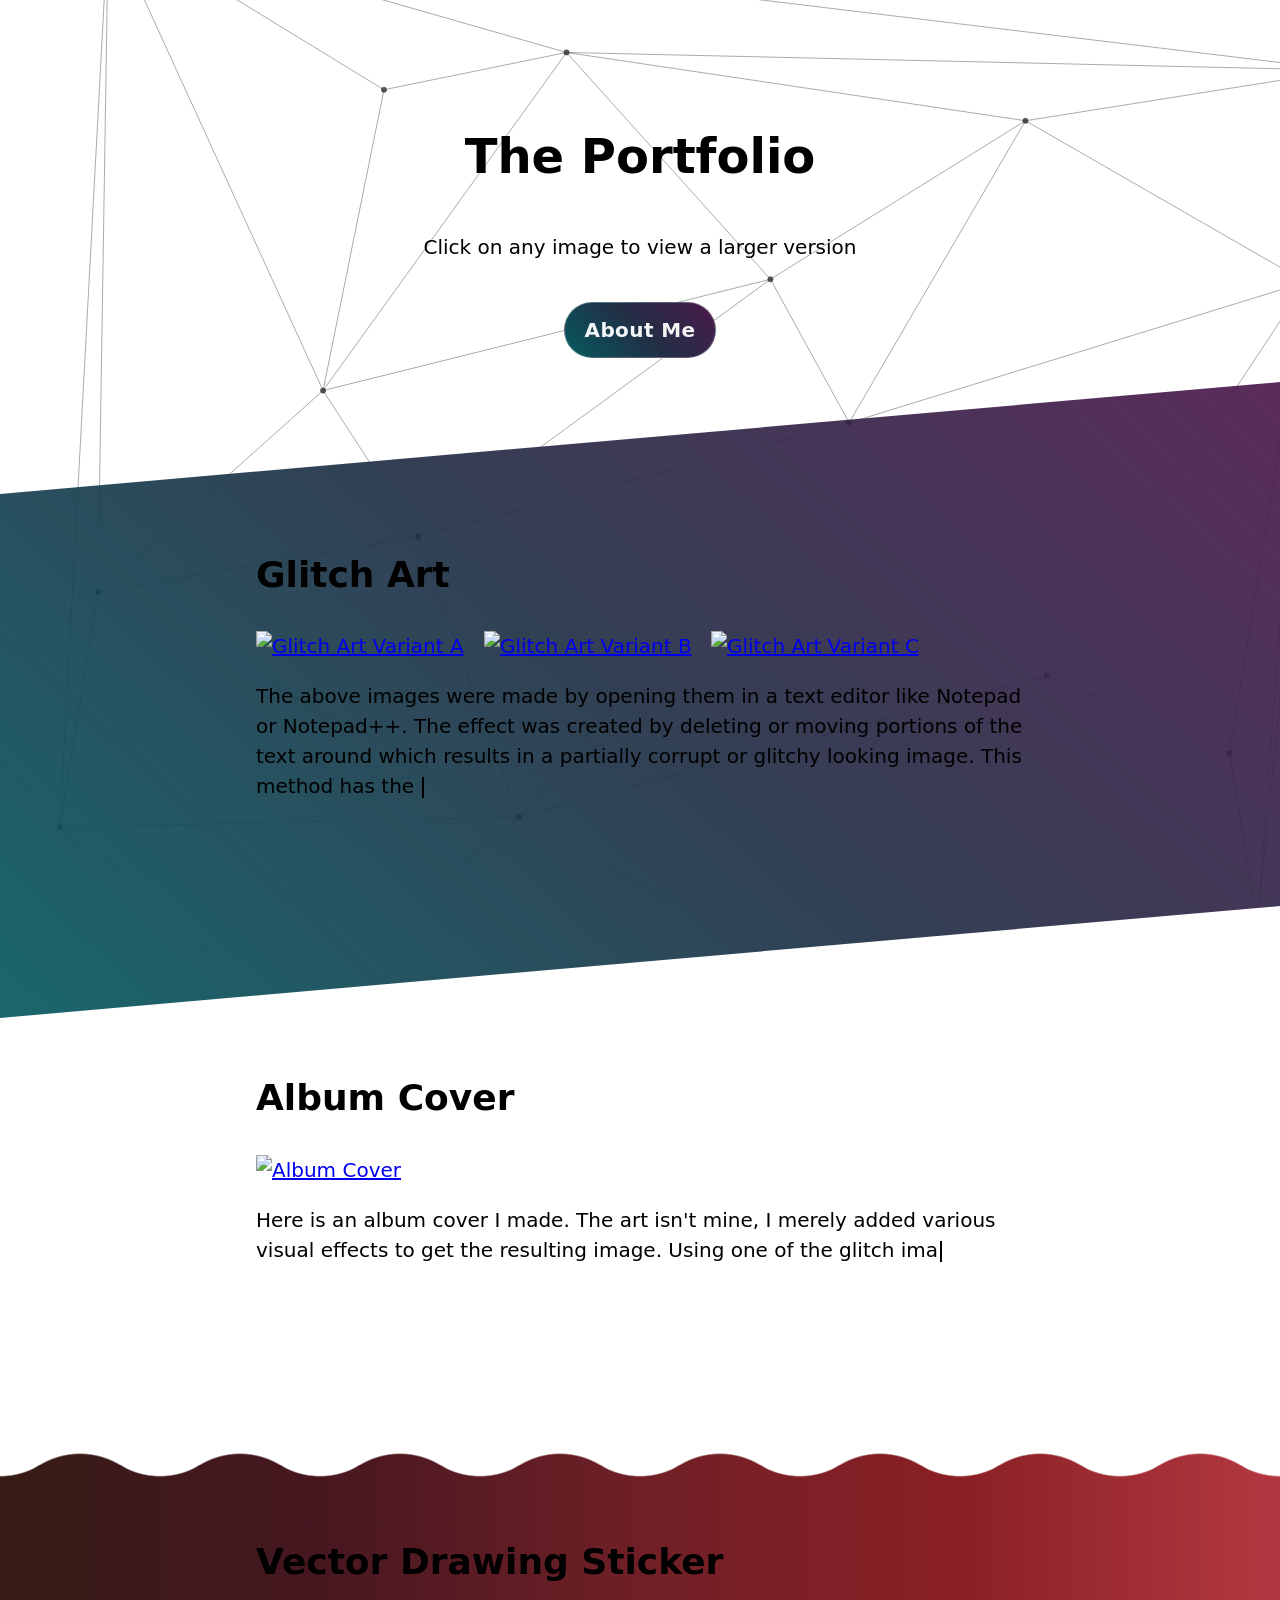
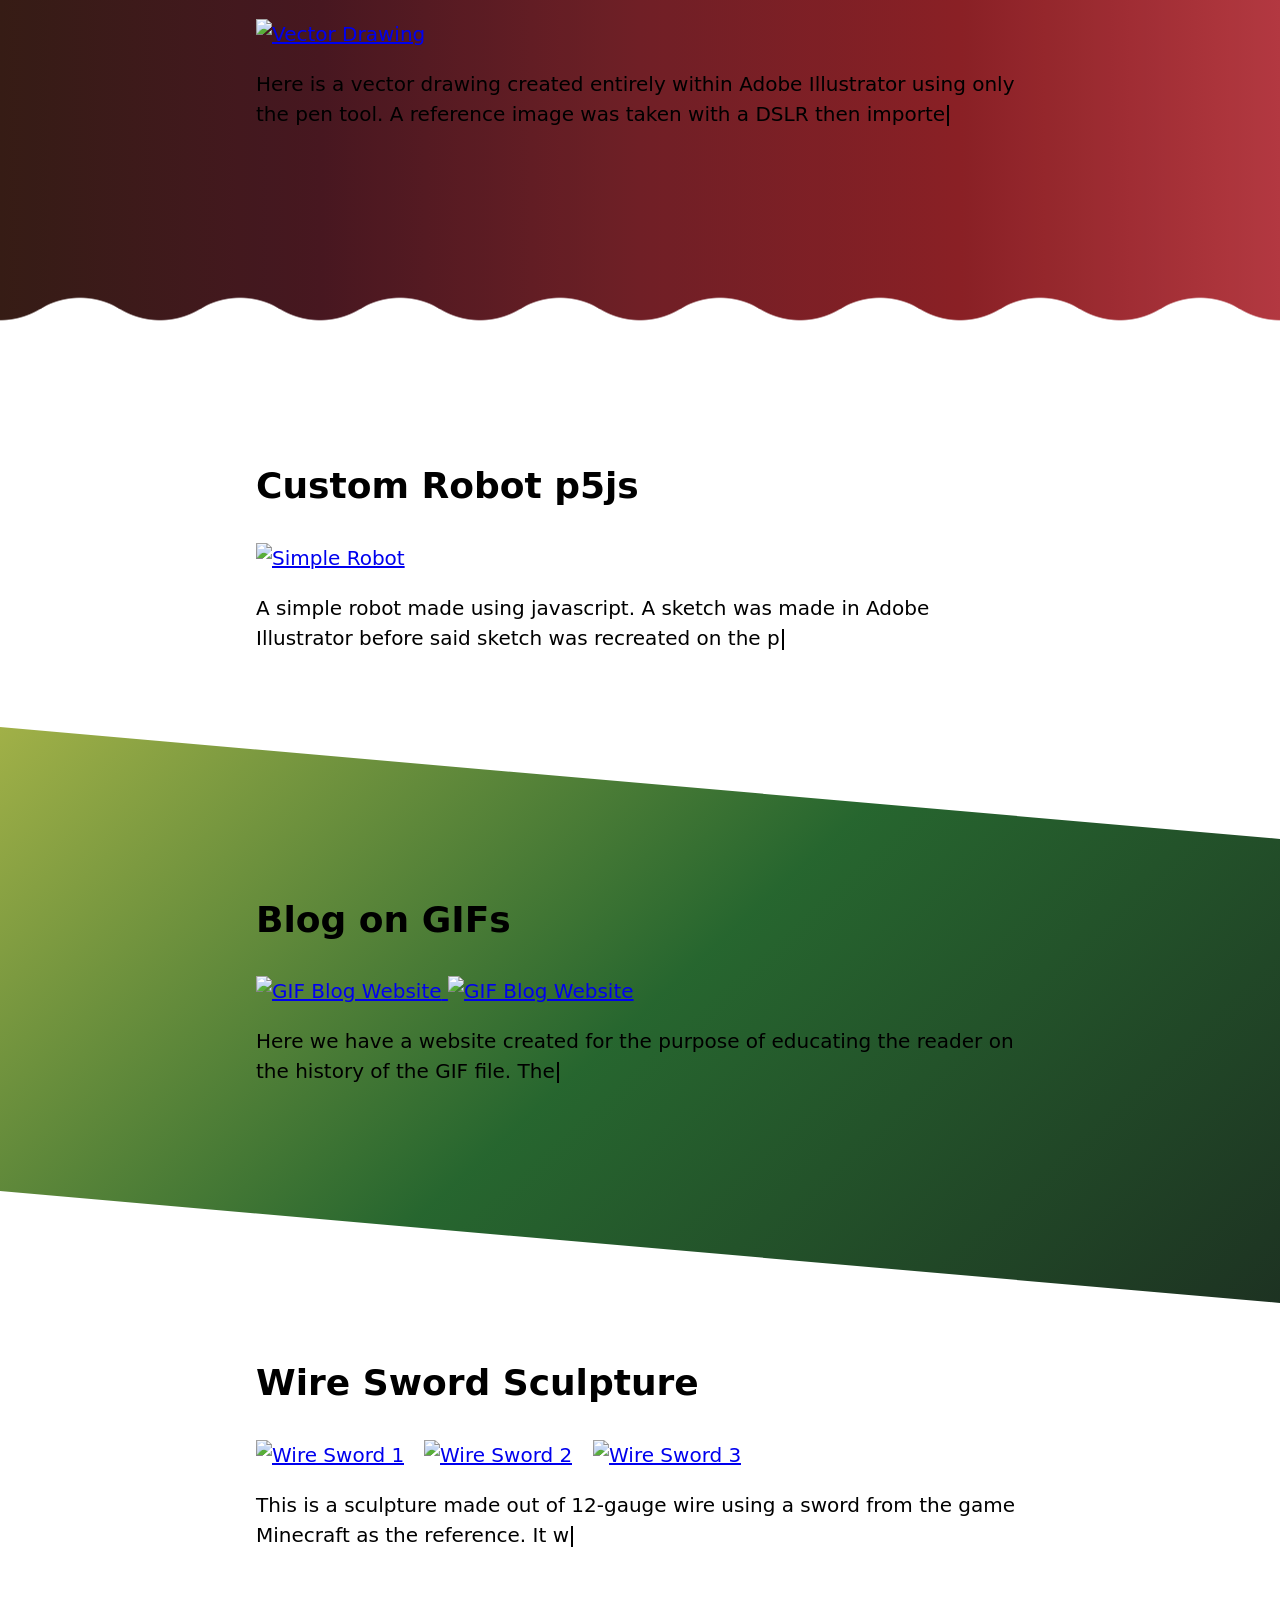
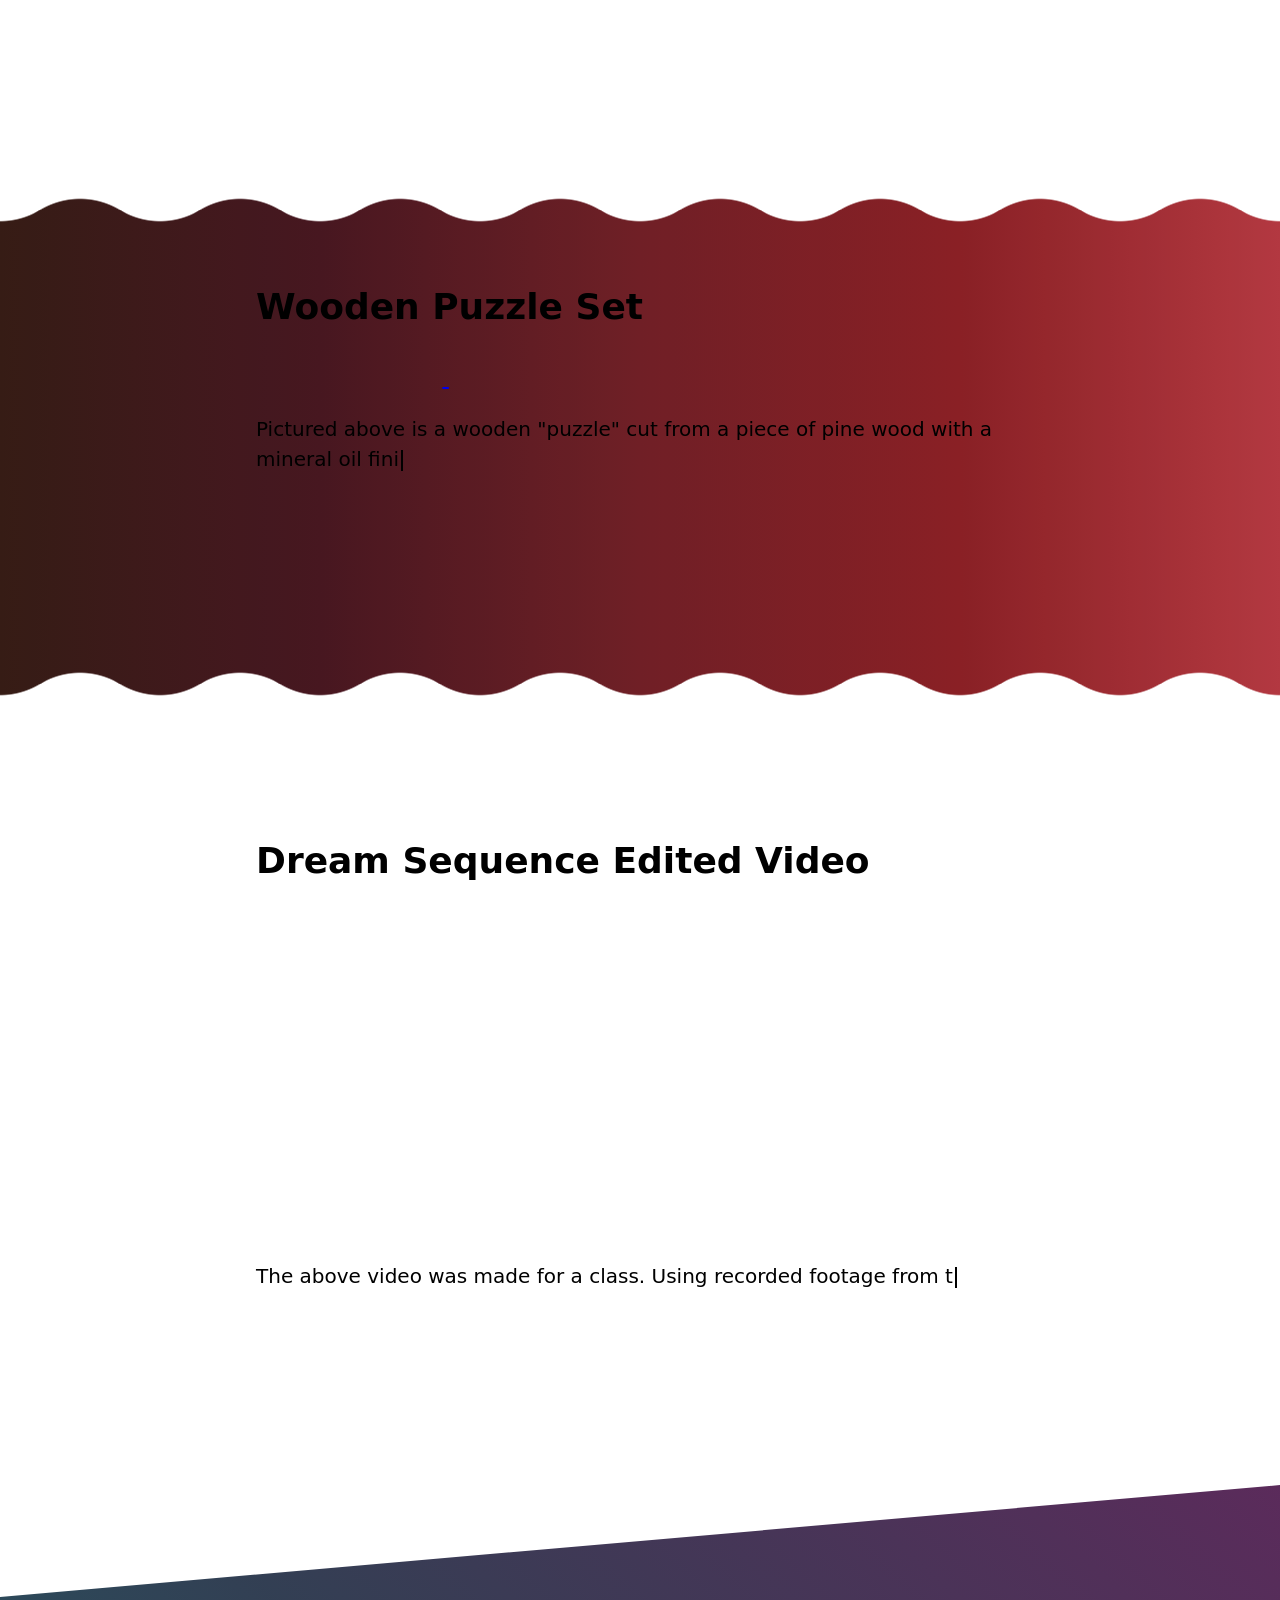
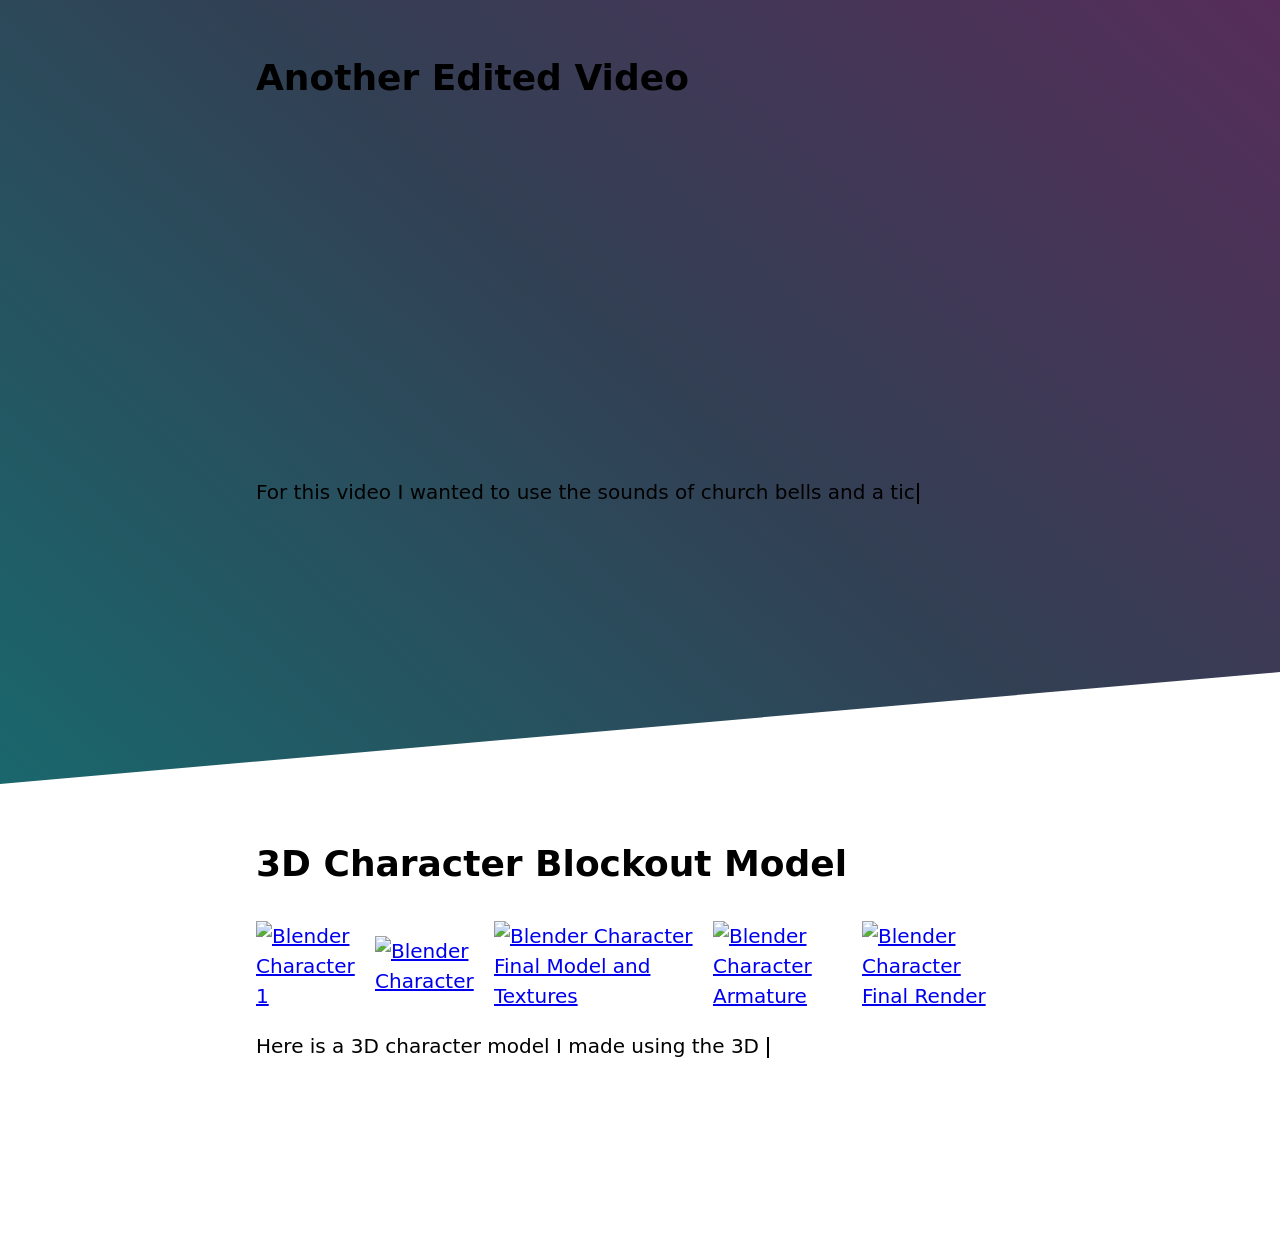
==== commit 525febe8: "Adding additional images" ====
--- a/index.html
+++ b/index.html
@@ -204,11 +204,20 @@
     
     <h2 class="sectionTitle">3D Character Blockout Model</h2>
       <div class="workDisplay">
+        <a href="https://mcusercontent.com/5f2a2ae5ecdb419cb819e6c93/images/83ec48cd-1e59-c75f-1372-331330159ce4.png">
+          <img class="reasonableImageSize reveal-image"src="https://mcusercontent.com/5f2a2ae5ecdb419cb819e6c93/images/83ec48cd-1e59-c75f-1372-331330159ce4.png" alt="Blender Character 1">
+        </a>
         <a href="https://mcusercontent.com/5f2a2ae5ecdb419cb819e6c93/images/8573905f-00b7-2854-20ae-6f43c9db75b0.png">
           <img class="reasonableImageSize reveal-image" src="https://mcusercontent.com/5f2a2ae5ecdb419cb819e6c93/images/8573905f-00b7-2854-20ae-6f43c9db75b0.png" alt="Blender Character">
         </a>
-        <a href="https://mcusercontent.com/5f2a2ae5ecdb419cb819e6c93/images/83ec48cd-1e59-c75f-1372-331330159ce4.png">
-          <img class="reasonableImageSize reveal-image"src="https://mcusercontent.com/5f2a2ae5ecdb419cb819e6c93/images/83ec48cd-1e59-c75f-1372-331330159ce4.png" alt="Blender Character 1">
+        <a href="https://mcusercontent.com/5f2a2ae5ecdb419cb819e6c93/images/fba81aa0-e29d-4b01-1729-6c77f2491fa1.png">
+          <img class="reasonableImageSize reveal-image" src="https://mcusercontent.com/5f2a2ae5ecdb419cb819e6c93/images/fba81aa0-e29d-4b01-1729-6c77f2491fa1.png" alt="Blender Character Final Model and Textures">
+        </a>
+        <a href="https://mcusercontent.com/5f2a2ae5ecdb419cb819e6c93/images/1b4e9d11-4a82-5cb6-f8d6-325f7e96e02c.png">
+          <img class="reasonableImageSize reveal-image" src="https://mcusercontent.com/5f2a2ae5ecdb419cb819e6c93/images/1b4e9d11-4a82-5cb6-f8d6-325f7e96e02c.png" alt="Blender Character Armature">
+        </a>
+        <a href="https://mcusercontent.com/5f2a2ae5ecdb419cb819e6c93/images/1dc16d07-99d9-7801-93c1-2388841bd988.png">
+          <img class="reasonableImageSize reveal-image" src="https://mcusercontent.com/5f2a2ae5ecdb419cb819e6c93/images/1dc16d07-99d9-7801-93c1-2388841bd988.png" alt="Blender Character Final Render">
         </a>
       </div>
     <p>Here is a 3D character model I made using the 3D software Blender. The design was inspired by the characters Tingyun from the gacha game Honkai: Star Rail and Yae Miko from Genshin Impact. Click on any image to view a larger version.</p>
